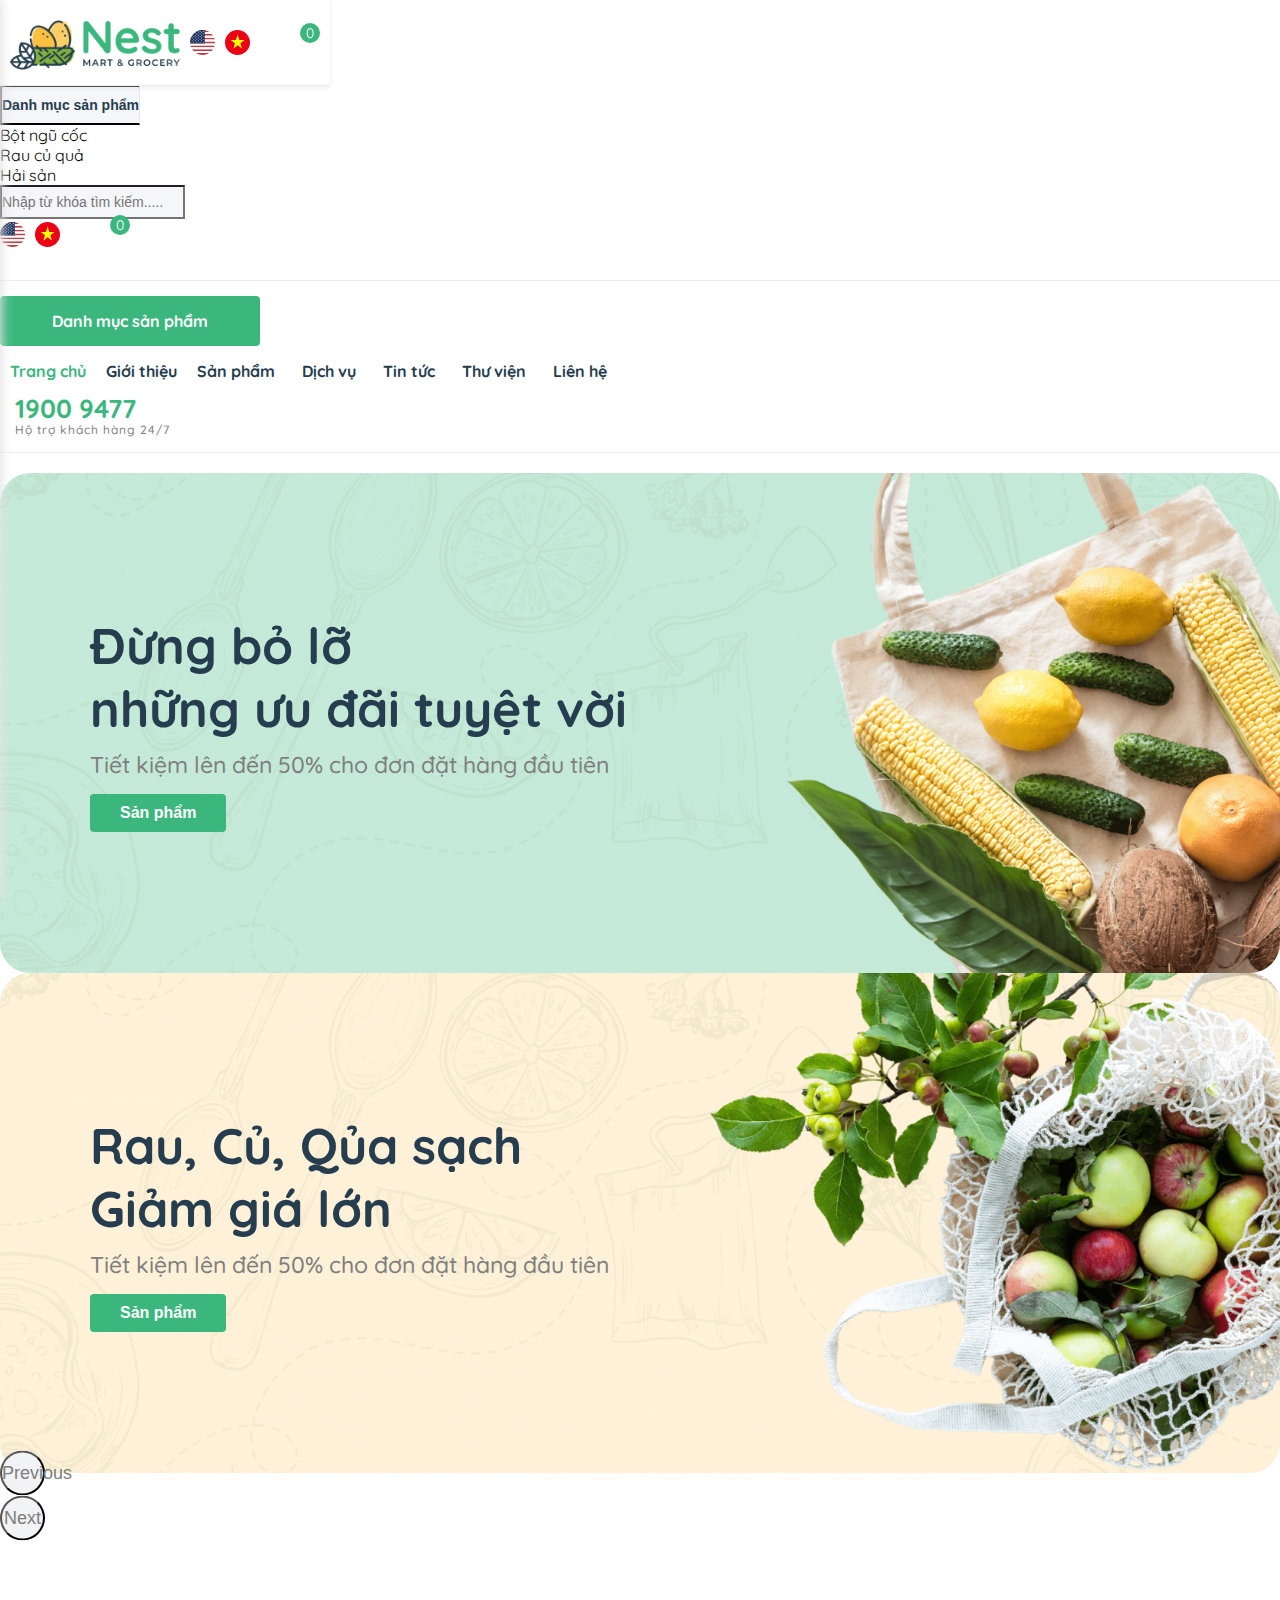
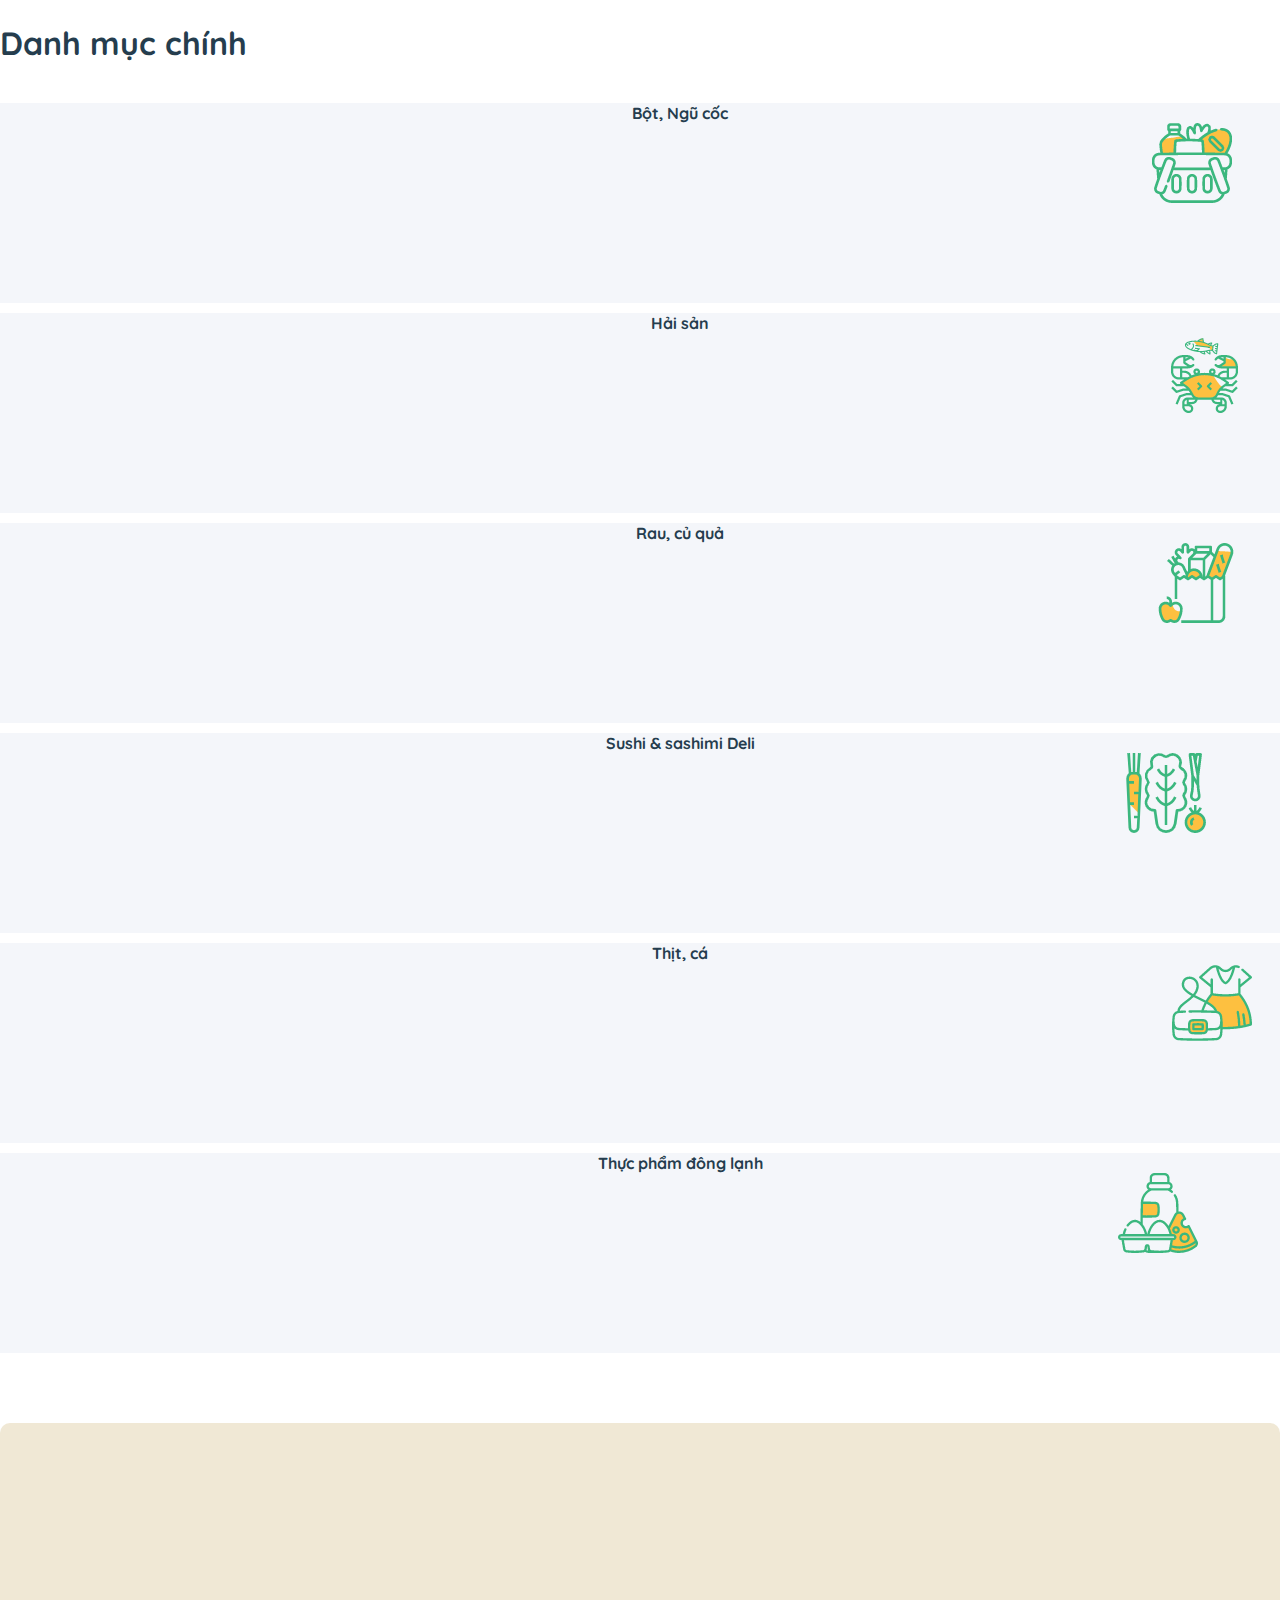
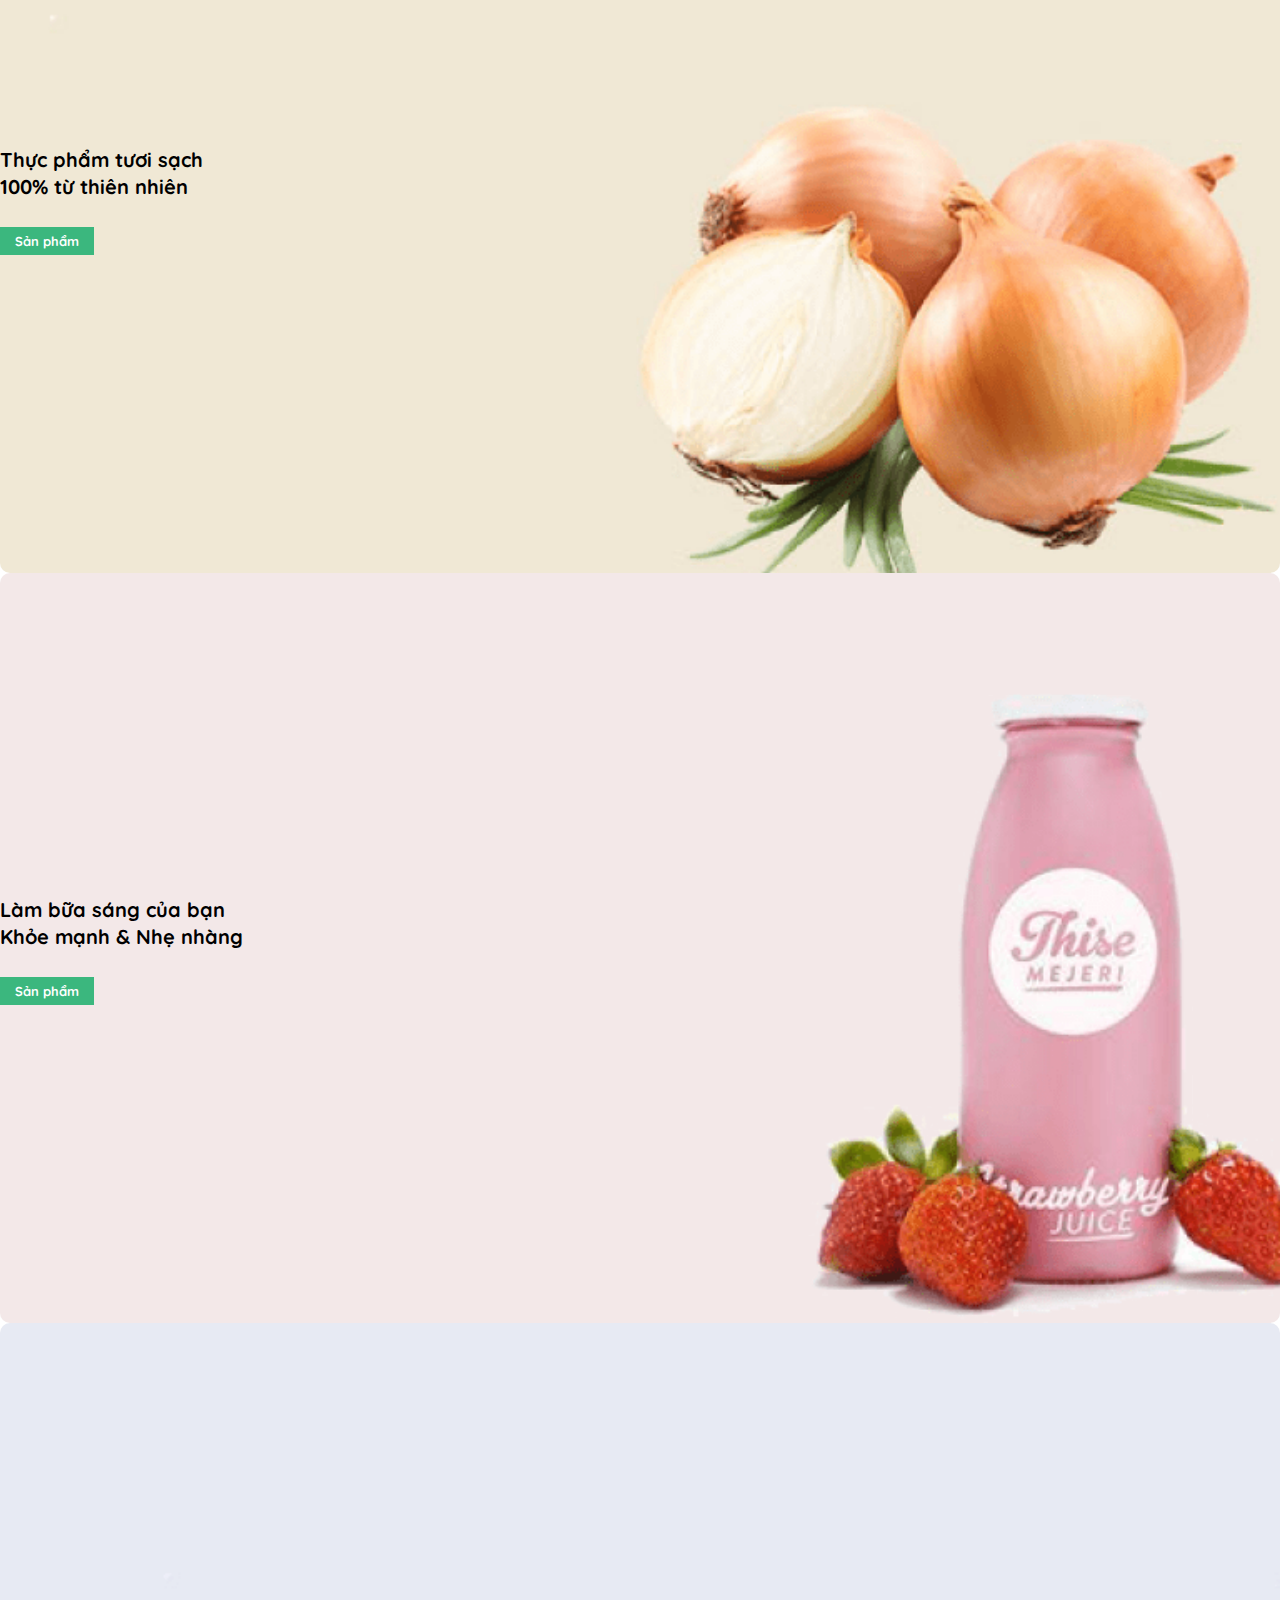
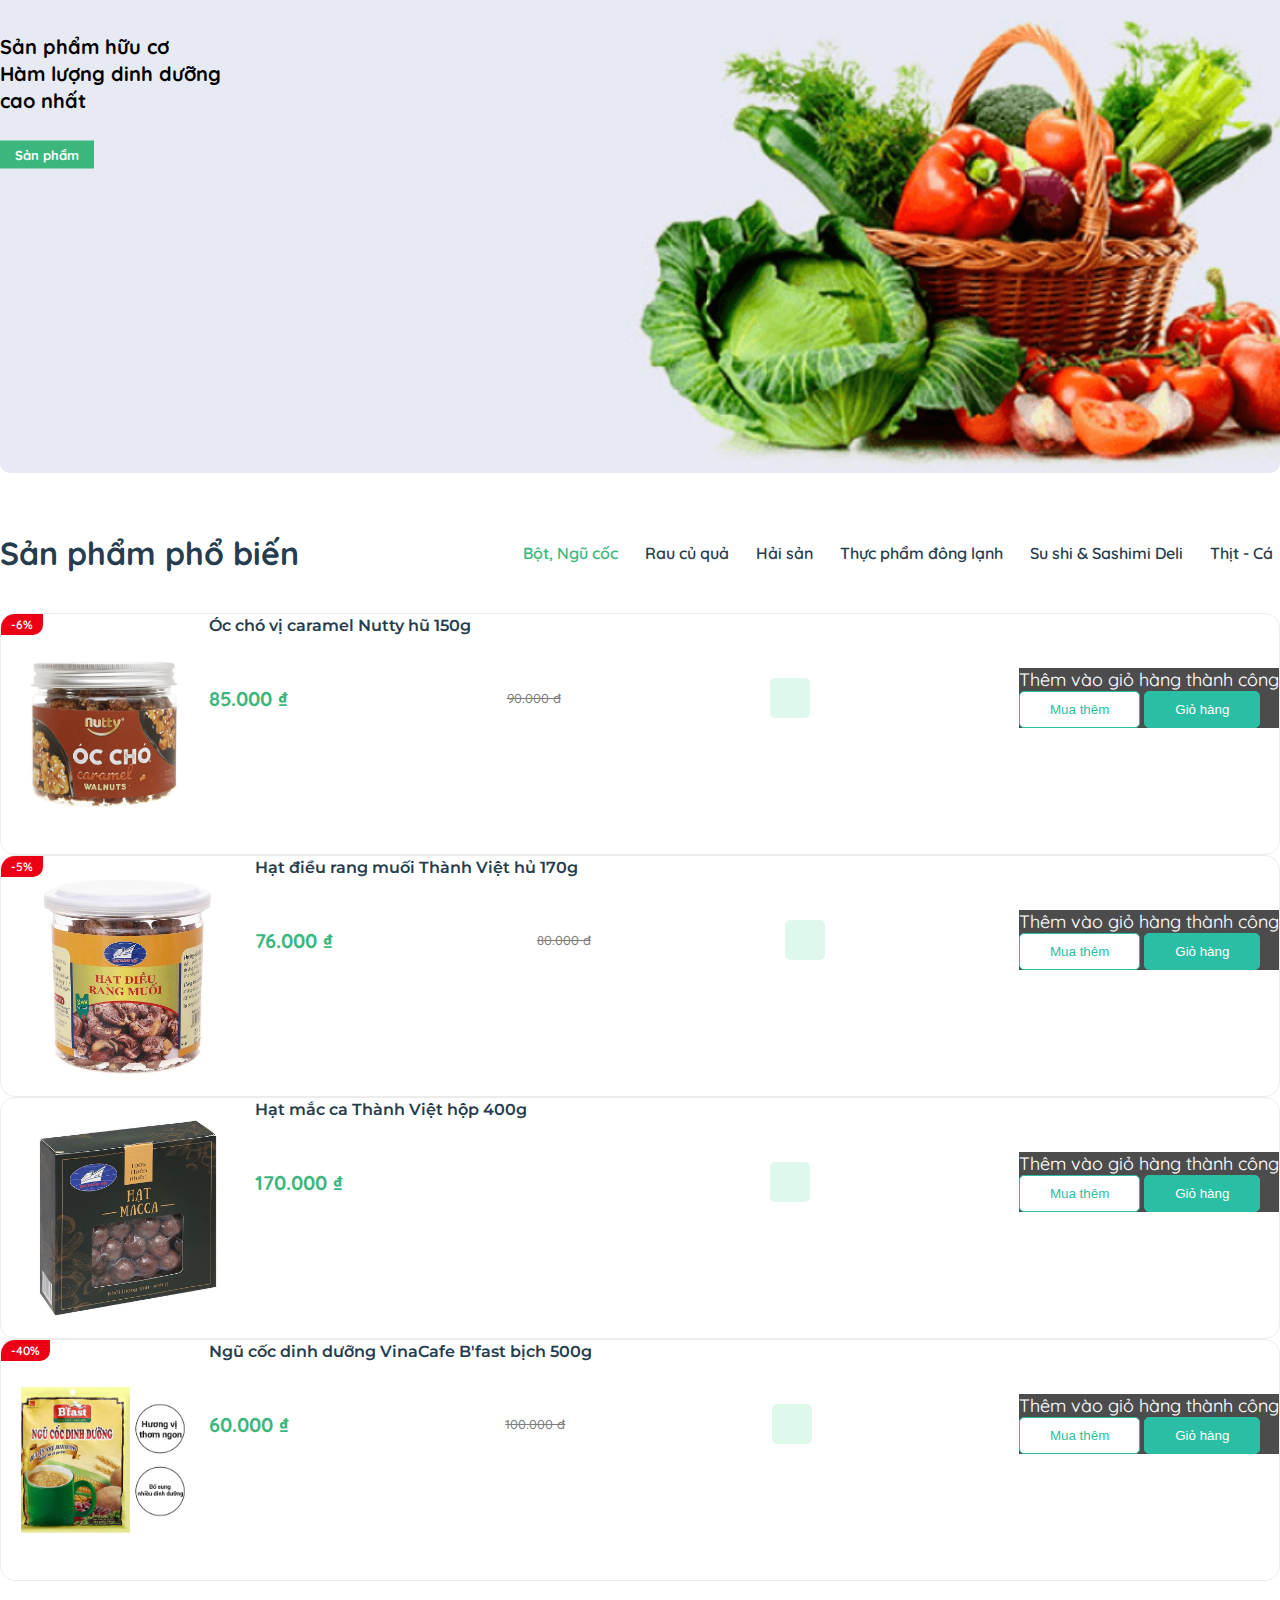
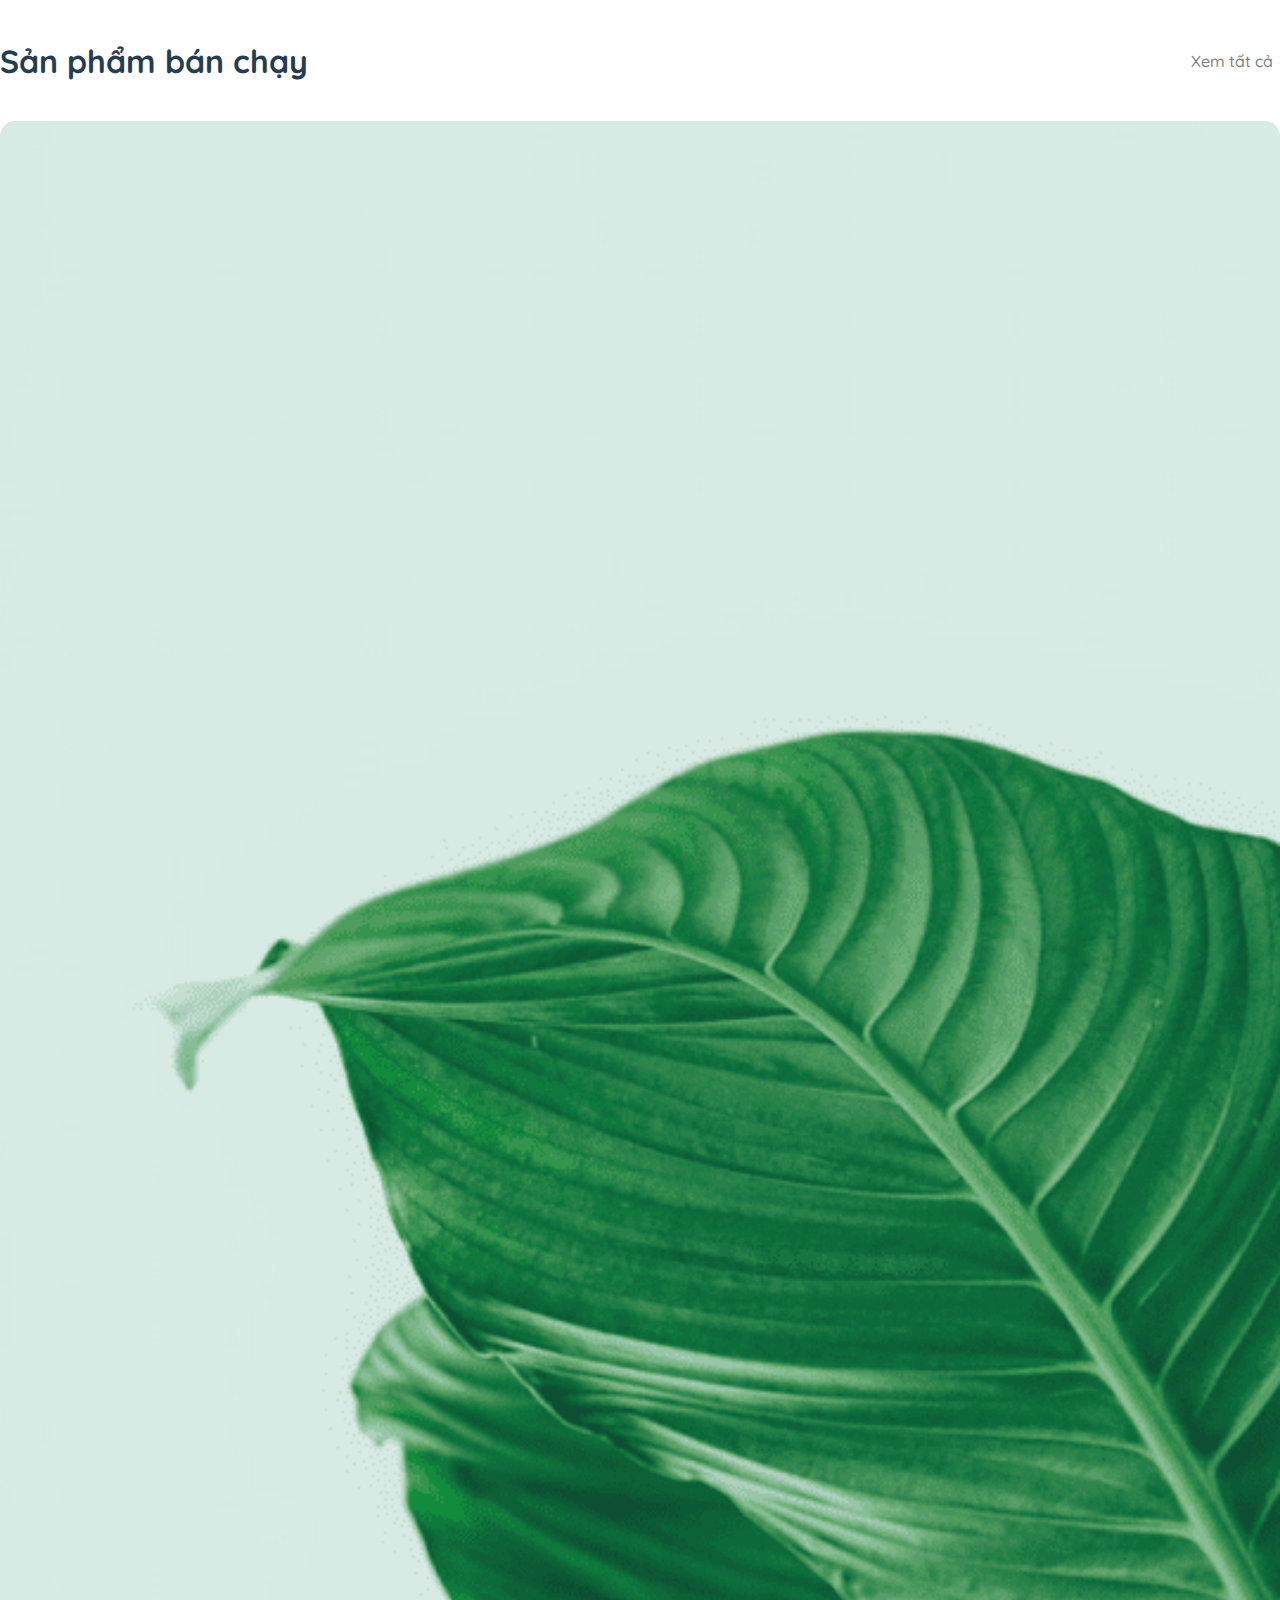
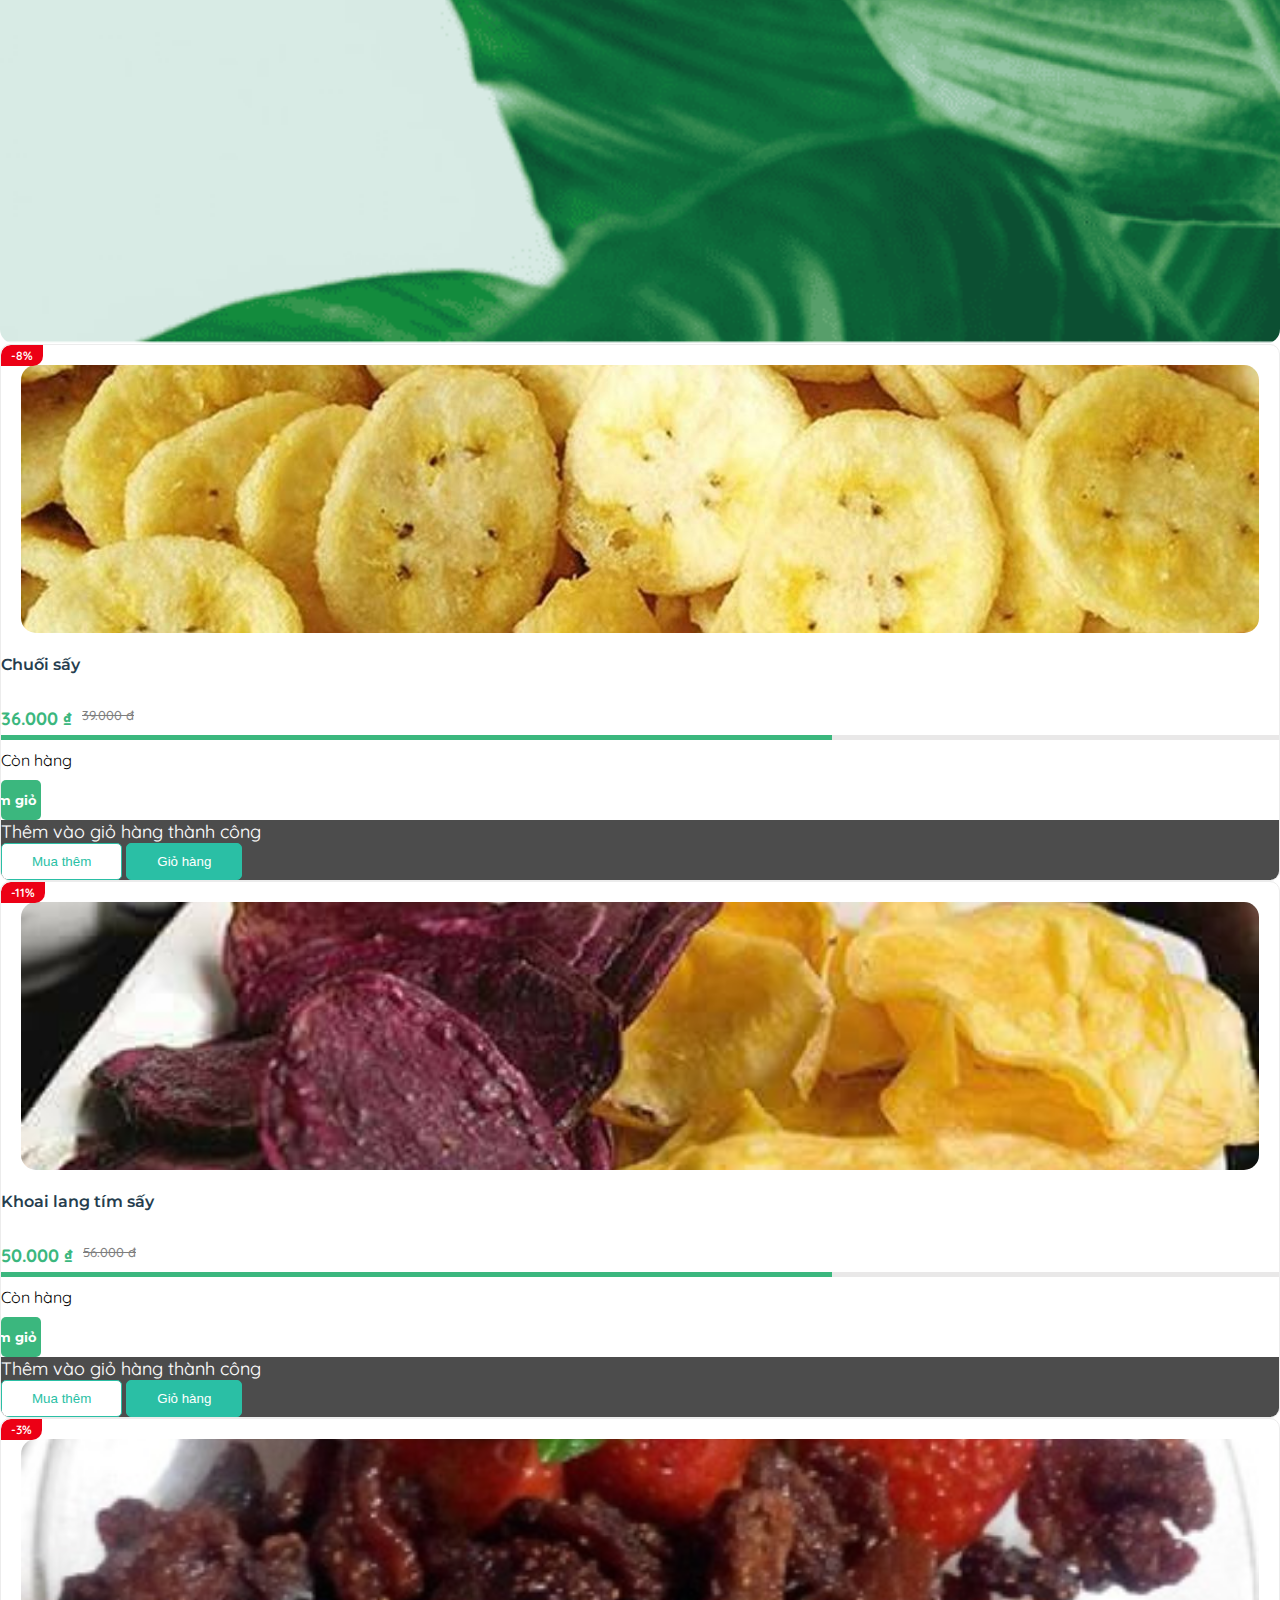
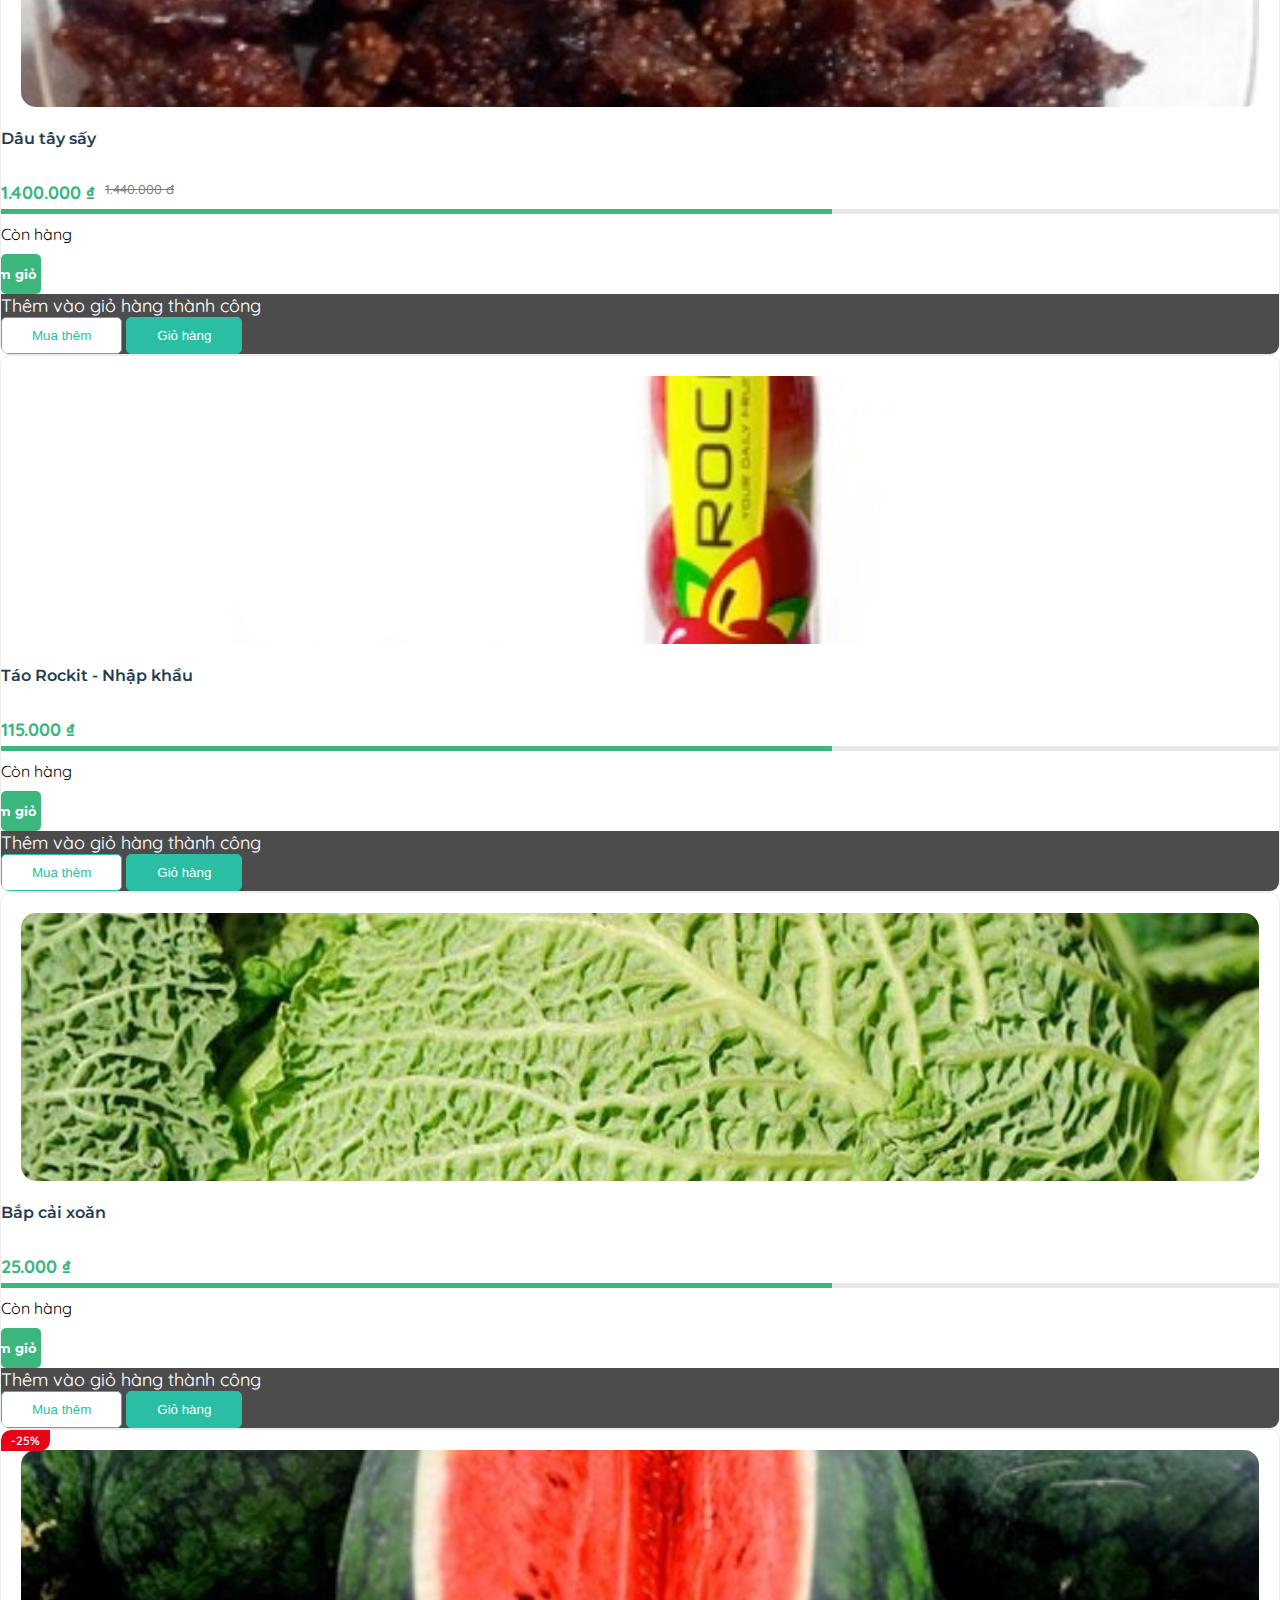
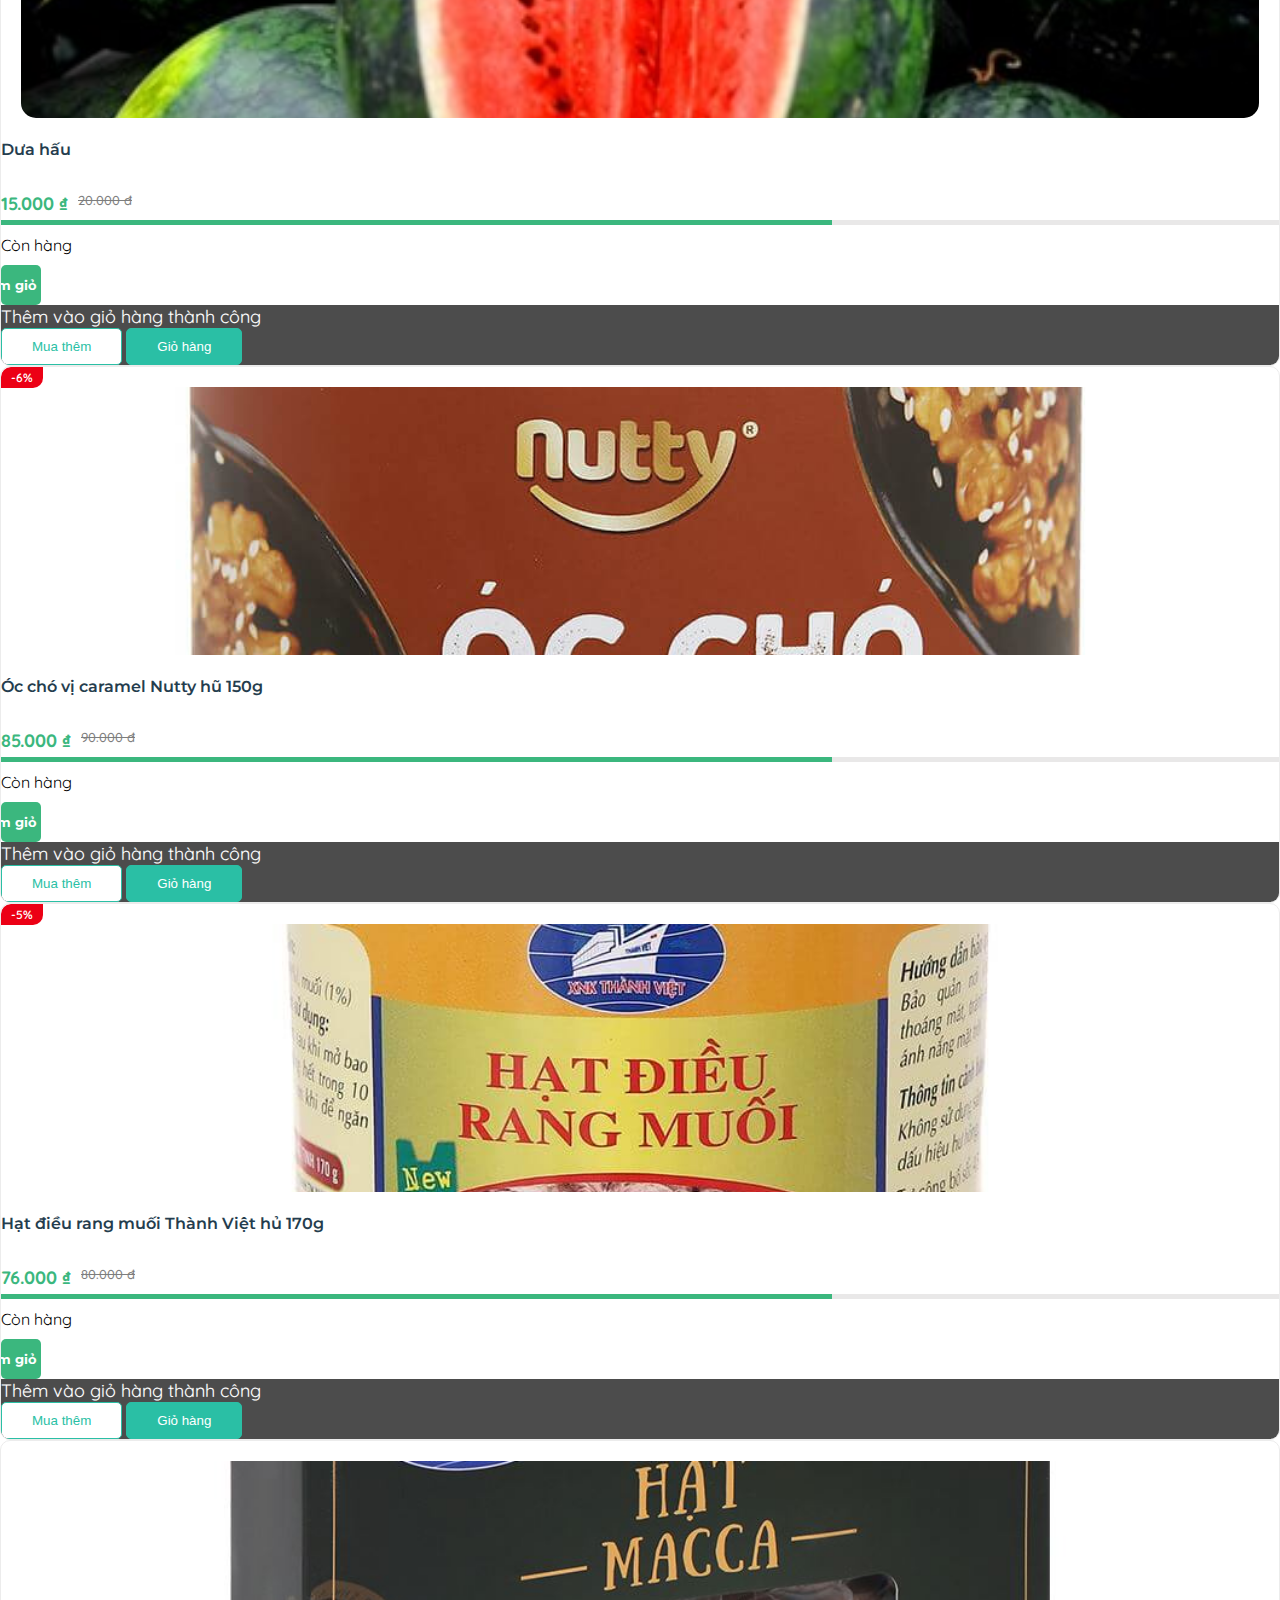
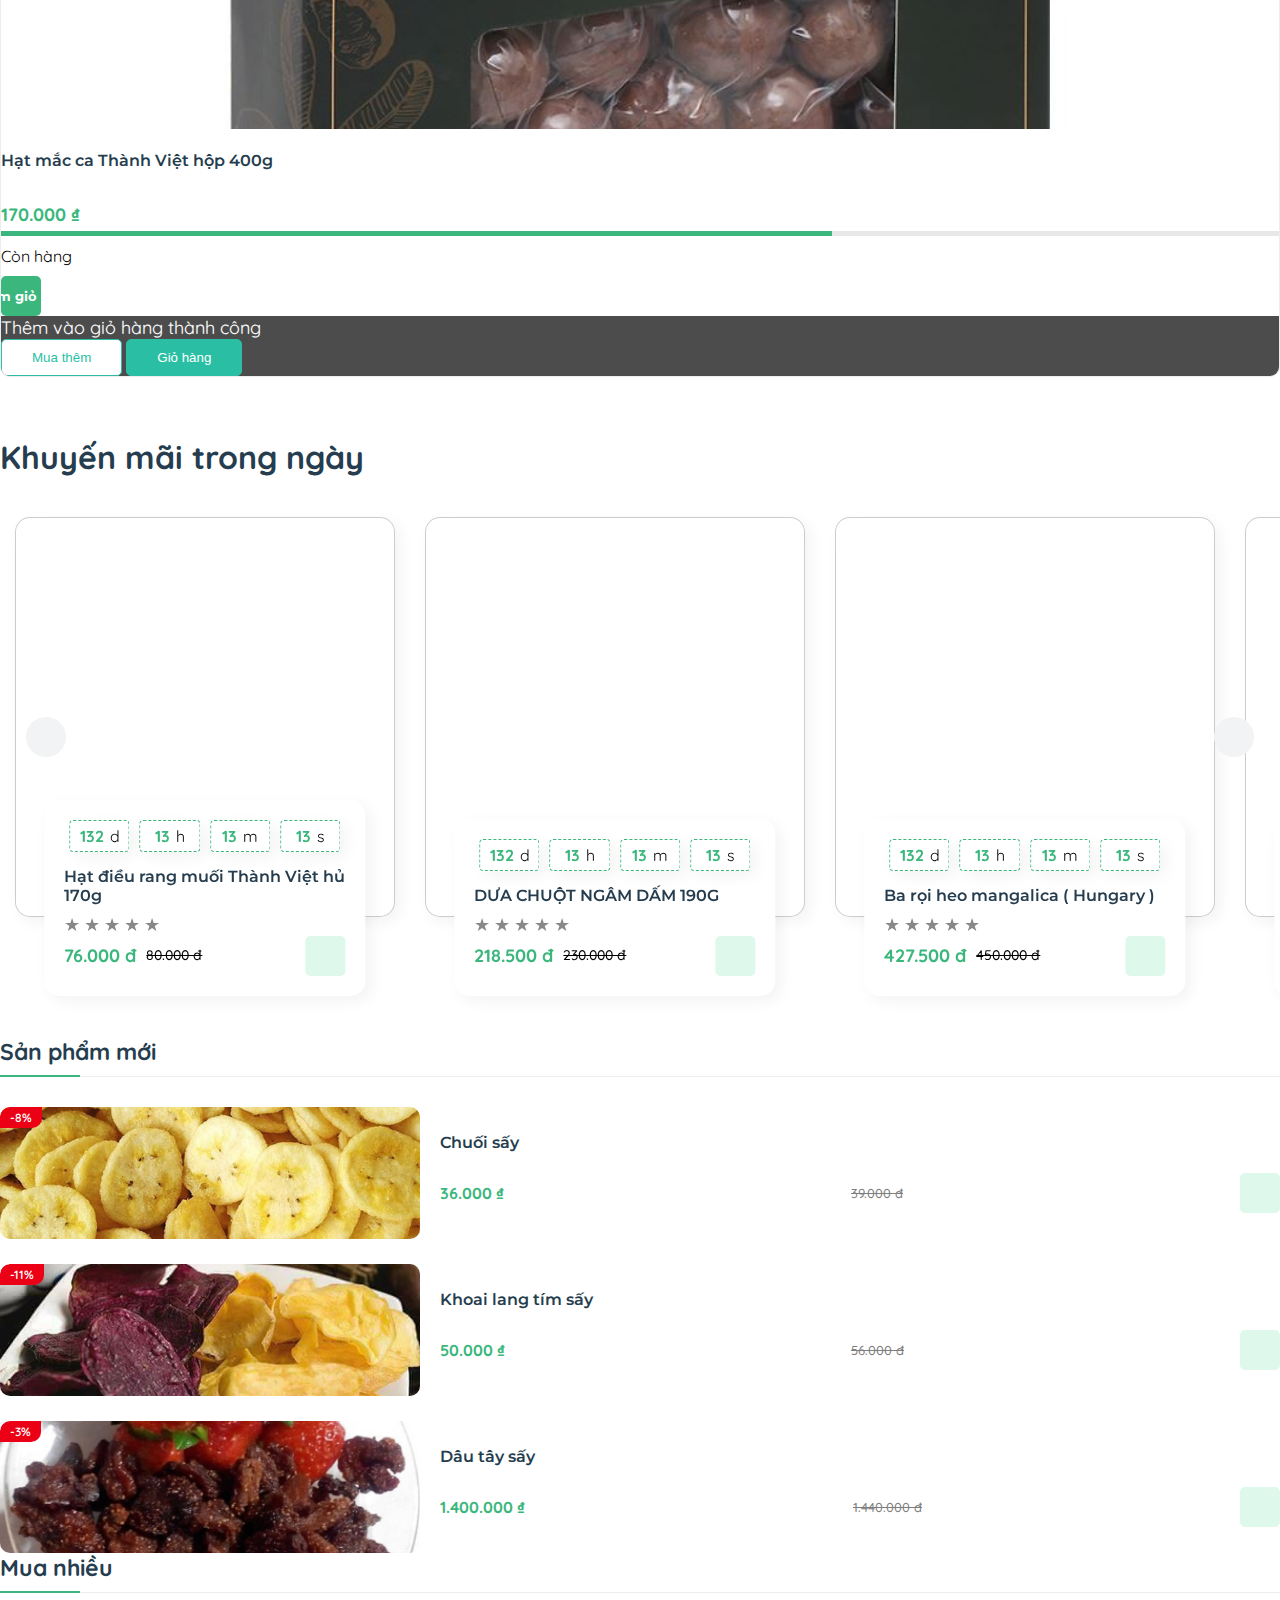
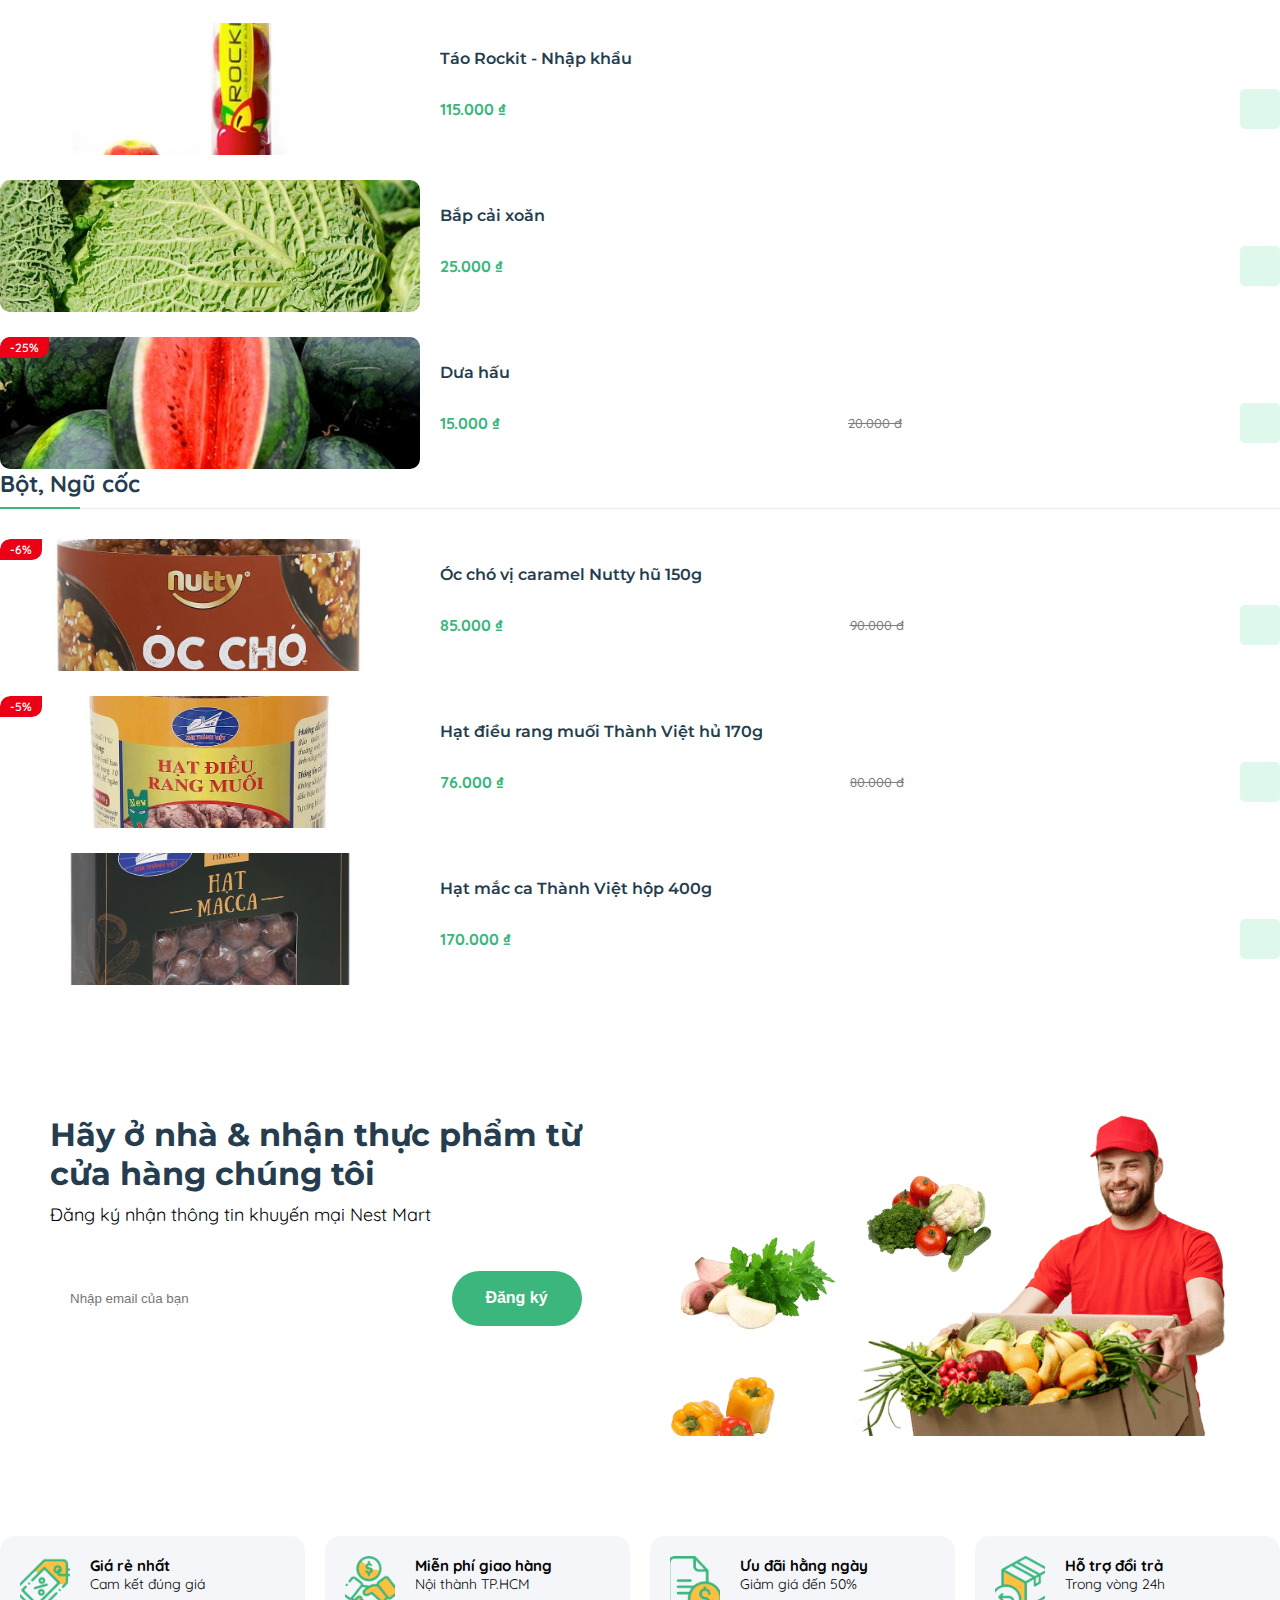
==== index.html @ d974068a "fix js" ====
<!DOCTYPE html>
<html lang="en">
<head>
    <meta charset="UTF-8">
    <meta http-equiv="X-UA-Compatible" content="IE=edge">
    <meta name="viewport" content="width=device-width, initial-scale=1.0">
    <title>Nest - Lương thực, thực phẩm sạch, thực phẩm an toàn của Nhóm 2</title>
    <link rel="shortcut icon" href="/picter/favicon.png" type="image/x-icon">
    <link href="https://cdn.jsdelivr.net/npm/bootstrap@5.3.0-alpha3/dist/css/bootstrap.min.css" rel="stylesheet"
        integrity="sha384-KK94CHFLLe+nY2dmCWGMq91rCGa5gtU4mk92HdvYe+M/SXH301p5ILy+dN9+nJOZ" crossorigin="anonymous">
    <link rel="stylesheet" href="https://cdnjs.cloudflare.com/ajax/libs/font-awesome/6.4.0/css/all.min.css"
        integrity="sha512-iecdLmaskl7CVkqkXNQ/ZH/XLlvWZOJyj7Yy7tcenmpD1ypASozpmT/E0iPtmFIB46ZmdtAc9eNBvH0H/ZpiBw=="
        crossorigin="anonymous" referrerpolicy="no-referrer" />
        
    <link rel="stylesheet" href="asset/css/style.css">
    
</head>
<body>
        <!--I. Header - Đạt -->
        <header>
            <div class="container-xl header_main d-none d-xl-flex">
                <div class="header_logo">
                    <a href="">
                    </a>
                </div>
                <div class="header_search">
                    <div class="input-group">
                        <button class="btn dropdown-toggle btn_drop" type="button" data-bs-toggle="dropdown"
                            aria-expanded="false">Danh mục sản phẩm</button>
                        <ul class="dropdown-menu">
                            <li><a class="dropdown-item" href="#">Bột ngũ cốc</a></li>
                            <li><a class="dropdown-item" href="#">Rau củ quả</a></li>
                            <li><a class="dropdown-item" href="#">Hải sản</a></li>                           
                        </ul>
                        <input type="text" class="form-control input_search" aria-label="Text input with dropdown button" placeholder="Nhập từ khóa tìm kiếm.....">
                        <i class="fas fa-search btn_search hover_green"></i>
                    </div>
                </div>
                <div class="header_user">           
                    <div class="user_langue" >                  
                        <a href="">
                            <img src="picter/img/langue/us.svg" alt="">                 
                        </a>
                        <a href="">
                            <img src="picter/img/langue/vn.svg" alt="">
                        </a>
                    </div>
                    <div class="user_profile">
                        <a href="" class="hover_green">
                            <i class="far fa-user"></i>
                            <ul class="user_item text_small ">
                                <li class="hover_green sign_in">Đăng nhập</li>
                                <li class="hover_green sign_up">Đăng Ký</li>
                                <li class="hover_green">So sánh</li>
                                <li class="hover_green">Yêu thích</li>
                            </ul>
                        </a>
                    </div>
                    <div class="user_card">
                        <a href=""><i class="fas fa-cart-plus"></i></a>
                        <div class="user_card-number posi">0</div>
                        <div class="user_card-total">
                            <div class="total_product">
                                
                            </div>
                            <div class="user_total-money">
                                <p>Tổng tiền:</p>
                                <span>0 đ</span>
                            </div>
                            <hr>
                            <div class="btn_total-money">
                                <button class="btn_total btn_total-left">Giỏ hàng</button>
                                <button class="btn_total btn_total-right">Thanh toán</button>
                            </div>
                        </div>
                    </div>
                </div>
            </div>
            <div class="container-xl header_moblie d-flex d-xl-none">
                <i class="fa-solid fa-bars btn_menu"></i>
                <div class="header_logo">
                    <a href="">
                    </a>
                </div>
                <div class="header_user">
                
                    <div class="user_langue">
                
                        <a href="">
                            <img src="picter/img/langue/us.svg" alt="">
                
                        </a>
                        <a href="">
                            <img src="picter/img/langue/vn.svg" alt="">
                        </a>
                    </div>
                    <div class="user_profile">
                        <a href="" class="hover_green">
                            <i class="far fa-user"></i>
                            <ul class="user_item text_small ">
                                <li class="hover_green sign_in">Đăng nhập</li>
                                <li class="hover_green sign_up">Đăng Ký</li>
                                <li class="hover_green">So sánh</li>
                                <li class="hover_green">Yêu thích</li>
                            </ul>
                        </a>
                    </div>
                    <div class="user_card">
                        <a href=""><i class="fas fa-cart-plus"></i></a>
                        <div class="user_card-number posi">0</div>
                        <div class="user_card-total">
                            <div class="total_product">
                                <!-- <p>Không có thông tin cho loại dữ liệu này</p> -->
                            </div>
                            <div class="user_total-money">
                                <p>Tổng tiền:</p>
                                <span>0 đ</span>
                            </div>
                            <hr>
                            <div class="btn_total-money">
                                <button class="btn_total btn_total-left">Giỏ hàng</button>
                                <button class="btn_total btn_total-right">Thanh toán</button>
                            </div>
                        </div>
                    </div>
                </div>
            </div>
        </header>
        <nav>
            <div class="container-xl nav_main d-none d-xl-flex">
                <div class="nav-products">
                    <i class="fas fa-bars"></i>
                    <span>Danh mục sản phẩm</span>
                </div>
                <div class="nav_list">
                    <ul class="text_small">
                        <li class="nav_list-product homePage hover">Trang chủ</li>
                        <li class="nav_list-product interducePage">Giới thiệu</li>
                        <li class="nav_list-product">
                            Sản phẩm
                            <i class="fas fa-chevron-down"></i>
                            <ul class="nav_item">
                                <li>Bột, Ngũ cốc</li>
                                <li>Rau củ quả</li>
                                <li>Hải sản</li>
                                <li>Thức phẩm đông lạnh</li>
                                <li>Sushi & Sashimi Deli</li>
                                <li>Thịt - Cá</li>
                            </ul>
                        </li>
                        <li class="nav_list-product">
                            Dịch vụ
                            <i class="fas fa-chevron-down"></i>
                            <ul class="nav_item">
                                <li>Hỗ trợ khách hàng</li>
                                <li>Dịch vụ khác</li>
                            </ul>
                        </li>
                        <li class="nav_list-product">
                            Tin tức
                            <i class="fas fa-chevron-down"></i>
                            <ul class="nav_item">
                                <li>Kiến thức</li>
                                <li class="healthyPage">Sống khỏe</li>
                            </ul>
                        </li>
                        <li class="nav_list-product">
                            Thư viện
                            <i class="fas fa-chevron-down"></i>
                            <ul class="nav_item">
                                <li>Thư viện ảnh</li>
                                <li>Thư viện video</li>
                            </ul>
                        </li>
                        <li class="nav_list-product contactPage">Liên hệ</li>
                    </ul>
                </div>
                <div class="nav_hotline">
                    <i class="fas fa-headphones"></i>
                    <div class="nav_hotline-phone">
                        <a href=""><span>1900 9477</span></a>
                        <p>Hộ trợ khách hàng 24/7</p>
                    </div>
                </div>
                <div class="user_card user_card-scroll">
                    <a href=""><i class="fas fa-cart-plus"></i></a>
                    <div class="user_card-number posi">0</div>
                    <div class="user_card-total">
                        <div class="total_product">
                            <!-- <p>Không có thông tin cho loại dữ liệu này</p> -->
                        </div>
                        <div class="user_total-money">
                            <p>Tổng tiền:</p>
                            <span>0 đ</span>
                        </div>
                        <hr>
                        <div class="btn_total-money">
                            <button class="btn_total btn_total-left">Giỏ hàng</button>
                            <button class="btn_total btn_total-right">Thanh toán</button>
                        </div>
                    </div>
                </div>
            </div>
        </nav>
        <div class= "nav_mobile d-block d-xl-none">
            <div class="nav_mobile-logo">
                <div class="header_logo header_mobile">
                    <a href="">
                    </a>
                </div>
                <i class="fa-solid fa-xmark nav_mobile-btn"></i>
            </div>
            <div class="nav_search-logo">
                <input class="nav_search" type="text" placeholder="Nhập từ khóa">
                <i class="fas fa-search btn_mobile-search"></i>
            </div>
            <div class="nav_list d-block d-xl-flex">
                <ul class="text_small">
                    <li class="nav_list-product nav_mobile-product homePage hover">Trang chủ</li>
                    <li class="nav_list-product nav_mobile-product interducePage">Giới thiệu</li>
                    <li class="nav_list-product nav_mobile-product">
                        Sản phẩm
                        <i class="fas fa-chevron-down"></i>
                        <ul class="nav_item">
                            <li>Bột, Ngũ cốc</li>
                            <li>Rau củ quả</li>
                            <li>Hải sản</li>
                            <li>Thức phẩm đông lạnh</li>
                            <li>Sushi & Sashimi Deli</li>
                            <li>Thịt - Cá</li>
                        </ul>
                    </li>
                    <li class="nav_list-product nav_mobile-product">
                        Dịch vụ
                        <i class="fas fa-chevron-down"></i>
                        <ul class="nav_item">
                            <li>Hỗ trợ khách hàng</li>
                            <li>Dịch vụ khác</li>
                        </ul>
                    </li>
                    <li class="nav_list-product nav_mobile-product">
                        Tin tức
                        <i class="fas fa-chevron-down"></i>
                        <ul class="nav_item">
                            <li>Kiến thức</li>
                            <li class="healthyPage">Sống khỏe</li>
                        </ul>
                    </li>
                    <li class="nav_list-product nav_mobile-product">
                        Thư viện
                        <i class="fas fa-chevron-down"></i>
                        <ul class="nav_item">
                            <li>Thư viện ảnh</li>
                            <li>Thư viện video</li>
                        </ul>
                    </li>
                    <li class="nav_list-product nav_mobile-product contactPage">Liên hệ</li>
                </ul>
            </div>
        </div>
        <!-- BEGIN HOME PAGE -->
        <div id="home_page">
                    <section id="slide">
                        <div class="container-xl">
                            <div id="carouselExample" class="carousel slide">
                                <div class="carousel-inner">
                                    <div class="carousel-item active slide_show">
                                        <img src="picter/img/slide/slider-2.png" class="d-block w-100" alt="...">
                                        <div class="slide_body">
                                            <h2>Đừng bỏ lỡ <br> những ưu đãi tuyệt vời</h2>
                                            <p>Tiết kiệm lên đến 50% cho đơn đặt hàng đầu tiên</p>
                                            <button class="text_small">Sản phẩm</button>
                                        </div>
                                    </div>
                                    <div class="carousel-item slide_show">
                                        <img src="picter/img/slide/slider-1.png" class="d-block w-100" alt="...">
                                        <div class="slide_body">
                                            <h2>Rau, Củ, Qủa sạch <br> Giảm giá lớn</h2>
                                            <p>Tiết kiệm lên đến 50% cho đơn đặt hàng đầu tiên</p>
                                            <button class="text_small">Sản phẩm</button>
                                        </div>
                                    </div>
                                </div>
                                <button class="carousel-control-prev btn_slider btn_slider-prev" type="button"
                                    data-bs-target="#carouselExample" data-bs-slide="prev">
                                    <i class="fas fa-chevron-left" aria-hidden="true"></i>
                                    <span class="visually-hidden">Previous</span>
                                </button>
                                <button class="carousel-control-next btn_slider btn_slider-back" type="button"
                                    data-bs-target="#carouselExample" data-bs-slide="next">
                                    <i class="fas fa-chevron-right" aria-hidden="true"></i>
                                    <span class="visually-hidden">Next</span>
                                </button>
                            </div>
                        </div>
                    </section>
                    
                    <!-- End Header -->
                    
                    <!-- II. Danh mục chính - Vũ -->
                            <section class="container-xl dmc">
                                <h1>Danh mục chính</h1>
                                <div class="row">
                                    <div class="col col-12 col-sm-6 col-md-4 col-lg-2">
                                        <div class="card card-dcm-top" data-swiper-slide-index="1">
                                            <img src="picter/img/danhmucchinh/ngucoc.png" class="card-img-top" alt="..." />
                                            <div class="card-body">
                                                <h5 class="card-title">Bột, Ngũ cốc</h5>
                                            </div>
                                        </div>
                                    </div>
                                    <div class="col col-12 col-sm-6 col-md-4 col-lg-2">
                                        <div class="card card-dcm-top" data-swiper-slide-index="2">
                                            <img src="picter/img/danhmucchinh/haisan.png" class="card-img-top" alt="..." />
                                            <div class="card-body">
                                                <h5 class="card-title">Hải sản</h5>
                                            </div>
                                        </div>
                                    </div>
                                    <div class="col col-12 col-sm-6 col-md-4 col-lg-2">
                                        <div class="card card-dcm-top" data-swiper-slide-index="3">
                                            <img src="picter/img/danhmucchinh/raucuqua.png" class="card-img-top" alt="..." />
                                            <div class="card-body">
                                                <h5 class="card-title">Rau, củ quả</h5>
                                            </div>
                                        </div>
                                    </div>
                                    <div class="col col-12 col-sm-6 col-md-4 col-lg-2">
                                        <div class="card card-dcm-top" data-swiper-slide-index="4">
                                            <img src="picter/img/danhmucchinh/sushi.png" class="card-img-top" alt="..." />
                                            <div class="card-body">
                                                <h5 class="card-title">Sushi & sashimi Deli</h5>
                                            </div>
                                        </div>
                                    </div>
                                    <div class="col col-12 col-sm-6 col-md-4 col-lg-2">
                                        <div class="card card-dcm-top" data-swiper-slide-index="5">
                                            <img src="picter/img/danhmucchinh/thica.png" class="card-img-top" alt="..." />
                                            <div class="card-body">
                                                <h5 class="card-title">Thịt, cá</h5>
                                            </div>
                                        </div>
                                    </div>
                                    <div class="col col-12 col-sm-6 col-md-4 col-lg-2">
                                        <div class="card card-dcm-top" data-swiper-slide-index="6">
                                            <img src="picter/img/danhmucchinh/donglanh.png" class="card-img-top" alt="..." />
                                            <div class="card-body">
                                                <h5 class="card-title">Thực phẩm đông lạnh</h5>
                                            </div>
                                        </div>
                                    </div>
                                </div>
                            </section>
                            
                            <section class="container-xl">
                                <div class="row">
                                    <div class="col col-12 pb-3 pb-md-0 col-sm-6 col-lg-4">
                                        <div class="card border-0 dmc_card">
                                            <img src="picter/img/danhmucchinh/100.png" class="card-img" alt="...">
                                            <div class="card-img-overlay">
                                                <p class="card-text hover_green">Thực phẩm tươi sạch <br> 100% từ thiên nhiên</p>
                                                <a href="#" class="btn btn_right">Sản phẩm <i class="fa-solid fa-arrow-right"></i></a>
                                            </div>
                                        </div>
                                    </div>
                                    <div class="col col-12 col-sm-6 col-lg-4">
                                        <div class="card border-0 dmc_card">
                                            <img src="picter/img/danhmucchinh/buasang.png" class="card-img" alt="...">
                                            <div class="card-img-overlay">            
                                                <p class="card-text hover_green">Làm bữa sáng của bạn<br>Khỏe mạnh & Nhẹ nhàng</p>
                                                <a href="#" class="btn btn_right">Sản phẩm <i class="fa-solid fa-arrow-right"></i></a>                           
                                            </div>
                                        </div>
                                    </div>
                                    <div class="col d-none d-lg-flex">
                                        <div class="card border-0 dmc_card">
                                            <img src="picter/img/danhmucchinh/huuco.png" class="card-img" alt="...">
                                            <div class="card-img-overlay">   
                                                <p class="card-text hover_green">Sản phẩm hữu cơ <br> Hàm lượng dinh dưỡng <br> cao nhất</p>
                                                <a href="#" class="btn btn_right">Sản phẩm <i class="fa-solid fa-arrow-right"></i></a>
                                            </div>
                                        </div>
                                    </div>
                                </div>
                            </section>
                    
                    <!-- END Danh mục chính -->
                    
                    <!-- III. Sản phẩm phổ biến, bán chạy - Long -->

                    <section class="container-xl popalur">
                        <div class="popalur_nav d-block d-xl-flex">
                        <h1 class="title_h1 text-center">Sản phẩm phổ biến</h1>
                        <div class="popalur_list">
                            <ul>
                                <li class="popalur_item hover_green active">Bột, Ngũ cốc</li>
                                <li class="popalur_item hover_green">Rau củ quả</li>
                                <li class="popalur_item hover_green">Hải sản</li>
                                <li class="popalur_item hover_green">Thực phẩm đông lạnh</li>
                                <li class="popalur_item hover_green">Su shi & Sashimi Deli</li>
                                <li class="popalur_item hover_green">Thịt - Cá</li>
                            </ul>
                        </div>
                        </div>
                    <div class="row product_popalur">

                    </div>
                    </section>
                    
                    <section class="container-xl product_selling">
                    <div class="seliing_nav d-block d-lg-flex">
                        <h2 class="title_h1">Sản phẩm bán chạy</h2>
                        <div class="selling_all hover_green">
                            <p>Xem tất cả</p>
                            <i class="fa-solid fa-angle-right"></i> 
                        </div>
                    </div>
                    <div class=" d-block d-lg-flex row">
                            <div class="row_left">
                                    <div class="col">
                                        <div class="card selling_card">
                                            <div class="card-img h-100">
                                                <img src="picter/img/banchay/img5.png" class="" alt="..." />
                                            </div>
                                            <div class="card-body selling_body">
                                                <h5 class="selling_title hover_green">Sản phẩm đến từ thiên nhiên</h5>
                                                <div class="selling_btn btn btn_right">
                                                    Sản phẩm
                                                    <i class="fa-solid fa-arrow-right"></i>
                                                </div>
                                            </div>
                                        </div>
                                    </div>
                            </div>
                            <div class="row_right">
                                <div class="row sell_carousel">
                                </div>
                            </div>                           
                    </div>
                    </section>

                    <!-- Khuyến mãi hàng ngày-Tuấn -->
                    <div class="swipe">
                        <div class="swipe-1" >
                            <div class="swipe-text"> 
                                <h2 class="title_h1">Khuyến mãi trong ngày</h2>
                            </div>
                            <div class="container" id="swipe">
                                <div class="wrapper p1">
                                    <div class="content">
                                        <div class="wrapper-content w-100 h-100">
                                            <div class="timer w-100">
                                                <span class="timer-item timer-date">
                                                    <span class="timer-number">
                                                        132
                                                    </span>
                                                    <span class="timer-text">
                                                        d
                                                    </span>
                                                </span>
                                                <span class="timer-item timer-date">
                                                    <span class="timer-number">
                                                        13
                                                    </span>
                                                    <span class="timer-text">
                                                        h
                                                    </span>
                                                </span>
                                                <span class="timer-item timer-date">
                                                    <span class="timer-number">
                                                        13
                                                    </span>
                                                    <span class="timer-text">
                                                        m
                                                    </span>
                                                </span>
                                                <span class="timer-item timer-date">
                                                    <span class="timer-number">
                                                        13
                                                    </span>
                                                    <span class="timer-text">
                                                        s
                                                    </span>
                                                </span>
                                            </div>
                                            <h3 class="title w-100">
                                                Mực lá câu 
                                            </h3>
                                            <div class="rating w-100">
                                                <span title="1/5" style="--star-rate: 0%">
                                                </span>
                                                <span title="2/5" style="--star-rate: 0%">
                                                </span>
                                                <span title="3/5" style="--star-rate: 0%">  
                                                </span>
                                                <span title="4/5" style="--star-rate: 0%"> 
                                                </span>
                                                <span title="5/5" style="--star-rate: 0%"> 
                                                </span>
                                            </div>
                                            <div class="price d-flex">
                                                <div>
                                                    <div class="d-flex justify-content-between">
                                                        <span class="price-sale">
                                                            375.500 đ
                                                        </span>
                                                        <span class="price-exact">
                                                            390.000 đ
                                                        </span>
                                                    </div>
                                                </div>
                                                <a class="shopping-link" href="">
                                                    <i class="fa-solid fa-basket-shopping shopping-icon"></i>
                                                </a>
                                            </div>
                                        </div>
                                    </div>
                                </div>
                                <div class="wrapper p2">
                                    <div class="content">
                                        <div class="wrapper-content w-100 h-100">
                                            <div class="timer w-100">
                                                <span class="timer-item timer-date">
                                                    <span class="timer-number">
                                                        132
                                                    </span>
                                                    <span class="timer-text">
                                                        d
                                                    </span>
                                                </span>
                                                <span class="timer-item timer-date">
                                                    <span class="timer-number">
                                                        13
                                                    </span>
                                                    <span class="timer-text">
                                                        h
                                                    </span>
                                                </span>
                                                <span class="timer-item timer-date">
                                                    <span class="timer-number">
                                                        13
                                                    </span>
                                                    <span class="timer-text">
                                                        m
                                                    </span>
                                                </span>
                                                <span class="timer-item timer-date">
                                                    <span class="timer-number">
                                                        13
                                                    </span>
                                                    <span class="timer-text">
                                                        s
                                                    </span>
                                                </span>
                                            </div>
                                            <h3 class="title w-100">
                                                Hạt điều rang muối Thành Việt hủ 170g
                                            </h3>
                                            <div class="rating w-100">
                                                <span title="1/5" style="--star-rate: 0%">
                                                </span>
                                                <span title="2/5" style="--star-rate: 0%">
                                                </span>
                                                <span title="3/5" style="--star-rate: 0%">  
                                                </span>
                                                <span title="4/5" style="--star-rate: 0%"> 
                                                </span>
                                                <span title="5/5" style="--star-rate: 0%"> 
                                                </span>
                                            </div>
                                            <div class="price d-flex">
                                                <div>
                                                    <div class="d-flex justify-content-between">
                                                        <span class="price-sale">
                                                            76.000 đ
                                                        </span>
                                                        <span class="price-exact">
                                                            80.000 đ
                                                        </span>
                                                    </div>
                                                </div>
                                                <a class="shopping-link" href="">
                                                    <i class="fa-solid fa-basket-shopping shopping-icon"></i>
                                                </a>
                                            </div>
                                        </div>
                                    </div>
                                </div>
                                <div class="wrapper p3">
                                    <div class="content">
                                        <div class="wrapper-content w-100 h-100">
                                            <div class="timer w-100">
                                                <span class="timer-item timer-date">
                                                    <span class="timer-number">
                                                        132
                                                    </span>
                                                    <span class="timer-text">
                                                        d
                                                    </span>
                                                </span>
                                                <span class="timer-item timer-date">
                                                    <span class="timer-number">
                                                        13
                                                    </span>
                                                    <span class="timer-text">
                                                        h
                                                    </span>
                                                </span>
                                                <span class="timer-item timer-date">
                                                    <span class="timer-number">
                                                        13
                                                    </span>
                                                    <span class="timer-text">
                                                        m
                                                    </span>
                                                </span>
                                                <span class="timer-item timer-date">
                                                    <span class="timer-number">
                                                        13
                                                    </span>
                                                    <span class="timer-text">
                                                        s
                                                    </span>
                                                </span>
                                            </div>
                                            <h3 class="title w-100">
                                                DƯA CHUỘT NGÂM DẤM 190G
                                            </h3>
                                            <div class="rating w-100">
                                                <span title="1/5" style="--star-rate: 0%">
                                                </span>
                                                <span title="2/5" style="--star-rate: 0%">
                                                </span>
                                                <span title="3/5" style="--star-rate: 0%">  
                                                </span>
                                                <span title="4/5" style="--star-rate: 0%"> 
                                                </span>
                                                <span title="5/5" style="--star-rate: 0%"> 
                                                </span>
                                            </div>
                                            <div class="price d-flex">
                                                <div>
                                                    <div class="d-flex justify-content-between">
                                                        <span class="price-sale">
                                                            218.500 đ
                                                        </span>
                                                        <span class="price-exact">
                                                            230.000 đ
                                                        </span>
                                                    </div>
                                                </div>
                                                <a class="shopping-link" href="">
                                                    <i class="fa-solid fa-basket-shopping shopping-icon"></i>
                                                </a>
                                            </div>
                                        </div>
                                    </div>
                                </div>
                                <div class="wrapper p4">
                                    <div class="content">
                                        <div class="wrapper-content w-100 h-100">
                                            <div class="timer w-100">
                                                <span class="timer-item timer-date">
                                                    <span class="timer-number">
                                                        132
                                                    </span>
                                                    <span class="timer-text">
                                                        d
                                                    </span>
                                                </span>
                                                <span class="timer-item timer-date">
                                                    <span class="timer-number">
                                                        13
                                                    </span>
                                                    <span class="timer-text">
                                                        h
                                                    </span>
                                                </span>
                                                <span class="timer-item timer-date">
                                                    <span class="timer-number">
                                                        13
                                                    </span>
                                                    <span class="timer-text">
                                                        m
                                                    </span>
                                                </span>
                                                <span class="timer-item timer-date">
                                                    <span class="timer-number">
                                                        13
                                                    </span>
                                                    <span class="timer-text">
                                                        s
                                                    </span>
                                                </span>
                                            </div>
                                            <h3 class="title w-100">
                                                Ba rọi heo mangalica ( Hungary )
                                            </h3>
                                            <div class="rating w-100">
                                                <span title="1/5" style="--star-rate: 0%">
                                                </span>
                                                <span title="2/5" style="--star-rate: 0%">
                                                </span>
                                                <span title="3/5" style="--star-rate: 0%">  
                                                </span>
                                                <span title="4/5" style="--star-rate: 0%"> 
                                                </span>
                                                <span title="5/5" style="--star-rate: 0%"> 
                                                </span>
                                            </div>
                                            <div class="price d-flex">
                                                <div>
                                                    <div class="d-flex justify-content-between">
                                                        <span class="price-sale">
                                                            427.500 đ
                                                        </span>
                                                        <span class="price-exact">
                                                            450.000 đ
                                                        </span>
                                                    </div>
                                                </div>
                                                <a class="shopping-link" href="">
                                                    <i class="fa-solid fa-basket-shopping shopping-icon"></i>
                                                </a>
                                            </div>
                                        </div>
                                    </div>
                                </div>
                                <div class="wrapper p5">
                                    <div class="content">
                                        <div class="wrapper-content w-100 h-100">
                                            <div class="timer w-100">
                                                <span class="timer-item timer-date">
                                                    <span class="timer-number">
                                                        132
                                                    </span>
                                                    <span class="timer-text">
                                                        d
                                                    </span>
                                                </span>
                                                <span class="timer-item timer-date">
                                                    <span class="timer-number">
                                                        13
                                                    </span>
                                                    <span class="timer-text">
                                                        h
                                                    </span>
                                                </span>
                                                <span class="timer-item timer-date">
                                                    <span class="timer-number">
                                                        13
                                                    </span>
                                                    <span class="timer-text">
                                                        m
                                                    </span>
                                                </span>
                                                <span class="timer-item timer-date">
                                                    <span class="timer-number">
                                                        13
                                                    </span>
                                                    <span class="timer-text">
                                                        s
                                                    </span>
                                                </span>
                                            </div>
                                            <h3 class="title w-100">
                                                Ba rọi bò Mĩ Short Plate - thực...
                                            </h3>
                                            <div class="rating w-100">
                                                <span title="1/5" style="--star-rate: 0%">
                                                </span>
                                                <span title="2/5" style="--star-rate: 0%">
                                                </span>
                                                <span title="3/5" style="--star-rate: 0%">  
                                                </span>
                                                <span title="4/5" style="--star-rate: 0%"> 
                                                </span>
                                                <span title="5/5" style="--star-rate: 0%"> 
                                                </span>
                                            </div>
                                            <div class="price d-flex">
                                                <div>
                                                    <div class="d-flex justify-content-between">
                                                        <span class="price-sale">
                                                            285.000 đ
                                                        </span>
                                                        <span class="price-exact">
                                                            300.000 đ
                                                        </span>
                                                    </div>
                                                </div>
                                                <a class="shopping-link" href="">
                                                    <i class="fa-solid fa-basket-shopping shopping-icon"></i>
                                                </a>
                                            </div>
                                        </div>
                                    </div>
                                </div>
                                <div class="wrapper p6">
                                    <div class="content">
                                        <div class="wrapper-content w-100 h-100">
                                            <div class="timer w-100">
                                                <span class="timer-item timer-date">
                                                    <span class="timer-number">
                                                        132
                                                    </span>
                                                    <span class="timer-text">
                                                        d
                                                    </span>
                                                </span>
                                                <span class="timer-item timer-date">
                                                    <span class="timer-number">
                                                        13
                                                    </span>
                                                    <span class="timer-text">
                                                        h
                                                    </span>
                                                </span>
                                                <span class="timer-item timer-date">
                                                    <span class="timer-number">
                                                        13
                                                    </span>
                                                    <span class="timer-text">
                                                        m
                                                    </span>
                                                </span>
                                                <span class="timer-item timer-date">
                                                    <span class="timer-number">
                                                        13
                                                    </span>
                                                    <span class="timer-text">
                                                        s
                                                    </span>
                                                </span>
                                            </div>
                                            <h3 class="title w-100">
                                                Tôm tít sống
                                            </h3>
                                            <div class="rating w-100">
                                                <span title="1/5" style="--star-rate: 0%">
                                                </span>
                                                <span title="2/5" style="--star-rate: 0%">
                                                </span>
                                                <span title="3/5" style="--star-rate: 0%">  
                                                </span>
                                                <span title="4/5" style="--star-rate: 0%"> 
                                                </span>
                                                <span title="5/5" style="--star-rate: 0%"> 
                                                </span>
                                            </div>
                                            <div class="price d-flex">
                                                <div>
                                                    <div class="d-flex justify-content-between">
                                                        <span class="price-sale">
                                                            807.000 đ
                                                        </span>
                                                        <span class="price-exact">
                                                            850.000 đ
                                                        </span>
                                                    </div>
                                                </div>
                                                <a class="shopping-link" href="">
                                                    <i class="fa-solid fa-basket-shopping shopping-icon"></i>
                                                </a>
                                            </div>
                                        </div>
                                    </div>
                                </div>
                                <div class="wrapper p7">
                                    <div class="content">
                                        <div class="wrapper-content w-100 h-100">
                                            <div class="timer w-100">
                                                <span class="timer-item timer-date">
                                                    <span class="timer-number">
                                                        132
                                                    </span>
                                                    <span class="timer-text">
                                                        d
                                                    </span>
                                                </span>
                                                <span class="timer-item timer-date">
                                                    <span class="timer-number">
                                                        13
                                                    </span>
                                                    <span class="timer-text">
                                                        h
                                                    </span>
                                                </span>
                                                <span class="timer-item timer-date">
                                                    <span class="timer-number">
                                                        13
                                                    </span>
                                                    <span class="timer-text">
                                                        m
                                                    </span>
                                                </span>
                                                <span class="timer-item timer-date">
                                                    <span class="timer-number">
                                                        13
                                                    </span>
                                                    <span class="timer-text">
                                                        s
                                                    </span>
                                                </span>
                                            </div>
                                            <h3 class="title w-100">
                                                Thăn bò nội Úc - Tenderloin 
                                            </h3>
                                            <div class="rating w-100">
                                                <span title="1/5" style="--star-rate: 0%">
                                                </span>
                                                <span title="2/5" style="--star-rate: 0%">
                                                </span>
                                                <span title="3/5" style="--star-rate: 0%">  
                                                </span>
                                                <span title="4/5" style="--star-rate: 0%"> 
                                                </span>
                                                <span title="5/5" style="--star-rate: 0%"> 
                                                </span>
                                            </div>
                                            <div class="price d-flex">
                                                <div>
                                                    <div class="d-flex justify-content-between">
                                                        <span class="price-sale">
                                                            380.000 đ
                                                        </span>
                                                        <span class="price-exact">
                                                            400.000 đ
                                                        </span>
                                                    </div>
                                                </div>
                                                <a class="shopping-link" href="">
                                                    <i class="fa-solid fa-basket-shopping shopping-icon"></i>
                                                </a>
                                            </div>
                                        </div>
                                    </div>
                                </div>
                                <div class="wrapper p8">
                                    <div class="content">
                                        <div class="wrapper-content w-100 h-100">
                                            <div class="timer w-100">
                                                <span class="timer-item timer-date">
                                                    <span class="timer-number">
                                                        132
                                                    </span>
                                                    <span class="timer-text">
                                                        d
                                                    </span>
                                                </span>
                                                <span class="timer-item timer-date">
                                                    <span class="timer-number">
                                                        13
                                                    </span>
                                                    <span class="timer-text">
                                                        h
                                                    </span>
                                                </span>
                                                <span class="timer-item timer-date">
                                                    <span class="timer-number">
                                                        13
                                                    </span>
                                                    <span class="timer-text">
                                                        m
                                                    </span>
                                                </span>
                                                <span class="timer-item timer-date">
                                                    <span class="timer-number">
                                                        13
                                                    </span>
                                                    <span class="timer-text">
                                                        s
                                                    </span>
                                                </span>
                                            </div>
                                            <h3 class="title w-100">
                                                Sò điệp Nhật Hokkaido
                                            </h3>
                                            <div class="rating w-100">
                                                <span title="1/5" style="--star-rate: 0%">
                                                </span>
                                                <span title="2/5" style="--star-rate: 0%">
                                                </span>
                                                <span title="3/5" style="--star-rate: 0%">  
                                                </span>
                                                <span title="4/5" style="--star-rate: 0%"> 
                                                </span>
                                                <span title="5/5" style="--star-rate: 0%"> 
                                                </span>
                                            </div>
                                            <div class="price d-flex">
                                                <div>
                                                    <div class="d-flex justify-content-between">
                                                        <span class="price-sale">
                                                            712.500 đ
                                                        </span>
                                                        <span class="price-exact">
                                                            750.000 đ
                                                        </span>
                                                    </div>
                                                </div>
                                                <a class="shopping-link" href="">
                                                    <i class="fa-solid fa-basket-shopping shopping-icon"></i>
                                                </a>
                                            </div>
                                        </div>
                                    </div>
                                </div>
                                <div class="wrapper p9">
                                    <div class="content">
                                        <div class="wrapper-content w-100 h-100">
                                            <div class="timer w-100">
                                                <span class="timer-item timer-date">
                                                    <span class="timer-number">
                                                        132
                                                    </span>
                                                    <span class="timer-text">
                                                        d
                                                    </span>
                                                </span>
                                                <span class="timer-item timer-date">
                                                    <span class="timer-number">
                                                        13
                                                    </span>
                                                    <span class="timer-text">
                                                        h
                                                    </span>
                                                </span>
                                                <span class="timer-item timer-date">
                                                    <span class="timer-number">
                                                        13
                                                    </span>
                                                    <span class="timer-text">
                                                        m
                                                    </span>
                                                </span>
                                                <span class="timer-item timer-date">
                                                    <span class="timer-number">
                                                        13
                                                    </span>
                                                    <span class="timer-text">
                                                        s
                                                    </span>
                                                </span>
                                            </div>
                                            <h3 class="title w-100">
                                                Cá tuyết Alaska - Cắt khoanh
                                            </h3>
                                            <div class="rating w-100">
                                                <span title="1/5" style="--star-rate: 0%">
                                                </span>
                                                <span title="2/5" style="--star-rate: 0%">
                                                </span>
                                                <span title="3/5" style="--star-rate: 0%">  
                                                </span>
                                                <span title="4/5" style="--star-rate: 0%"> 
                                                </span>
                                                <span title="5/5" style="--star-rate: 0%"> 
                                                </span>
                                            </div>
                                            <div class="price d-flex">
                                                <div>
                                                    <div class="d-flex justify-content-between">
                                                        <span class="price-sale">
                                                            809.400 đ
                                                        </span>
                                                        <span class="price-exact">
                                                            852.000 đ
                                                        </span>
                                                    </div>
                                                </div>
                                                <a class="shopping-link" href="">
                                                    <i class="fa-solid fa-basket-shopping shopping-icon"></i>
                                                </a>
                                            </div>
                                        </div>
                                    </div>
                                </div>
                            </div>
                            <div class="icon-wrap icon-left" id="button-1">
                                <i class="fa-solid fa-arrow-left icon-arrow"></i>
                            </div>
                            <div class="icon-wrap icon-right" id="button-2">
                                <i class="fa-solid fa-arrow-right icon-arrow"></i>
                            </div>
                        </div>
                    </div>
                
                    <!-- END Sản phẩm phổ biến, bán chạy -->
                    <!-- Làm thêm -->
                    <section class="container-xl productnew">
                        <div class="row">
                            <div class="col col-12 col-md-6 col-lg-4 pb-3 pb-lg-0">
                                <div class="card cart_product">
                                    <h2 class="title_product">
                                        Sản phẩm mới
                                    </h2>
                                    <div class="repeat-box">
                                    </div>
                                </div>
                            </div>
                            <div class="col col-12 col-md-6 col-lg-4 pb-3 pb-lg-0">
                                <div class="card cart_product">
                                    <h2 class="title_product">
                                        Mua nhiều
                                    </h2>
                                    <div class="repeat-box">
                                    </div>
                                </div>
                            </div>
                            <div class="col col-12 col-md-6 col-lg-4 pb-3 pb-lg-0">
                                <div class="card cart_product">
                                    <h2 class="title_product">
                                        Bột, Ngũ cốc
                                    </h2>
                                    <div class="repeat-box">
                                    </div>
                                </div>
                            </div>
                        </div>
                    </section>
                    <!-- END LÀM THÊM -->
        </div>
        <!-- END HOME PAGE -->

        <!-- BEGIN GIOI THIEU / ĐẠT, A TUẤN, LONG -->
        <div id="interduce_page">
            <section class="router_page">
                <div class="container-xl ">
                    <div class="router_text d-flex">
                        <p class="router_home">Trang chủ</p>
                        <i class="fa-solid fa-angle-right"></i>
                        <p class="router_child">Giới thiệu</p>
                    </div>
                </div>
            </section>
            <div class="introduce-container-child container-xl">
                <div class="introduce-container-begin">
                    <div>
                        <img class="introduce-begin-img" src="./picter/img/gioithieu/img-begin-content.png" alt="" />
                    </div>
                    <div class="introduce-begin-content">
                        <h3 class="leader_title">Về chúng tôi</h3>
                        <p class="leader_p">
                            Lorem ipsum dolor sit amet, consectetur adipiscing elit, sed do eiusmod tempor incididunt ut labore et
                            dolore magna aliqua. Ut enim ad minim veniam, quis nostrud exercitation ullamco laboris nisi ut aliquip
                            ex ea commodo consequat. Duis aute irure dolor in reprehenderit in voluptate id est laborum.
                        </p>
                        <p class="leader_p">
                            Ius ferri velit sanctus cu, sed at soleat accusata. Dictas prompta et Ut placerat legendos
                            interpre.Donec vitae sapien ut libero venenatis faucibus. Nullam quis ante Etiam sit amet orci eget.
                            Quis commodo odio aenean sed adipiscing. Turpis massa tincidunt dui ut ornare lectus. Auctor elit sed
                            vulputate mi sit amet. Commodo consequat. Duis aute irure dolor in reprehenderit in voluptate id est
                            laborum.
                        </p>
                        <div class="introduce-content-img">
                            <span class="introduce-img-1"></span>
                            <span class="introduce-img-2"></span>
                            <span class="introduce-img-3"></span>
                        </div>
                    </div>
                </div>
            </div>
            <section class=" about_download">
                            <div class="container-xl parent">
                                <div class="row row_top">
                                    <div class="div1">
                                        <p class="title1">Tải ngay ứng dụng</p>
                                        <div class="div1-title1">Trải nghiệm mua sắm trực tuyến an toàn, tiện lợi</div>
                                        <div class="div1-info1">Ed ut perspiciatis unde omnis iste natus error sit voluptatem accusantium doloremque
                                            laudantium, totam rem aperiam, eaque ipsa quae ab illo inventore veritatis et quasi architecto</div>
                                        <div class="div1-info1">Pitatis et quasi architecto beatae vitae dicta sunt explicabo. Nemo enim ipsam
                                                voluptatem quia voluptas
                                                sit aspernatur aut odit aut fugit, sed quia</div>
                                    </div>
                                    <div class="about_img">
                                        <div class="div2">
                                            <img src="/picter/about-5.png"/>
                                        </div>
                                    </div>
                                </div>
                                <div class="row row_bootom">
                                    <div class="col col-12 col-sm-4">
                                        <div class="div1-title2">Thực phẩm sạch</div>
                                        <div class="div1-info1">Volutpat diam ut venenatis tellus in metus. Nec dui nunc mattis enim ut tellus eros
                                            donec ac odio orci ultrices in. ellus eros donec ac odio orci ultrices in.</div>
                                    </div>
                                    <div class="col col-12 col-sm-4">
                                        <div class="div1-title2">Ưu đãi hấp dẫn</div>
                                        <div class="div1-info1">Volutpat diam ut venenatis tellus in metus. Nec dui nunc mattis enim ut tellus eros
                                            donec ac odio orci ultrices in. ellus eros donec ac odio orci ultrices in.</div>
                                    </div>
                                    <div class="col col-12 col-sm-4">
                                        <div class="div1-title2">Nguồn gốc rõ ràng</div>
                                        <div class="div1-info1">Volutpat diam ut venenatis tellus in metus. Nec dui nunc mattis enim ut tellus eros
                                            donec ac odio orci ultrices in. ellus eros donec ac odio orci ultrices in.</div>
                                    </div>
                                </div>
                            </div>
            </section>
            <section class="about">
                <div class="container-xl" style="padding: 0;">
                    <div class="about_person">
                        <div class="about_box">
                            <h3 class="number_person">12</h3>
                            <p class="text_person">Năm kinh nghiệm</p>
                        </div>
                        <div class="about_box">
                            <h3 class="number_person">5000</h3>
                            <p class="text_person">Khách hàng hài lòng</p>
                        </div>
                        <div class="about_box">
                            <h3 class="number_person">2000</h3>
                            <p class="text_person">Sản phẩm đa dạng</p>
                        </div>
                        <div class="about_box">
                            <h3 class="number_person">1000</h3>
                            <p class="text_person">Nhân viên</p>
                        </div>     
                    </div>
                </div>
            </section>
            <section>
                <div class="container-xl leaderPage">
                    <div class="leaderBox row">
                        <div class="leaderText">
                            <p class="leader">Quản lí</p>
                            <h2 class="leader_title">Đại diện cửa hàng</h2>
                            <p class="leader_p">Proin ullamcorper pretium orci. Donec necscele risque leo. Nam massa dolor imperdiet neccon sequata congue idsem.
                            Maecenas malesuada faucibus finibus.</p>
                            <p class="leader_p">Proin ullamcorper pretium orci. Donec necscele risque leo. Nam massa dolor imperdiet neccon sequata
                                congue idsem.
                                Maecenas malesuada faucibus finibus.</p>
                        </div>
                        <div class="leaderImg">
                            <div class="row">
                                <div class="col col-12 col-lg-6 leader_card">
                                    <img src="https://demo037131.web30s.vn/datafiles/35782/upload/images/banner/about-6.png?t=1670574351" alt="">
                                    <div class="leader_infor">
                                        <h2 class="leader_name">H. Merinda</h2>
                                        <h3 class="leader_position">CEO & Co-Founder</h3>
                                    </div>
                                </div>
                                <div class="col col-12 col-lg-6 leader_card">
                                    <img src="https://demo037131.web30s.vn/datafiles/35782/upload/images/banner/about-8.png?t=1670574351" alt="">
                                    <div class="leader_infor">
                                        <h2 class="leader_name">Dilan Specter</h2>
                                        <h3 class="leader_position">Head Engineer</h3>
                                    </div>
                                </div>
                            </div>
                        </div>
                    </div>
                </div>
            </section>
        </div>
        
        <!-- END GIOI THIEU -->

        <!-- BEGIN SIGNUP HÙNG -->
        <div id="signup_page">   
            <section class="router_page">
                <div class="container-xl ">
                    <div class="router_text d-flex">
                        <p class="router_home">Trang chủ</p>
                        <i class="fa-solid fa-angle-right"></i>
                        <p class="router_child">Đăng Ký</p>
                    </div>
                </div>
            </section>
               <section class="signUp_container container-xl">
                <div class="gridSignUp">
                    <div class="signUp reposive">
                        <img class="pct" src="/picter/ảnh sign_in.png" alt="">
                    </div>
                    <div class="signUp">
                         <h1 class="Sign_title" >Đăng ký</h1>
                        <form class="signUp_page">
                            <div class="page">
                                    <p class="poot"></p>
                                    <div class="bu"><h6 >*</h6></div>
                                    <div class="min">
                                        <input class="get" name="fullname" type="text" placeholder="Họ và tên">                                   
                                </div>    
                            </div>
                            <div class="page">
                                <p class="poot"></p>
                                <div class="bu"><h6>*</h6></div>
                                <div class="min">
                                    <input class="get" name="phoneNumber" type="text" placeholder="Điện thoại">                             
                                </div>
                            </div>
                            <div class="page">
                                <p class="poot"></p>
                                <div class="bu"><h6>*</h6></div>
                                <div class="min">
                                    <input class="get" name="address" type="text" placeholder="Địa chỉ">                         
                                </div>                           
                            </div>
                            <div class="page">
                                <p class="poot"></p>
                                <div class="bu"><h6>*</h6></div>
                                <div class="min">
                                    <input class="get" name="fullemail" type="email" placeholder="Email">                      
                                </div>                      
                            </div>
                            <div class="page">
                                <p class="poot"></p>
                                <div class="bu"><h6>*</h6></div>
                                <div class="min">
                                    <input class="get" name="userName" type="text" placeholder="Tên truy cập">                       
                                </div>                     
                            </div>
                            <div class="page">
                                <p class="poot"></p>
                                <div class="bu"><h6>*</h6></div>
                                <div class="min">
                                    <input class="get" name="password" type="password" placeholder="Mật khẩu">     
                                </div>          
                            </div>
                            <div class="page">
                                <p class="poot"></p>
                                <div class="bu"><h6>*</h6></div>
                                <div class="min">
                                    <input class="get" name="confirmPassword" type="password" placeholder="Xác nhận mật khẩu">              
                                </div>          
                            </div>
                            <div class="page a">
                                <div><p>Bạn đã có tài khoản?</p></div>
                                <div><a class="link" href="">Đăng nhập</a></div>
                            </div>
                            <div class="page b">
                                <div><button class="log" type="submit" value="Đăng ký">ĐĂNG KÝ</button></div>
                                <div><button class="log">LÀM LẠI </button></div>
                            </div>
                        </form>
                    </div>
                </div>
            </section>
        </div>
        <!-- END SIGNUP -->

        <!-- BEGIN SIGNUP  VŨ -->
        <div id="signin_page">
            <section class="router_page">
                <div class="container-xl ">
                    <div class="router_text d-flex">
                        <p class="router_home">Trang chủ</p>
                        <i class="fa-solid fa-angle-right"></i>
                        <p class="router_child">Đăng nhập</p>
                    </div>
                </div>
            </section>
            <section class="contaier-signin container-xl">
                <div class="signInPart">
                    <div class="signIpPicture">
                        <img class="SignInPic" src="./picter/ảnh sign_in.png" alt="">
                    </div>
                    <div class="signIp">
                         <h1 class="Sign_title" >Đăng Nhập</h1>
                        <form class="signInForm">
                            <div class="SignInInf">
                                    <p class="frame"></p>
                                    <div class="icon"><h6 >*</h6></div>
                                    <div class="box">
                                        <input class="Info Tentruycap" name="name" type="text" placeholder="Tên truy cập">                                   
                                </div>    
                            </div>
                            <div class="SignInInf">
                                <p class="frame"></p>
                                <div class="icon"><h6>*</h6></div>
                                <div class="box">
                                    <input class="Info matkhau" name="password" type="text" placeholder="Mật khẩu">                             
                                </div>
                            </div>
                            <div class="SignInButton">
                                <div><button class="login" type="submit" value="Đăng Nhập">ĐĂNG NHẬP</button></div>
                            </div>
                            <div class="SignInInf text">
                                <div>
                                    <p class="forgetPass text1">- Bạn quên mật khẩu</p>
                                </div>
                            </div>
                            <div class="SignInInf text linkSignUp">
                                <div>
                                    <p class="text2">- Bạn chưa có tài khoản</p>
                                </div>
                                <div>
                                    <p class="signUpNow text1">Đăng ký ngay</p>
                                </div>
                            </div>
                        </form>
                        <section class="connective-container">
                            <div class="row">
                                <div class="col col-4">
                                    <div class="connective">
                                    <a href="https://www.facebook.com/" title="Facebook">
                                        <a href="#" class=" sign_btn FB"><i class="icon-connect fa-brands fa-facebook-f"></i>  Facebook</i></a>
                                    </a>
                                </div>
                            </div>
                                <div class="col col-4">
                                    <div class="connective ggForm">
                                    <a href="https://www.google.com.vn/?hl=vi" title="Google">
                                        <a href="#" class=" sign_btn GG"><i class="icon-connect fa-brands fa-google"></i>  Google</i></a>
                                    </a>
                                </div>
                            </div>
                                <div class="col col-4">
                                    <div class="connective zlForm">
                                    <a href="https://zaloweb.me/" title="Zalo">
                                        <a href="#" class=" sign_btn ZL"><i class="icon-connect fa-solid fa-z"></i>  Zalo</i></a>
                                    </a>
                                </div>
                            </div>
                        </section>
                        </div>
                    </div>
                </div>
            </section>
        </div>
        <!-- END SIGNUP -->

        <!-- Sống khỏe -->
        <div id="healthy_page">
            <h1>Sống khỏe</h1>
        </div>
        <!-- END Sống khỏe -->

        <!-- LIÊN HỆ -->
        <div id="contact_page">
            <section class="router_page">
                <div class="container-xl ">
                    <div class="router_text d-flex">
                        <p class="router_home">Trang chủ</p>
                        <i class="fa-solid fa-angle-right"></i>
                        <p class="router_child">Liên Hệ</p>
                    </div>
                </div>
            </section>
            <div class="container-xl page_contact">
                <div class="sendContact">
                    <h5 class="contact_title">Mọi thắc mắc xin liên hệ</h5>
                     <h2 class="leader_title h2r"> Gửi liên hệ</h2>
                     
                     <form class="enterInformationWrong">
                                <div class="enterInformation">
                            <div class="errorWrong">
                                 <p class="wrong"></p>
                                    <div class="enter">
                                        <div class="mega"><h6>*</h6></div>
                                        <div><input class="borderxl" name="namexl" type="text" placeholder="Họ và tên"></div>
                                    </div>
                                </div>
                                   <div class="errorWrong">
                                     <p class="wrong"></p>
                                     <div class="enter">
                                        <div class="mega"><h6>*</h6></div>
                                        <div><input  class="borderxl" name="emailxl"  type="email" placeholder="Email"></div> 
                                    </div>
                                   </div>
                                   <div class="errorWrong">
                                    <p class="wrong"></p>
                                     <div class="enter"> 
                                        
                                        <div class="mega"><h6>*</h6></div>
                                        <div> <input  class="borderxl" name="numberxl" type="text" placeholder="Số điện thoại"></div> 
                                    </div>
                                   </div>
                                   <div class="errorWrong">
                                     <p class="wrong"></p>
                                     <div class="enter">
                                       
                                        <div class="mega"><h6>*</h6></div>
                                        <div> <input  class="borderxl " name="addressxl" type="text" placeholder="Địa chỉ"></div>
                                    </div>
                                   </div>
                                   
                                </div>
                                <div class="">
                                    <p class="wrong"></p>
                                    <textarea  class="textxl enter" name="textareaxl" cols="30" rows="10" placeholder="Nội dung"></textarea>
                                </div>
                                <div class="send">
                                    <button class="buttonlm" type="submit" value="Gửi Đi">
                                        <div class="red"><i class="fa-regular fa-paper-plane"></i></div>
                                        <div class="red">Gửi Đi</div>
                                    </button>
                                </div>
                     
                          </div>
                     </form>
                    
                <div class="information">
                    <h1 class="leader_title ">Thông tin về Nest</h1>
                    <p>Cam kết tất cả thực phẩm đạt chuẩn từ sản phẩm đến khâu phân phối</p>
                    <div class="nest">
                        <div><i class="fa-solid fa-location-dot ic"></i></div>
                        <div><p>344 Huỳnh Tấn Phát, Phường Bình Thuận, Quận 7,Tp.Hồ Chí Minh</p> </div>
                    </div>
                    <div class="nest">
                        <div><i class="fa-solid fa-headphones-simple ic"></i></i></div>
                        <div><p>1900 9477</p> </div>
                    </div>
                    <div class="nest">
                        <div><i class="fa-regular fa-envelope-open ic"></i></div>
                        <div><p>admin@demo037131.ưeb30s.vn</p></div>
                    </div>
                    <div class="nest">
                        <div><i class="fa-regular fa-clock ic"></i></i></div>
                        <div><p>Mở cửa hàng ngày 7:00 đến 20:00</p></div>
                    </div>
                    <div >
                        <img class="thise" src="./picter/get-image-v4.png" alt="">
                    </div>
                </div>
            </div>
            
        </div>
        <!-- END LIÊN HỆ -->

        <!-- IV. Liên hệ - Hùng -->
        <section class="bgrImg container-xl">     
                <div class="Surrounded">
                    <div class="list">
                      <div class="tip">
                        <h2 class="title">
                          Hãy ở nhà & nhận thực phẩm từ cửa hàng chúng tôi
                        </h2>
                        <p>
                          Đăng ký nhận thông tin khuyến mại Nest Mart
                        </p>
                      <p class="errorMsg"></p>
                      <div class="lookfor">
                         <form id="login">
                                <div >
                                      <input class="search" type="text" name="email" placeholder="Nhập email của bạn">
                                        
                                </div>
                            <div >
                              <button class="register" type="submit" value="Đăng ký">Đăng ký</button>
                            </div>
                           </form>   
                      </div>  
                     </div>
                    </div>
                    <div class="list last">
                        <img class="imgg" src="./picter/banner-9.png" alt="">
                    </div>
                </div>
        </section>
        <section class="container-xl card_Surrounded ">
            <div class="product">   
                <div  class="i"><img src="./picter/icon-1.png" alt=""></div>
               <div>
                <h4>Giá rẻ nhất</h4>
                <p class="p">Cam kết đúng giá</p>
                </div> 
            </div>
            <div class="product">     
                <div  class="i"> <img src="./picter/icon-2.png" alt=""></div>
              <div>
                <h4>Miễn phí giao hàng</h4>
                <p class="p">Nội thành TP.HCM</p>   
              </div>
             
            </div>
            <div class="product">            
                 <div  class="i"><img src="./picter/icon-3.png" alt=""></div>
              <div>
                <h4>Ưu đãi hằng ngày</h4>
                <p class="p">Giảm giá đến 50%</p>
              </div>       
          </div>
            <div class="product">       
                <div class="i"><img src="./picter/icon-4.png" alt=""></div>
              <div>
                <h4>Hỗ trợ đổi trả</h4>
                <p class="p">Trong vòng 24h</p>
              </div>   
            </div>
        </section>
        
        <!-- END Liên Hệ -->
        
        <!-- V. Footer - Tuấn -->
        <footer class="footer">
            <div class="footer-item container-xl">
                <div class="row">
                    <div class="col col-12 col-sm-6 col-lg-3 pb-3 pb-lg-0 pb-3 pb-xl-0 footer-item address">
                        <div class="footer-logo">
                            <img src="picter/img/logo/logo.png" alt="">
                        </div>
                        <p class="item-commit">Cam kết tất cả sản phẩm đạt chuẩn<br>
                            từ sản xuất đến khâu phân phối.
                        </p>
                        <div class="item-location">
                                <i class="fa-solid fa-location-dot icon_location"></i>
                            <p>344 Huỳnh Tấn Phát, Phường Bình<br>
                                Thuận, Quận 7, TP.Hồ Chí Minh</p>
                        </div>
                        <div class="item-location">
                                <i class="fa-solid fa-headphones icon_location"></i>
                            <p class="hover_green">1900 9477</p>
                        </div>
                        <div class="item-location">
                                <i class="fa-regular fa-envelope-open icon_location"></i>
                            <p class="hover_green">web30s.vn/demo/Nest-2019</p>
                        </div>
                        <div class="item-location">
                                <i class="fa-regular fa-clock icon_location"></i>
                            <p>Mở cửa hàng ngày từ 7:00 đến 20:00</p>
                        </div>
                    </div>
                    <div class="col col-12 col-sm-6 col-lg-3 pb-3 pb-lg-0 footer-item dichvu">
                        <h3 class="footer_title">DỊCH VỤ</h3>
                        <ul class="footer_list">
                            <li class="hover_green">Hỗ trợ khách hàng</li>
                            <li class="hover_green">Dịch vụ khác</li>
                        </ul>
                    </div>
                    <div class="col col-12 col-sm-6 col-lg-3 pb-3 pb-lg-0 footer-item sanpham">
                        <h3 class="footer_title">SẢN PHẨM</h3>
                        <ul class="footer_list">
                            <li class="hover_green">Bột, ngũ cốc</li>
                            <li class="hover_green">Hải sản</li>
                            <li class="hover_green">Rau củ quả</li>
                            <li class="hover_green">Thực phẩm đông lạnh</li>
                            <li class="hover_green">Sasimi</li>
                        </ul>
                    </div>
                    <div class="col col-12 col-sm-6 col-lg-3 pb-3 pb-lg-0 footer-item menu">
                        <h3 class="footer_title">MENU</h3>
                        <ul class="footer_list">
                            <li class="hover_green">Trang chủ</li>
                            <li class="hover_green">Giới thiệu</li>
                            <li class="hover_green">Thư viện ảnh</li>
                            <li class="hover_green">Thư viện video</li>
                        </ul>
                    </div>
                </div>
            </div>
        </footer>
        <div class="footer-end container-xl flex-column flex-md-row">
            <span class="footer-end-content">Sản phẩm của</span>
            <span class="footer-end-logo">
                <img src="/picter/get-image-v3.png" alt="">
            </span>
            <span class="footer-end-content">Cung cấp bởi P.A Việt Nam</span>
        </div>
        <!-- END Footer  -->
    

    <script src="https://code.jquery.com/jquery-3.3.1.slim.min.js" integrity="sha384-q8i/X+965DzO0rT7abK41JStQIAqVgRVzpbzo5smXKp4YfRvH+8abtTE1Pi6jizo" crossorigin="anonymous"></script>
                    <script src="https://cdn.jsdelivr.net/npm/popper.js@1.14.7/dist/umd/popper.min.js" integrity="sha384-UO2eT0CpHqdSJQ6hJty5KVphtPhzWj9WO1clHTMGa3JDZwrnQq4sF86dIHNDz0W1" crossorigin="anonymous"></script>
                    <script src="https://cdn.jsdelivr.net/npm/bootstrap@4.3.1/dist/js/bootstrap.min.js" integrity="sha384-JjSmVgyd0p3pXB1rRibZUAYoIIy6OrQ6VrjIEaFf/nJGzIxFDsf4x0xIM+B07jRM" crossorigin="anonymous"></script>
    <script src="https://cdn.jsdelivr.net/npm/bootstrap@5.3.0-alpha3/dist/js/bootstrap.bundle.min.js"
            integrity="sha384-ENjdO4Dr2bkBIFxQpeoTz1HIcje39Wm4jDKdf19U8gI4ddQ3GYNS7NTKfAdVQSZe"
            crossorigin="anonymous"></script>
    <script src="asset/js/main.js" type="module"></script>
</body>
</html>
---- asset/css/style.css ----
@import url('https://fonts.googleapis.com/css2?family=Montserrat:wght@600&family=Quicksand:wght@300;400;500;600;700&display=swap');
/* BEGIN RESET CSS */

:root {
    /* color */
    --white-color: #fff;
    --background-green: #3BB77E;
    --background-card : #DEF9EC;
    --background-origin : #FDC040;

    /* % */
    --percent50: 50%;
    --percent100: 100%;

    /* fontweight */
    --fw8: 800;
    --fw7: 700;
    --fw6: 600;
    --fw5: 500;
    --fw3: 300;
}
* {
    padding: 0;
    margin: 0;
    box-sizing: border-box;
}
body{
    font-family: "Quicksand";
    font-size: 16px;
    overflow-x: hidden;
}

ul {
    list-style: none;
    padding: 0;
    margin: 0;
}
p{
    margin: 0;
}
img {
    width: var(--percent100);
    height: var(--percent100);
    vertical-align: middle;
    object-fit: cover;
}

a {
    text-decoration: none;
    /* Reset lại màu mặc định */
    color: initial;
    color: inherit;
    -webkit-tap-highlight-color: transparent;
}

input::placeholder {
    /* kế thừa cha chứa nó */
    font: inherit;
}
.text_small{
    font-size: 16px;
    font-weight: var(--fw7);
}
.hover_green:hover {
    color: var(--background-green);
    cursor: pointer;
}
.div_empty:empty {
    padding: 0;
    margin: 0;
    }
.boder_bottom {
    border-bottom: 1px solid #ececec;
}
.title_h1{
    font-size: 32px;
    font-weight: var(--fw7);
    color: #253D4E;
    margin-bottom: 0;
}
.selling_card{
    border-radius: 15px;
    overflow: hidden;
    border: none;
    position: relative;
}
.selling_body{
    position: absolute;
    transform: translateX(0px) translateY(40px);
    padding: 0px 20px 0px 20px;
}
.selling_title{
    font-size: 30px;
    color: #253D4E;
    margin-bottom: 70px;
    text-align: left;
    transition: all 0.3s ease;
    font-weight: var(--fw7);
}
.selling_title:hover{
    transform: translateY(-10px);
}
.sell_card{
    border-radius: 10px;
    overflow: hidden;
    border: 1px solid #ececec;
}

.sell_title{
    height: 46px;
    font-size: 16px;
    font-weight: var(--fw6);
    margin-bottom: 8px;
    font-family: "Montserrat";
    transition: all 0.5s ease;
    text-align: left;
    color: #253D4E;
    line-height: 23px;
}
.sell_line{
    margin: 5px 0;
    height: 5px;
    width: 100%;
    position: relative;
    background-color: #e9e8e8;
}
.sell_line::before{
    content: "";
    position: absolute;
    width: 65%;
    height: 5px;
    background-color: var(--background-green);
    left: 0;
    top: 0;
}
.sell_status{
    padding: 5px 0 10px;
}
.sell_btn{
    width: 100%;
    text-align: center;
    font-size: 14px;
    background-color: var(--background-green);
    height: 40px;
    border-radius: 5px;
    font-weight: var(--fw5);
    transition: all 0.5s ease;
    border: none;
    color: var(--white-color);
    font-family: "Montserrat";
}
.papolur_hover:hover{
    transition: all 0.5s ease;
    border: 1px solid var(--background-green);
    box-shadow: rgba(0, 0, 0, 0.05) 5px 5px 15px;
}
.papolur_hover:hover .poplaur_img > img{
    /* opacity: 0.8; */
}

/* END RESET CSS */

/* Header - Đạt */

.header_main{
    padding: 30px 0;
    align-items: center;
    justify-content: space-between;
}
.header_moblie{
    position: fixed;
    top: 0;
    padding: 15px 0;
    justify-content: space-between;
    align-items: center;
    box-shadow: rgb(0 0 0 / 7%) 0px 2px 5px;
    background-color: var(--white-color);
    border-bottom: 1px solid #ececec;
    cursor: pointer;
    z-index: 10;
}
.btn_menu{
    color: var(--background-green);
    display: flex;
    justify-content: center;
    align-items: center;
    font-size: 25px;
    padding-left: 10px;
}
.header_logo > a{
    background-image: url("/picter/img/logo/logo.png");
    background-size: contain;
    background-position: 0% 0%;
    background-repeat: no-repeat;
    width: 180px;
    height: 55px;
    top: unset;
    left: unset;
    display: block;
}
.header_search{
    width: 700px;   
}
.header_input{
    background-color: var(--background-search);
}

.btn_drop{
    background-color:#F4F6FA;
    border-right: 1px solid #e9e8e8;
    font-size: 14px;
    color: #253D4E;
    font-weight: var(--fw7);
    line-height: 36px;
}
.btn_drop:hover{
    background-color: #F4F6FA;
}
.input_search{
    background-color: #F4F6FA;
    outline: none;
    font-size: 14px;
    line-height: 30px;
    font-weight: var(--fw5);
    text-align: left;
}
.input_search:focus {
    box-shadow: none;
    border-color:var(--background-green);
}
.btn_search{
        display: flex;
        align-items: center;
        justify-content: center;
        background-color: #F4F6FA;
        width: 50px;
        border-radius: 0px 4px 4px 0px;
        font-size: 20px;
        color: #7E7E7E;
        cursor: pointer;
}
.header_user{
    display: flex;
    align-items: center;
}
.user_langue{
    display: flex;
    width: 70px;
    height: 25px;
    margin-right: 10px;
}
.user_langue > a{
    border-radius: 50px;
    margin-right: 10px;
    overflow: hidden;
    height: 100%;
}
.user_langue > a > img{
    vertical-align: top;
    height: 100%;
}
.user_profile > a{
    position: relative;
    width: 45px;
    color: #696969;
    font-size: 25px;
    margin-right: 10px;
}
.user_profile > a > .user_item{
    position: absolute;
    display: none;
    z-index: 10;
    background-color: var(--white-color);
    right: 0;
    box-shadow: rgb(0 0 0 / 5%) 5px 5px 15px;
    padding: 10px;
    border: 1px solid #ececec;
    border-radius: 10px;
    width: 200px;
}
.user_profile>a>.user_item.active{
    display: block;
    animation: fadeInUp 0.5s;
}
.user_item >li{
    padding: 3px 10px;
    font-weight: var(--fw5);
    color: #253D4E;
}
.user_card{
    display: flex;
    align-items: center;
    position: relative;
}
.user_card:hover .user_card-total{
    display: block;
    animation: fadeInUp 0.5s;
}
.user_card-total{
    position: absolute;
    width: 300px;
    max-height: 400px;
    z-index: 10;
    top: 100%;
    right: 0;
    background-color: var(--white-color);
    border-radius: 10px;
    padding: 15px 20px;
    box-shadow: rgb(0 0 0 / 5%) 5px 5px 15px;
    border: 1px solid #ececec;
    display: none;
}
.user_card-scroll{
    display: none;
}
.user_card-scroll.active{
    display: flex;
}
.total_product{
    overflow-y: scroll;
    max-height: 200px;
}
.total_product::-webkit-scrollbar{
    width: 4px;
}
.user_card-total > p{
    color: #7E7E7E;
    margin-bottom: 16px;
}
.buy_product{
    padding: 15px 0;
    border-radius: 0;
    
}
.buy_product > .box_img {
    width: 100%;
    height: 80px;
}
.user_total-money{
    display: flex;
    align-items: center;
    justify-content: space-between;
    padding-top: 16px;
}
.user_total-money > p{
    font-weight: var(--fw6);
    color: #696969;
}
.user_total-money > span{
    color: var(--background-green);
    font-weight: var(--fw7);
}
.btn_total-money {
    display: flex;
    align-items: center;
    justify-content: space-between;
    gap: 10px;
}
.btn_total-money .btn_total{
    width: 100%;
    padding: 10px 0;
    border-radius: 4px;
    font-weight: var(--fw7);
    font-size: 14px;
    letter-spacing: 1px;
}
.btn_total-money .btn_total-left{
    color: var(--background-green);
    border: 2px solid var(--background-green);
    background-color: var(--white-color);
}
.btn_total-money .btn_total-right {
    color: var(--white-color);
    background-color: var(--background-green);
    border: 2px solid var(--background-green);
}
.btn_total-money .btn_total:hover{
    color: var(--white-color);
    background-color: var(--background-origin);
}
.user_card > a{
        width: 30px;
        color: #696969;
        font-size: 25px;
}
.user_card-number{
        width: 20px;
        height: 20px;
        background-color: var(--background-green);
        color: var(--white-color);
        border-radius: 50%;
        text-align: center;
        line-height: 20px;
        font-size: 14px;
    }
.user_card-number.posi{
    transform: translateY(-10px) translateX(-10px);
}
nav{
    background-color: var(--white-color);
    border-top: 1px solid #ececec;
    border-bottom: 1px solid #ececec;
    position: sticky;
    top: 0;
    display: block;
    z-index: 9;
}
.nav_main{
    
    padding: 15px 0;
    align-items: center;
    justify-content: space-between;
}
.nav-products{
    position: relative;
    width: 260px;
    background-color: var(--background-green);
    padding: 15px;
    color: var(--white-color);
    border-radius: 4px;
    font-weight: var(--fw7);
    text-align: center;
}
.nav_mobile{
    width: 300px;
    height: 100vh;
    background-color: var(--white-color);
    box-shadow: #e4e4e4 2px 0px 10px;
    position: fixed;
    top: 0px;
    left: 0px;
    z-index: 10;
    padding-top: 20px;
    transform: translateX(-100%);
    transition: all 0.5s ease;
}
.nav_mobile.active{
    transform: translateX(0);
}
.nav_mobile .nav_list > ul{
    display: block;
    padding-left: 20px;
    padding-right: 20px;
}
.nav_mobile-logo{
    padding: 0 20px 15px;
    margin-bottom: 20px;
    display: flex;
    justify-content: space-between;
    align-items: center;
    cursor: pointer;
    border-bottom: 1px solid #ececec;
}
.nav_mobile .header_mobile{

}
.nav_mobile-btn{
    width: 25px;
    height: 25px;
    background-color: var(--background-green);
    color: var(--white-color);
    display: flex;
    align-items: center;
    justify-content: center;
    border-radius: 50px;
}
.nav_search-logo{
    position: relative;
    width: 100%;
    margin-bottom: 10px;
    height: 45px;
    padding: 0px 20px;
}
.btn_mobile-search{
    position: absolute;
    font-size: 20px;
    font-weight: var(--fw7);
    color: #ccc;
    right: 35px;
    top: 50%;
    transform: translateY(-50%);
}
.nav_search{
    background-color: #F4F6FA;
    padding: 10px;
    width: 100%;
    border-radius: 5px;
    height: 100%;
    outline: none;
    border: none;
}
.nav_mobile-product{
    border-bottom: 1px solid #ececec;
}
.nav_list > ul{
    display: flex;
    flex-wrap: wrap;
}
.nav_list > ul > li{
    position: relative;
    padding: 15px 10px;
    color: #253D4E;
    cursor: pointer;
}
.nav_list>ul>li>ul{
    position: absolute;
    top: 100%;
    z-index: 10;
    background-color: var(--white-color);
    box-shadow: rgb(0 0 0 / 5%) 5px 5px 15px;
    border: 1px solid #ececec;
    padding: 10px 0px;
    border-radius: 10px;
    width: max-content;
    display: none;
}
.nav_list>ul>li:hover ul{
    display: block;
    animation: fadeInUp 0.5s;
}
.nav_list>ul>li:hover {
    color: var(--background-green);
}
.nav_list>ul>li>ul>li{
    padding: 8px 20px;
    color: #7E7E7E;
    font-size: 14px;
    text-transform: initial;
    
}
.nav_list>ul>li>ul>li:hover{
    color: var(--background-green);
}

@keyframes fadeInUp{
    0% {
        opacity: 0;
        transform: translate(0, 0) translate3d(0,100%,0);
    }
    100%{
        opacity: 1;
        transform: translate(0, 0) translate3d(0, 0, 0);
    }
}

.nav_list>ul>li.hover{
    color: var(--background-green);
}
.nav_list>ul>li > i{
    padding-left: 7px;
}
.nav_hotline{
    display: flex;
    align-items: center;
}
.nav_hotline > i{
    font-size: 35px;
    color: #253D4E;
}
.nav_hotline-phone{
    padding-left: 15px;
}
.nav_hotline-phone > a{
    color: var(--background-green);
    font-size: 26px;
    font-weight: var(--fw7);
    line-height: 25px;
    text-align: center;
}
.nav_hotline-phone>p{
    font-size: 12px;
    font-weight: var(--fw5);
    letter-spacing: 1px;
    color: #7E7E7E;
}
#slide {
    padding-top: 20px;
}
.slide{
    border-radius: 30px;
    overflow: hidden;
}
.slide_show{
    position: relative;
}
.slide_show > img{
    border-radius: 30px;  
    height: 500px;
}
.slide_body{
    position: absolute;
    width: 60%;
    top: 50%;
    left: 0;
    padding-left: 90px;
    transform: translateY(-50%);
}
.slide_body > h2{
    color: #253D4E;
    font-size: 50px;
    font-weight: var(--fw7);
    margin-bottom: 10px;
}
.slide_body>p{
    font-size: 23px;
    font-weight: var(--fw5);
    color: #7E7E7E;
    margin-bottom: 15px;
}
.slide_body> button{
    color: var(--white-color);
    background-color: var(--background-green);
    padding: 10px 30px;
    border: none;
    border-radius: 4px;
    transition: all 0.3s ease;
}
.slide_body > button:hover {
    color:  var(--white-color);
    background-color: var(--background-origin);
    transition: all 0.3s ease;
}

.btn_slider{
    display: block;
    top: 50%;
    transform: translateY(-50%);
    width: 45px;
    height: 45px;
    background-color: #F2F3F4;
    border-radius: 50px;
    color: #7E7E7E;
    font-size: 18px;
    opacity: 1;
}
.btn_slider-prev{
    left: 2%;
}
.btn_slider-back{
    right: 2%;
}
.btn_slider:hover{
    color: var(--white-color);
    background-color: var(--background-green);
}


/* PRODUCT NEW */
.productnew{
    padding-bottom: 60px;
}
.cart_product{
    border: none;
}
.title_product{
    position: relative;
    font-size: 23px;
    width: 100%;
    font-weight: var(--fw7);
    color: #253D4E;
    padding-bottom: 10px;
    margin-bottom: 30px;
    border-bottom: 1px solid #ececec;
}
.title_product::before{
    position: absolute;
    content: "";
    background-color: var(--background-green);
    transform: translateY(1px);
    bottom: 0;
    width:80px;
    height: 2px;
}
.repeat-box{
    display: flex;
    flex-direction: column;
    gap: 25px;
}
article {
    background-color: var(--white-color);
    border-radius: 10px;
    transition: all 0.5s ease-out;
    display: flex;
    gap: 20px;
}
article.newpro:hover{
    box-shadow: rgba(0, 0, 0, 0.05) 5px 5px 15px;
    transform: translateY(-10px);
    transition: all 500ms ease;
    cursor: pointer;
}
article > .box_img{
    position: relative;
    flex-basis: 33.3333333%;
    border-radius: 10px;
    height: 132px;
    overflow: hidden;
}
    .box_discount{
    position: absolute;
    font-weight: var(--fw6);
    padding: 3px 10px;
    border-radius: 10px 0px;
    top: 0;
    left: 0;
    background-color: #ec0015;
    color: var(--white-color);
    font-size: 12px;
}

article >.box_infor{
    flex-basis: 66.6666666%;
    align-self: center;
}
.box_infor  h3 {
    height: 40px;
    color: #253D4E;
    font-family: "Montserrat";
    font-size: 16px;
    font-weight: var(--fw6);
    margin-bottom: 0;
    cursor: pointer;
    display: -webkit-box;
    -webkit-box-orient: vertical;
    overflow: hidden;
    text-overflow: ellipsis;
    -webkit-line-clamp: 2;
}
.box_star > i {
    font-size: 12px;
    color: #888;
}
.box_infor > .box_cart {
    display: flex;
    justify-content: space-between;
    align-items: center;
}
.box_cart > .box_money {
    color: #3BB77E;
}
.box_cart > span {
    color: #7E7E7E;
    margin-left: 10px;
    font-size: 13px;
    font-weight: var(--fw5);
    text-decoration: line-through;
}
.box_cart > .btn_cart{
    border: none;
    color: var(--background-green);
    font-size: 16px;
    background-color: #DEF9EC;
    width: 40px;
    height: 40px;
    border-radius: 5px;
    display: flex;
    justify-content: center;
    align-items: center;
    cursor: pointer;
    transition: all 0.3s ease;
}
.box_cart > .btn_cart:hover {
    background-color: var(--background-green);
    color: var(--white-color);
}


/* HomePage */
#home_page{
    display: block;
}
#home_page.active {
    display: none;
}

/* gioi thieu */
#interduce_page{
    display: none;
}
#interduce_page.active {
    display: block;
}
.router_page{
    padding: 20px 0;
    border-bottom: 1px solid #ececec;
}
.router_home{
    color: #7E7E7E;
    font-size: 14px;
    font-weight: var(--fw6);
    text-transform: capitalize;
    margin: auto 5px;
}
.router_text > i{
    font-size: 12px;
    color: #7E7E7E;
    padding: 0 5px;
    align-self: center;
}
.router_child{
    font-size: 14px;
    font-weight: var(--fw6);
    margin: auto 5px;
    color: var(--background-green);
    text-transform: capitalize;
}
.leaderPage{
    padding: 50px 0 110px 0;
}
.leaderText{
    flex-basis: 41.66666666667%;
    padding-right: 50px;
}
.leader{
    font-size: 18px;
    color: var(--background-green);
    font-weight: var(--fw7);
    margin-bottom: 5px;
}
.leader_title{
    font-size: 35px;
    margin-bottom: 20px;
    font-weight: var(--fw7);
    color: #253D4E;
}
.leader_p{
    margin-bottom: 15px;
}
.leaderImg{
    flex-basis: 58.33333333333%;
}
.leader_card{
    position: relative;
}
.leader_card img {
    border-radius: 15px;

}
.leader_infor{
    position: absolute;
    padding: 30px;
    box-shadow: rgba(0, 0, 0, 0.05) 5px 5px 15px;
    background-color: var(--white-color);
    border-radius: 15px;
    left: 50%;
    top: calc(100% + 50px);
    transform: translateX(-50%) translateY(-100%);
    width: 80%;
}
.leader_name{
    color: #253D4E;
    font-size: 22px;
    font-weight: var(--fw7);
    margin-bottom: 5px;
    text-align: center;
}
.leader_position{
    color: #7E7E7E;
    text-align: center;
    font-size: 16px;
}
/* gioi thieu Long */
.about_download{
    padding: 50px 0;
    background-color: #F4F6FA;
}
.row_top{
    align-items: center;
    flex-direction: row;
}
.row_bootom{
    padding-top: 40px;
}

.div1{
    width: 41.66666666666667%;
    padding-right: 40px;
}


.about_img{
    width: 58.333333333333333%;
    display: flex;
    gap: 25px;
}
.title1{
        color: var(--c-1670226262902, #7E7E7E);
        font-size: 24px;
        text-align: left;
        font-weight: 700;
        margin-bottom: 20px;
} 
.div1-title1{
    color: var(--c-1670226160838, #253D4E);
        font-size: 35px;
        text-align: left;
        font-weight: 700;
        margin-bottom: 20px;
        line-height: normal;
}
.div1-info1{
    color: #253D4E;
    font-size: 16px;
    margin-bottom: 15px;
    text-align: justify;
}

.div1-title2{
    color: var(--c-1670226160838, #253D4E);
    font-size: 25px;
    text-align: left;
    font-weight: 700;
    margin-bottom: 20px;
}   

/* end gioi thieu Long */
/* dang ki */
#signup_page {
    display: none;
}
#signup_page.active {
    display: block;
}

/* liên hệ */

#contact_page{
    display: none;
}
#contact_page.active {
    display: block;
}

#healthy_page{
    display: none;
}
#healthy_page.active{
    display: block;
}
/* liên hệ_1*/
.page_contact{
    margin-bottom: 80px;
    display:grid;
    grid-template-columns: 2fr 1fr;
    grid-template-rows: auto;
    gap:10px;
    margin-top: 40px;
}
.mega{
    color:#ec0015;
    position:absolute;
    top:17px;
}
.borderxl{
    padding-left: 10px;
    border:none;
    outline: none;
}
.enter{
    padding:12px;
    border:1px solid #ececec;
    border-radius:5px;
    display:flex;
    position:relative;
    outline: none;
}
.enterInformation{
    margin-right:5%;
    display:grid;
    grid-template-columns: 1fr 1fr;
    grid-template-rows: auto auto;
    gap:20px;
}
.textxl{
    margin-top: 20px;
    width:95%;
    border-radius: 10px;
}
.buttonlm{
    border:none;
    margin-top: 20px;
    border-radius: 5px;
    padding:15px 45px;
    background-color: #00bc7f;
    color:#DEF9EC;
    display:flex;
    gap:10px;
}
.buttonlm:hover{
    background-color: #FDC040;
    transition: 30ms;
}


.red{
    font-size: 17px;
    font-weight: 600;
}
.nest{
    display:flex;
}
.ic{
    color:#00bc7f;
    margin-right: 10px;
}
.h2r{
    margin-bottom: 45px;
}
.information{
    display:flex;
    flex-direction: column;
    gap:17px;
}
.thise{
    border-radius:10px;
}
.errorWrong{
    position: relative;
}
.wrong{
    font-size: 11px;
    position: absolute;
    top: 100%;
    color:#dd4b39;
}

.contact_title{
    font-size: 20px;
    font-weight: var(--fw6);
    color: var(--background-green);
    margin-bottom: 5px;
}
/* end liên hệ 1 */
.gridSignUp{
    display:grid;
    gap:50px;
    grid-template-columns: 1fr 1fr;
    grid-template-rows: auto;
}
.signUp_container{
    padding: 50px 0;
}
.signUp_page{
    display:flex;
    flex-direction: column;
    gap:24px ;
}
.page{
    border:1px solid black;
    border-radius: 5px;
    width:100%;
    margin-top:0;
    padding :10px;
    display:flex;
    gap: 10px;
    position: relative;

}
.pct{
    
    border-radius: 20px;
}
.get{
   width:600px;
    border:none;
    outline: none;
}
.min{
    padding-left:10px;
   
}
.bu{
    color:#ec0015;
   
    position: absolute;
    top:12px;
}
.a
{
    border:none;
}
.b{
   
    border:none;
   
    display:flex;
    gap:20px;
}
.link{
    color:#00bc7f;
    font-size: 16px;
    font-weight: 600;
}
.log{
    font-size: 18px;
    width:180px;
    border:none;
    border-radius: 5px;
    background-color: #00bc7f;
    color:#fff;
    padding:15px 20px;
    transition: all 0.5s ease;
}
.log:hover{
    background-color: #FDC040;
}
.poot{
    position: absolute;
    color:#ec0015;
    font-size: 13px;
    bottom: -23px;
}
@media (max-width:1000px)
{
    .gridSignUp{
        grid-template-columns: 1fr;
        grid-template-rows: auto;
    }
}

/* dang nhap */
#signin_page {
    display: none;
}
#signin_page.active {
    display: block;
}
/* END RESET CSS */

/* BEGIN CSS DANH MỤC CHÍNH */
.dmc{
    padding: 60px 0;
    
}
.dmc > h1{
    color: #253D4E;
    font-size: 32px;
    font-weight: 700;
    margin: 0px 30px 40px 0px;
    display: block;
}
.dmc_card{
    position: relative;
    border-radius: 10px;
    overflow: hidden;
}
.card-img-overlay{
    position: absolute;
    top: 50%;
    transform: translateY(-50%);
}
.card-img-overlay .card-text{
    transition: all 0.5s ease-out;
    cursor: pointer;
}
.card-dcm-top{
    height: 200px;
    margin-bottom: 10px;
    background-color: #F4F6FA;
    display: flex;
    justify-content: center;
}
.card-dcm-top:hover{
    background-color: white;
    border-color: #3BB77E;
    cursor: pointer;
}

.card-img-top{
    display: flex;
    position: relative;
    justify-content: center;
    align-items: center;
    height: 80px;
    width: 80px;
    margin-top: 20px;
    left: 50%;
    transform: translateX(-50%);
}
.card-title{
    text-align: center;
    font-size: 16px;
    font-weight: var(--fw7);
    color: #253D4E;
}
.card-text{
    color: black;
    margin-bottom: 30px;
    font-family: "Quicksand";
    font-weight: 700;
    line-height: 27px;
    font-size: 20px;
}
.btn_right,
.box_cart > .dmc_btn{
    color: var(--white-color);
    font-size: 13px;
    padding: 6px 15px;
    background-color: var(--background-green);
    transition: all 0.3s ease;
    font-weight: var(--fw7);
    /* width: 100%; */
    gap: 5px;
}
.btn_right:hover,
.box_cart > .dmc_btn:hover{
    background-color: #FDC040;
    color: var(--white-color);
}

.card-img-overlay .card-text:hover{
    transform: translateY(-10px);
}

.swiper-click{
    padding-top: 20px;
    width: 175px;
    bottom: -20%;
    left: 50%;
    transform: translateX(330%);
    white-space: nowrap;
    text-align: center;
    transition: .3s opacity;
    z-index: 10;
    cursor: pointer;
}
/* END CSS DANH MỤC CHÍNH */

.bgrImg{
    background-image: url(https://demo037131.web30s.vn/datafiles/web30s/upload/images/7101-7200/30S-03-7131/banner-10.png);
    background-size: cover; 
    height:100%;
    margin: 0 auto;
    border-radius:20px;
    
}
.Surrounded{ 
    width: auto;
    height:100%;
    margin: 0 auto;
    padding:70px 50px 0 50px;
    bottom:0;
    display:grid;
    flex-direction: column;
    grid-template-columns: 1fr 1fr;
}


.Surrounded .tip{
    position: relative;
    padding-bottom: 70px;
}
.lookfor{
    width: 85%;
    position:relative;
}
.search{
    width: 100%;
    padding: 20px 10px 20px 20px;
    outline: none;
    border:none;
    border-radius: 50px 0px 0px 50px;
}
.register{
    color:#fff;
    font-weight: 600;
    font-size: 16px;
    background-color: #3BB77E;
    width: 130px;
    height: 100%;
    outline: none;
    border:none;
    border-radius: 50px;
    position: absolute;
    right: -30px;
    top:0;
    bottom:0;  
    transition: all 0.5s ease;
}
.register:hover
{
    background-color:#FDC040;
}
.Surrounded h2{
    font-size: 32px;
    font-weight: 700;
    margin-bottom: 10px;
    color: #253D4E;
}
.tip > p{
    font-size: 18px;
    margin-bottom: 45px;
}
.card_Surrounded{
    margin-top: 50px;
    padding: 50px 0;
    display:grid;
    grid-template-columns: 1fr 1fr 1fr 1fr;
    grid-template-rows: 100px;
    flex-wrap: wrap;
    gap: 20px;

}
.product{
    width:100%;
    padding:20px;
    border-radius: 15px;
    background-color: #F4F6FA;
    display:flex;
    gap:20px;
}
h4{
    font-size: 15px;
    font-weight: 700;
}
.p{
    font-size: 14px;
}
.i{
    width:50px;
}
.tip > .errorMsg{
    position: absolute;
    bottom: 0;
    left: 10px;
    font-size: 16px;
    color:red;
    font-weight:500;
}
.errorborder{
    border: 1px solid red;
}

/* PHỔ BIẾN */
.popalur{
    padding: 60px 0;
}
.popalur_nav{
    display: flex;
    align-items: center;
    justify-content: space-between;
}
.popalur_list > ul{
    display: flex;
    flex-wrap: wrap;
    justify-content: center;
    align-items: center;
} 
.popalur_item{
    padding: 7px 7px 7px 20px;
    font-size: 16px;
    color: #253D4E;
    font-weight: var(--fw6);
}
.popalur_item.active {
    color: var(--background-green);
}
.product_popalur{
    padding-top: 40px;
}
.card_popalur{
    border-radius: 15px;
    border: 1px solid #ececec;
    overflow: hidden;
}
.poplaur_img{
    position: relative;
    height: 240px;
    padding: 20px;

}
.popalur_box-icon{
    display: none;
    position: absolute;
    top: 50%;
    left: 50%;
    transform: translate(-50%, -50%);
    animation: faleIcon 0.5s;
}
.papolur_hover:hover .popalur_box-icon {
    display: flex;
    
}
@keyframes faleIcon{
    0%{
        opacity: 0;
        left: 45%;
    }
    100%{
        opacity: 1;
        left: 50%;
    }
}
.popalur_icon:hover{
    transition: all 0.5s ease;
    color: var(--background-origin);
    cursor: pointer;
}
.popalur_icon{
    width: 40px;
    color: var(--background-green);
    font-size: 13px;
    display: flex;
    align-items: center;
    justify-content: center;
    background-color: var(--white-color);
    height: 40px;
    border: 1px solid var(--background-green);
    transition: all 0.3s ease;
}
.popalur_icon:first-child{
    border-radius: 5px 0 0 5px;
}
.popalur_icon:last-child {
    border-radius: 0 5px 5px 0;
}

.poplaur_img img{
    border-radius: 15px;
}
.popalur_title{
    font-weight: var(--fw6);
    font-size: 16px;
    transition: all 0.5s ease;
    margin-bottom: 8px;
    font-family: "Montserrat";
    color: #253D4E;
    text-align: left;
    line-height: 23px;
    height: 46px;
}
.card-body .cart-money{
    display: flex;
    justify-content: space-between;
    align-items: center;
}
.cart-money > .card-text{
    color: var(--background-green);
    margin-bottom: 0;
}
/* BÁN CHẠY */
.product_selling{
    padding-bottom: 60px;
}
.seliing_nav{
    display: flex;
    align-items: center;
    justify-content: space-between;
    margin-bottom: 40px;
}
.selling_all{
    display: flex;
    align-items: center;
    color: #7E7E7E;
    font-weight: var(--fw5);
    transition: all 0.3s ease;
}
.selling_all > i{
    padding: 2px 0 0 7px;
}

.sell_carousel{
    white-space: nowrap;
    flex-wrap: nowrap;
}

.row_left{
    flex-basis: 25%;
}
.row_right {
    overflow: hidden;
    flex-basis: 75%;
}
.sell_img{
    height: 308px;
}
.sell_img > img{
    width: 100%;
}
.sell_text{
    font-size: 18px;
    font-weight: var(--fw7);
}

  /* FOOTER */
 footer {
    padding: 20px 0 60px;
 }
.footer-item{
    height: 100%;
    margin: 0 auto;
    position: relative;
    top: 0;
    left: 0px;
}
.footer-logo {
    width: 185px;
    height: 58px;
    margin-bottom: 20px;
}
.item-commit{
    margin-bottom: 15px;
}

.item-location {
    display: flex;
    color: #253D4E;
    text-align: center;
    margin-bottom: 10px;
}
.item-location > p{
    font-size: 15px;
    text-align: center;
    color: #253D4E;
}
.item-location .icon_location{
    align-self: flex-start;
    padding: 5px 10px 0 0;
    color: var(--background-green);
}
.footer_title{
    color: #253D4E;
    font-weight: var(--fw7);
    margin-bottom: 25px;
    text-transform: uppercase;
    font-size: 22px;
}
.footer_list{
    list-style: circle;
    font-size: 15px;
    color: #696969;
    font-weight: var(--fw5);
    padding-left: 20px;
}
.footer_list > li{
    padding: 5px 0;
}
.footer-end-logo{
    width: 57px;
    height: 28px;
    margin-right: 10px;
}
.footer-end-content {
    color: #696969;
    font-size: 15px;
    text-align: center;
    font-weight: var(--fw5);
    margin-right: 10px;
}
.img-logo:hover{
    cursor: pointer;
}
.footer-end{
    padding: 20px 0;
    display: flex;
    gap: 10px;
    background-color: white;
    align-items: center;
    justify-content: center;
    border-top: 1px solid #3BB77E;
}
.footer-end-content:hover{
    cursor: pointer;
    color: #3BB77E;
}




/* BEGIN CSS SIGN IN VŨ*/
#signin_page.active {
    display: block;

  }
  .signInPart{
    display:grid;
    gap:50px;
    grid-template-columns: 1fr 1fr;
    grid-template-rows: auto;
  }
  .contaier-signin{
    padding: 50px 0;
  }
  .Sign_title{
    color: #253D4E;
    font-size: 35px;
    font-weight: var(--fw7);
    margin-bottom: 30px;
  }

  .signInForm{
    display:flex;
    flex-direction: column;
    gap:25px ;
  }
  .SignInInf{
    border:1px solid #ececec;
    border-radius: 5px;
    width:100%;
    margin-top:0;
    padding :10px;
    display:flex;
    gap: 10px;
    position: relative;
  
  }
  .SignInPic{
    
    border-radius: 20px;
  }
  .Info{
   width:600px;
    border:none;
    outline: none;
  }
  .box{
    padding-left:10px;
   
  }
  .icon{
    color:#ec0015;
   
    position: absolute;
    top:12px;
  }
  .SignInButton{
    border:none;
    display:flex;
    gap:20px;
  }
  .login{
    font-size: 18px;
    width:180px;
    border:none;
    border-radius: 5px;
    background-color: #00bc7f;
    color:#fff;
    padding:15px 20px;
    transition: all 0.5s ease;
  }
  .login:hover{
    background-color: #FDC040;
  }
  .frame{
    position: absolute;
    color:#ec0015;
    font-size: 13px;
    bottom: -23px;
  }
  .text{
    border: white;
  }
  .forgetPass{
    color: #00bc7f;
    font-family: "Quicksand";
    font-weight: 800;
  }
  .signUpNow{
    color: #00bc7f;
    font-family: "Quicksand";
    font-weight: 800;
    cursor: pointer;
  }
  .linkSignUp{
    transform: translateY(-70%);
  }
  .connective{
    color: var(--white-color);
    border-radius: 5px;
    width: 200px;
    height: 50px;
  }
  .text1:hover{
    color: var(--background-origin);
  }
  .sign_btn{
        padding: 10px;
        border-radius: 5px;
        font-weight: 400;
        transition: all 300ms ease;
        font-size: 16px;
        cursor: pointer;
        text-align: center;
        display: block;
        width: 100%;
  }
  .FB{
    background-color: #3b5998;
    
  }
   .ZL:hover, 
   .GG:hover,
  .FB:hover{
    background-color: #ffc107;
  }
  .GG{
    background-color: #dc4e41;
  }
  .ZL{
    background-color: #0591e9;
  }
  .connective-container{
    position: relative;
  }
  .icon-connect{
    padding-right: 5px;
  }
 /* END CSS SIGN IN */

 /* GIOI THIEU P TUAN */
 .introduce-container-child{
    width: 100%;
    display: flex;
    justify-content: center;
    align-items: center;
    padding: 50px 0;
}
.introduce-container-begin{
    display: flex;
    gap: 50px;
    justify-content: space-between;
    align-items: center;
}
.introduce-begin-img{
    flex-basis: 50%;
    height: 683px;
    border-radius: 20px;
}
.introduce-begin-content{
    flex-basis: 50%; 
}
.introduce-content-img{
    margin-top: 20px;
    display: flex;
    flex: 1;
    justify-content: space-between;
}
.introduce-img-1{
    background-image: url(https://demo037131.web30s.vn/datafiles/35782/upload/images/banner/about-3.png?t=1670571412);
    width: 170px;
    height: 170px;
}
.introduce-img-2{
    background-image: url(https://demo037131.web30s.vn/datafiles/35782/upload/images/banner/about-4.png?t=1670571412);
    width: 170px;
    height: 170px;
}
.introduce-img-3{
    background-image: url(https://demo037131.web30s.vn/datafiles/35782/upload/images/banner/about-2.png?t=1670571412);
    width: 170px;
    height: 170px;
}
.about_person{
    position: relative;
    background-image: url(https://demo037131.web30s.vn/datafiles/web30s/upload/images/7101-7200/30S-03-7131/about-9.png);
    background-repeat: no-repeat;
    background-position: center;
    background-size: cover;
    padding: 70px 30px;
    width: 100%;
    display: flex;
    gap: 25px;
}
.about_person::before{
    position: absolute;
    content: "";
    background-color: rgba(75, 103, 90, 0.8);
    top: 0;
    left: 0;
    width: 100%;
    height: 100%;
}
.about{
    padding-top: 50px;
}
.about_box{
    position: relative;
    display: flex;
    flex-direction: column;
    flex: 1;
}
.number_person{
    color: var(--white-color);
    font-size: 60px;
    font-weight: var(--fw7);
    text-align: center;
    margin-bottom: 10px;
}
.text_person{
    text-align: center;
    font-size: 20px;
    font-weight: var(--fw6);
    color: var(--white-color);
}
/* Reponsive */



/*khuyen mai*/
:root {
    --color-black: #000;
    --bg-white: #fff;
}
.swipe{
    display: flex;
    justify-content: center;
}
.swipe-text{
    font-size: 32px;
    font-weight: var(--fw7);
    margin-bottom: 40px;
}

.w-100 {
    width: 100%;
}

.h-100 {
    height: 100%;
}

.d-flex {
    display: flex;
}

.justify-content-between {
    justify-content: space-between;
}

.swipe-1 {
    overflow: hidden;
    height: 600px;
    position: relative;
    transition: all 500ms ease;
}

.container {
    height: 100%;
    display: flex;
    box-sizing: content-box;
    position: relative;
    transition: all 300ms ease;
    font-size: 16px;
}

.wrapper {
    background-repeat: no-repeat;
    background-size: cover;
    background-position: 50% 50%;
    width: 380px;
    height: 400px;
    margin: 0 15px;
    border-radius: 15px;
    color: var(--color-black);
    border: 1px solid rgba(0, 0, 0, 0.2);
    box-shadow: rgb(0 0 0 / 5%) 5px 5px 15px;
    position: relative;
    flex-shrink: 0;
    overflow: visible;
}
.wrapper.p1{
    background-image: url(https://demo037131.web30s.vn/datafiles/35782/upload/images/product/muc-la-cau-a-1.jpg?t=1670224691);
}
.wrapper.p2{
    background-image: url(https://demo037131.web30s.vn/datafiles/35782/upload/images/product/hat-dieu-rang-muoi-thanh-viet-hu-170g-1.jpg?t=1670224696);
}
.wrapper.p3{
    background-image: url(https://demo037131.web30s.vn/datafiles/35782/upload/images/product/tp7_1.png?t=1670224691);
}
.wrapper.p4{
    background-image: url(https://demo037131.web30s.vn/datafiles/35782/upload/images/product/18_1.jpg?t=1670224688);
}
.wrapper.p5{
    background-image: url(https://demo037131.web30s.vn/datafiles/35782/upload/images/product/1_1.jpg?t=1670224687);
}
.wrapper.p6{
    background-image: url(https://demo037131.web30s.vn/datafiles/35782/upload/images/product/tom-tich-1.jpg?t=1670224688);
}
.wrapper.p7{
    background-image: url(https://demo037131.web30s.vn/datafiles/35782/upload/images/product/2_1.jpg?t=1670224686);
}
.wrapper.p8{
    background-image: url(https://demo037131.web30s.vn/datafiles/35782/upload/images/product/so-diep-nhat-1.jpg?t=1670224687);
}
.wrapper.p9{
    background-image: url(https://demo037131.web30s.vn/datafiles/35782/upload/images/product/ca-tuyet-alaska-2.jpg?t=1670224685);
}


.wrapper > .content {
    position: absolute;
    background-color: var(--bg-white);
    width: 85%;
    height: auto;
    border-radius: 15px;
    left: 50%;
    transform: translateX(-50%) translateY(-100%);
    top: calc(100% + 80px);
    z-index: 5;
    box-shadow: rgb(0 0 0 / 5%) 5px 5px 15px;
    display: block;
    padding: 20px;
    transition: all 300ms ease;
    cursor: pointer;
}

.timer {
    vertical-align: center;
    align-items: center;
    height: auto;
    overflow: visible;
    margin: 0 0 15px;
    display: inline-flex;
}

.timer-item {
    flex: 1;
    text-align: center;
    box-shadow: rgba(0, 0, 0, 0.05) 5px 5px 15px;
    background-color: var(--bg-white);
    border: 1px dashed #3BB77E;
    padding: 5px;
    margin: 0 5px;
    border-radius: 4px;
}

.timer-number {
    color: #3BB77E;
    font-weight: 700;
}

.timer-text {
    margin: 0 0 0 2px;
    color: var(--color-black);
}

.title {
    height: auto;
    color: #253D4E;
    font-size: 16px;
    font-weight: 600;
    margin: 0 0 8px;
    text-align: left;
    font-family: Montserrat, sans-serif;
}

.rating {
    height: auto;
    text-align: left;
}

.rating>span {
    font-size: 18px;
    display: inline-block;
    height: auto;
    width: auto;
    cursor: pointer;
    color: #888;
    position: relative;
}

.rating>span::before {
    content: "\2605";
    line-height: initial;
    font-size: inherit;
}

.price {
    align-items: center;
    justify-content: space-between;
    align-content: stretch;
    flex-wrap: wrap;
    display: flex;
}

.price-sale {
    color: #3BB77E;
    font-size: 18px;
    font-weight: 700;
    line-height: 23px;
}

.price-exact {
    text-decoration: line-through;
    font-weight: 500;
    font-size: 14px;
    line-height: 23px;
    padding-left: 10px;
}

.shopping-link {
    height: 40px;
    background-color: #DEF9EC;
    border-radius: 5px;
    width: 40px;
    align-items: center;
    justify-content: center;
    display: flex;
    transition: all 300ms ease;
    color: #3BB77E;
}

.shopping-icon {
    color: inherit;
    padding: 0 5px;
}

.shopping-link:hover {
    cursor: pointer;
    background-color: #3BB77E;
    color: #fff;
}

.content:hover {
    transform: translateX(-50%) translateY(calc(-100% - 10px));
    transition: all 500ms ease;
}

.icon-wrap {
    position: absolute;
    width: 40px;
    height: 40px;
    font-size: 15px;
    color: #7E7E7E;
    display: flex;
    align-items: center;
    justify-content: center;
    top: 50%;
    transform: translateY(-50%);
    background-color: #F2F3F4;
    color: #7e7e7e;
}

.icon-wrap:hover {
    background-color: #3BB77E;
    color: #fff;
}

.icon-left {
    left: 2%;
    z-index: 4;
    border-radius: 50%;
}

.icon-right {
    right: 2%;
    z-index: 4;
    border-radius: 50%;
}

.icon-arrow {
    color: inherit;
}

.model_box{
    background-color: rgba(0, 0, 0, 0.7);
}
.model_title{
    color: var(--white-color);
    text-shadow: 0 0 1px #777;
    font-weight: 400;
    font-size: 18px;
}
.btn_buy-model{
    padding: 10px 30px;
    border-radius: 5px;
}
.btn_buy-more{
    background-color: var(--white-color);
    border: 1px solid #2abfa5;
    color: #2abfa5;
}
.btn_buy-cart{
    background-color: #2abfa5;
    color: var(--white-color);
    border: 1px solid #2abfa5;
}

@media (min-width:840px) and (max-width: 1199px) {
    .dmc > h1 {
        padding-left: 10px;
    }
    .card_Surrounded {
        grid-template-columns: 1fr 1fr;
        grid-template-rows: 100px;
    }
}

@media (max-width: 1199px) {
    .dmc>h1 {
            padding-left: 10px;
    }
    .selling_card{
        height: 505px;
        margin-bottom: 30px;
    }
    .popalur_list{
        font-size: 20px;
    }
    .card_Surrounded {
        grid-template-columns: 1fr;
        grid-template-rows: 100px;
    }
    #slide{
        padding-top: 100px;
    }
    .slide_body{
        padding-left: 50px;
        width: 95%;
    }

    .slide_body>h2 {
        font-size: 32px;
    }
    .slide_body>p{
            font-size: 20px;
        }
                .last {
                    display: none;
                }
        
                .list {
                    padding: 0px;
                }
        
                .Surrounded {
                    display: block;
                }
    
}
@media(max-width:839px) {

    .page_contact {
        display: block;
        width: 100%;
    }

    .information {
        display: none;
    }
        
    .textxl {
        width: 100%;
    }

    .enterInformation {
        margin-right: 0px;
    }
}

@media (max-width:480px) {
    .title_h1{
        font-size: 27px;
        padding-left: 10px;
    }
    .register{
        width: 100px;
    }
    .Surrounded h2{
        font-size: 27px;
    }
    .page_contact {
        display: block;
        width: 100%;
    }

    .information {
        display: none;
    }

    .enterInformation {
        grid-template-columns: 1fr;
        grid-template-rows: auto;
        gap: 10px;
    }

    .textxl {
        width: 100%;
    }

    .enterInformation {
        margin-right: 0px;
    }
}
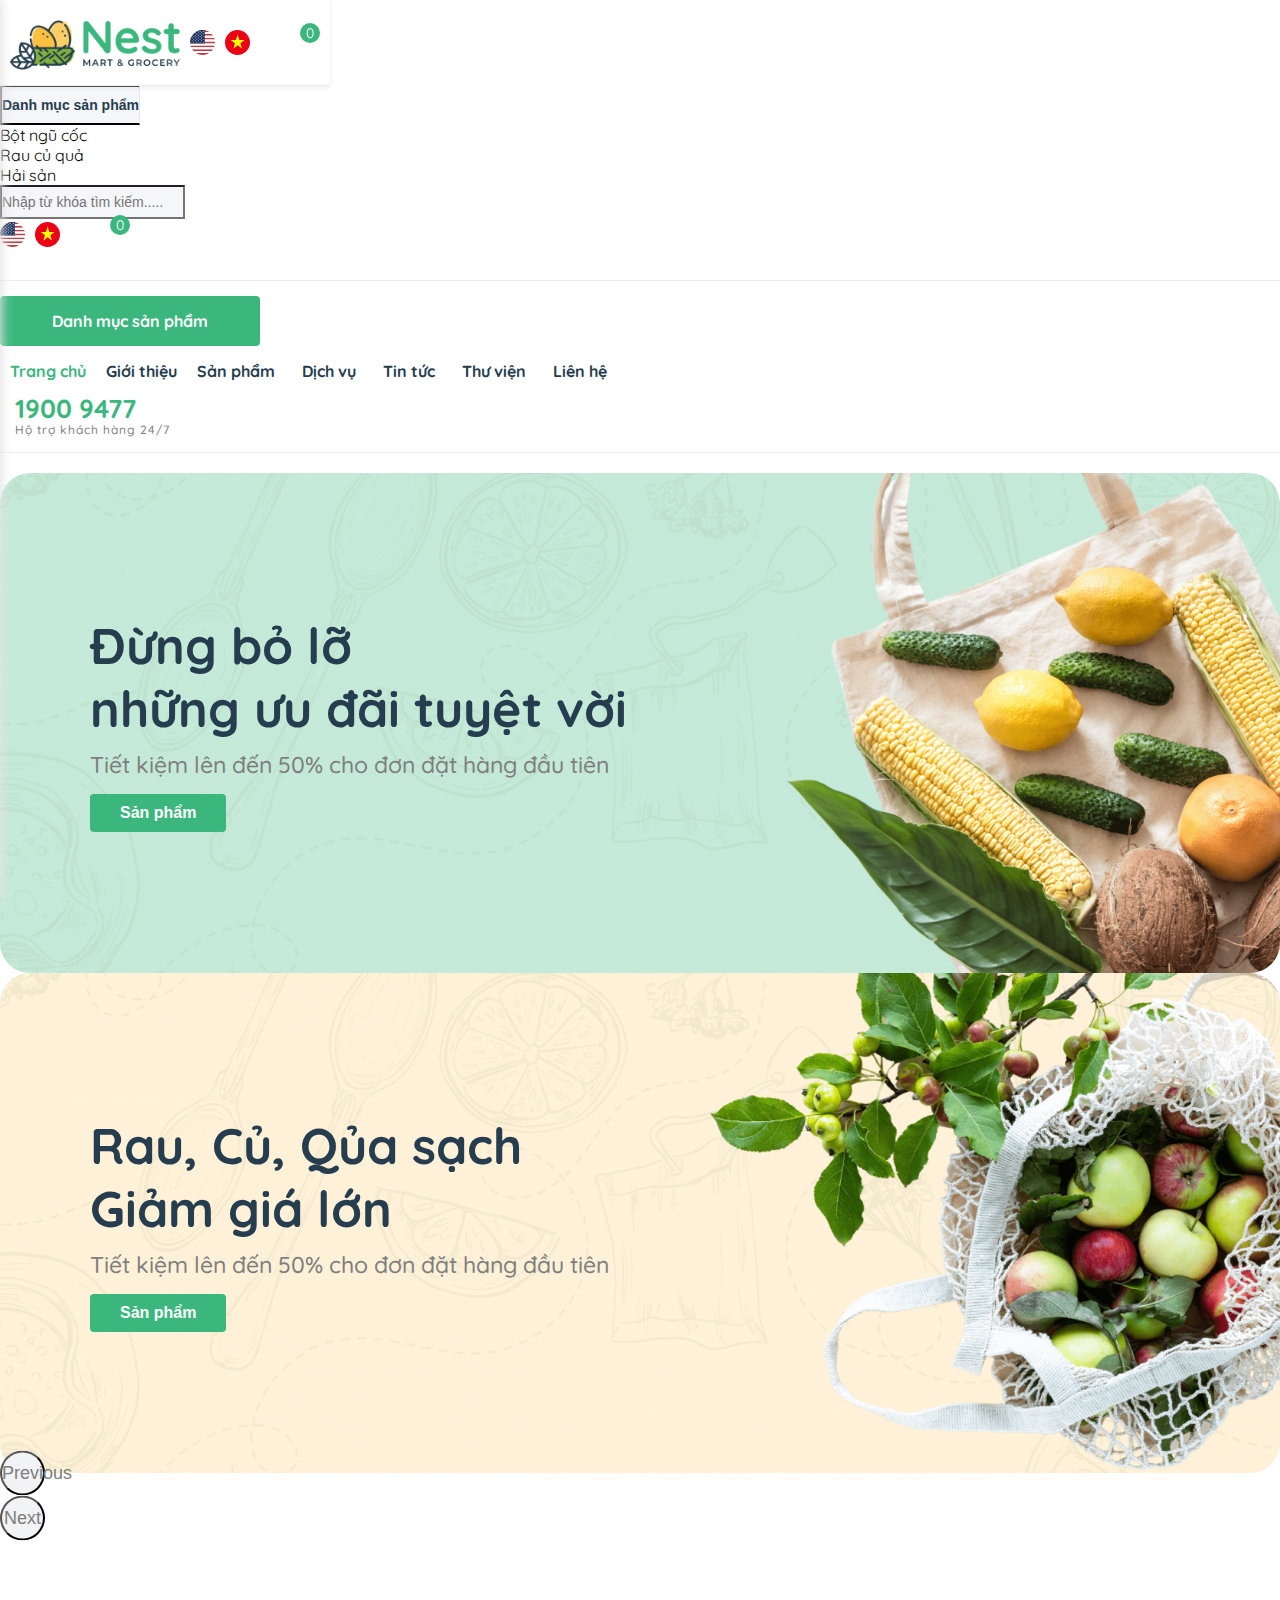
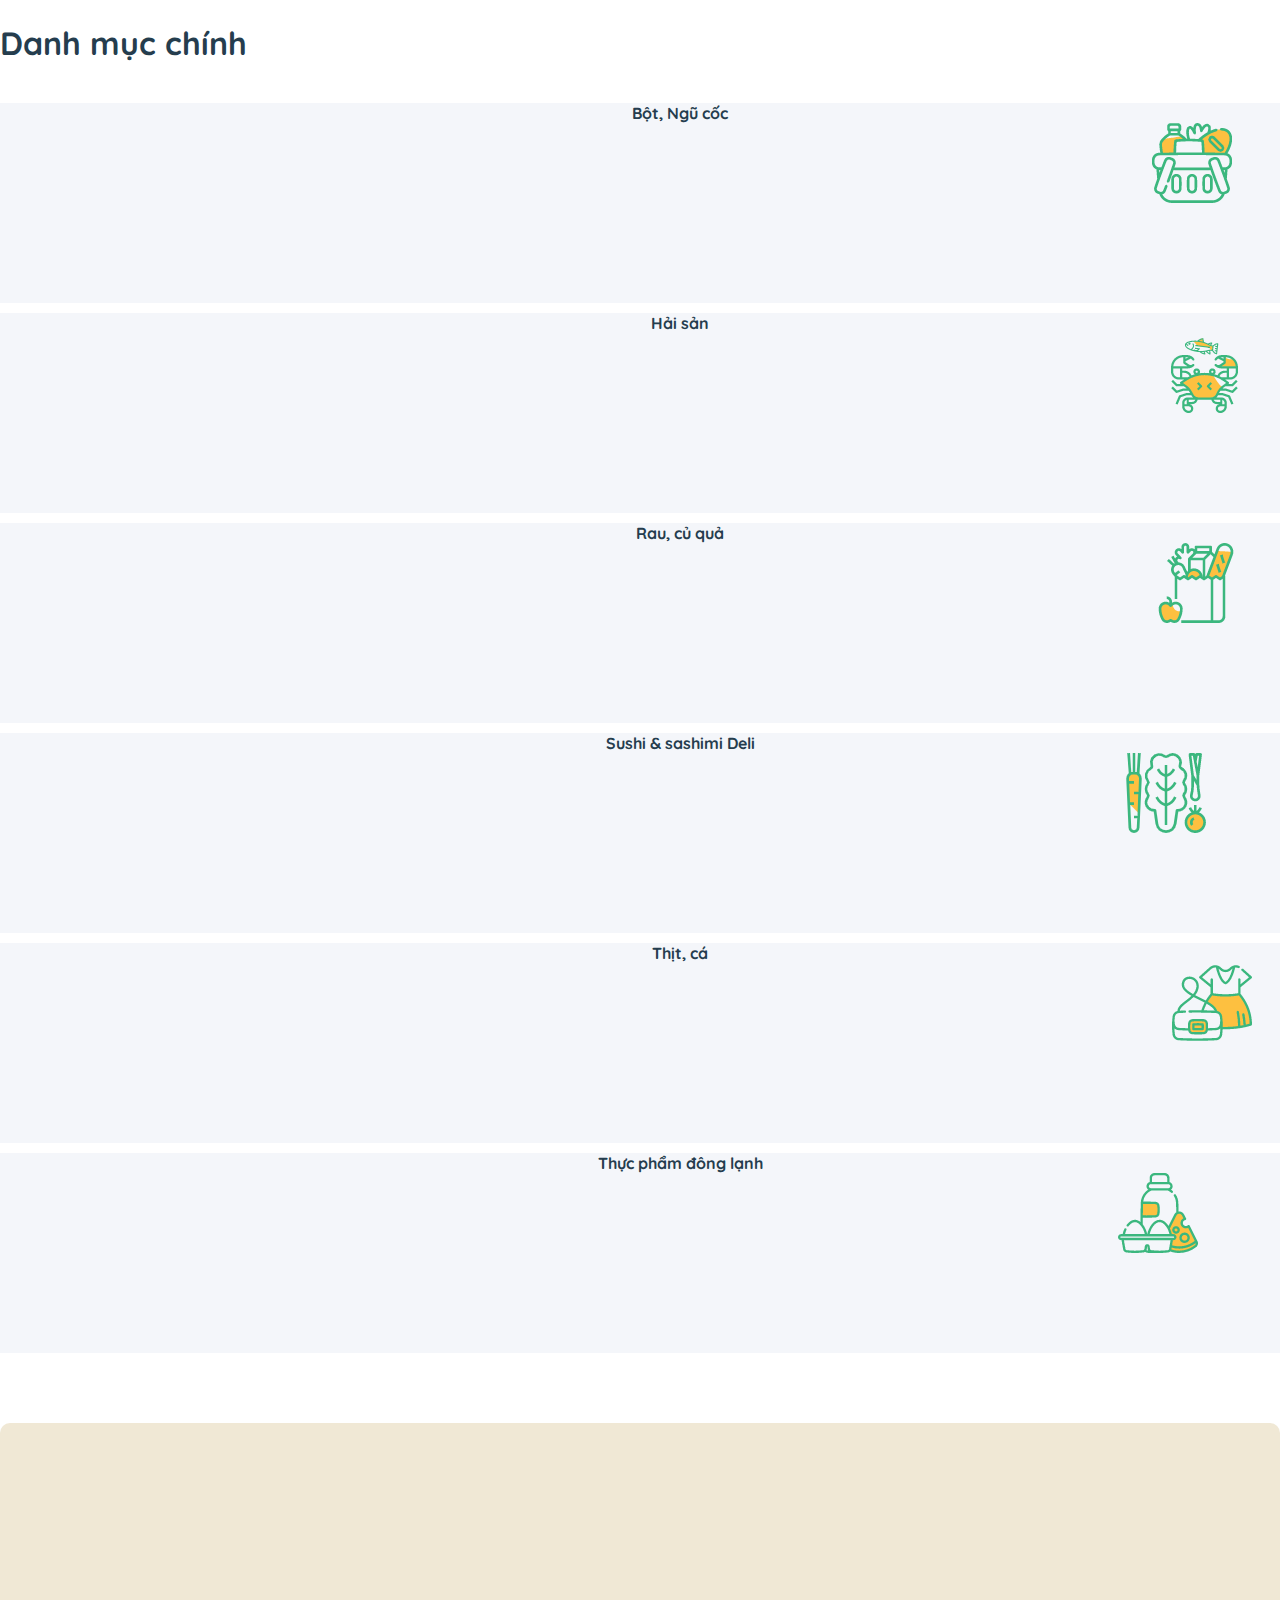
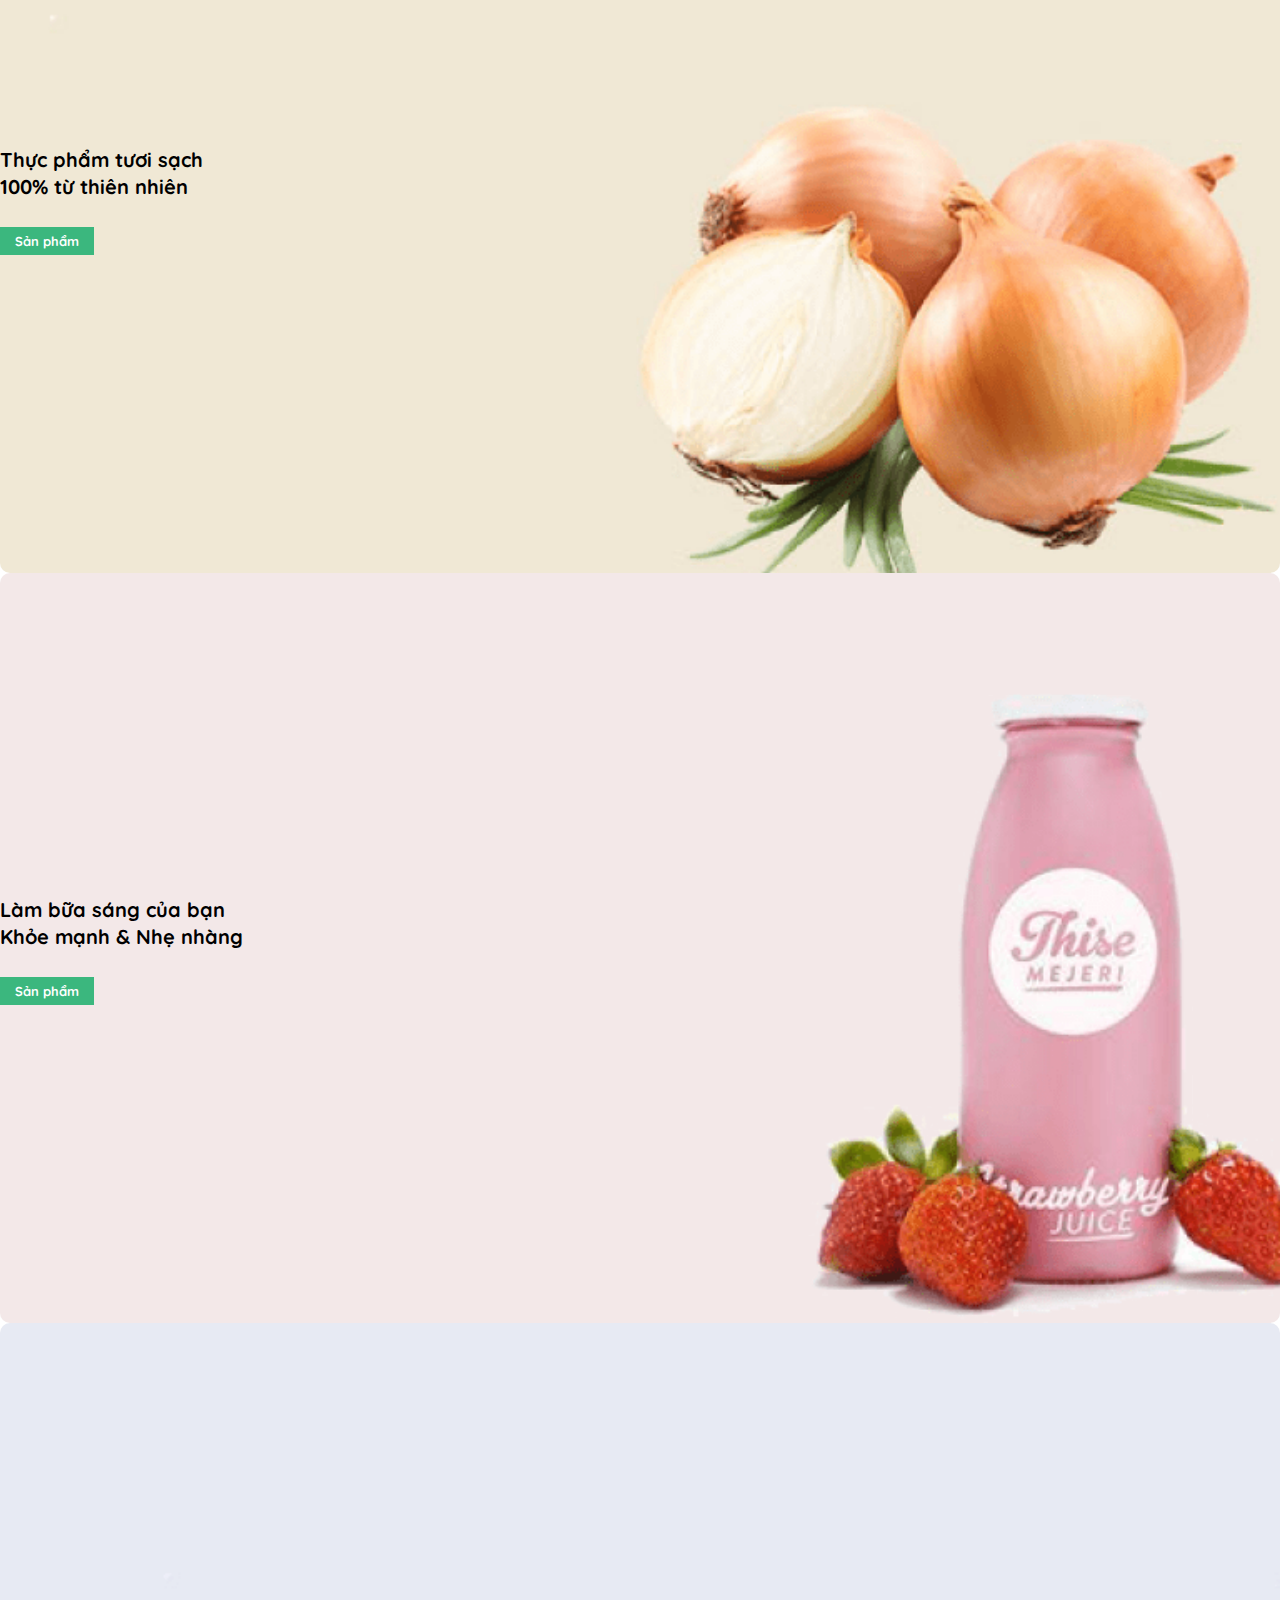
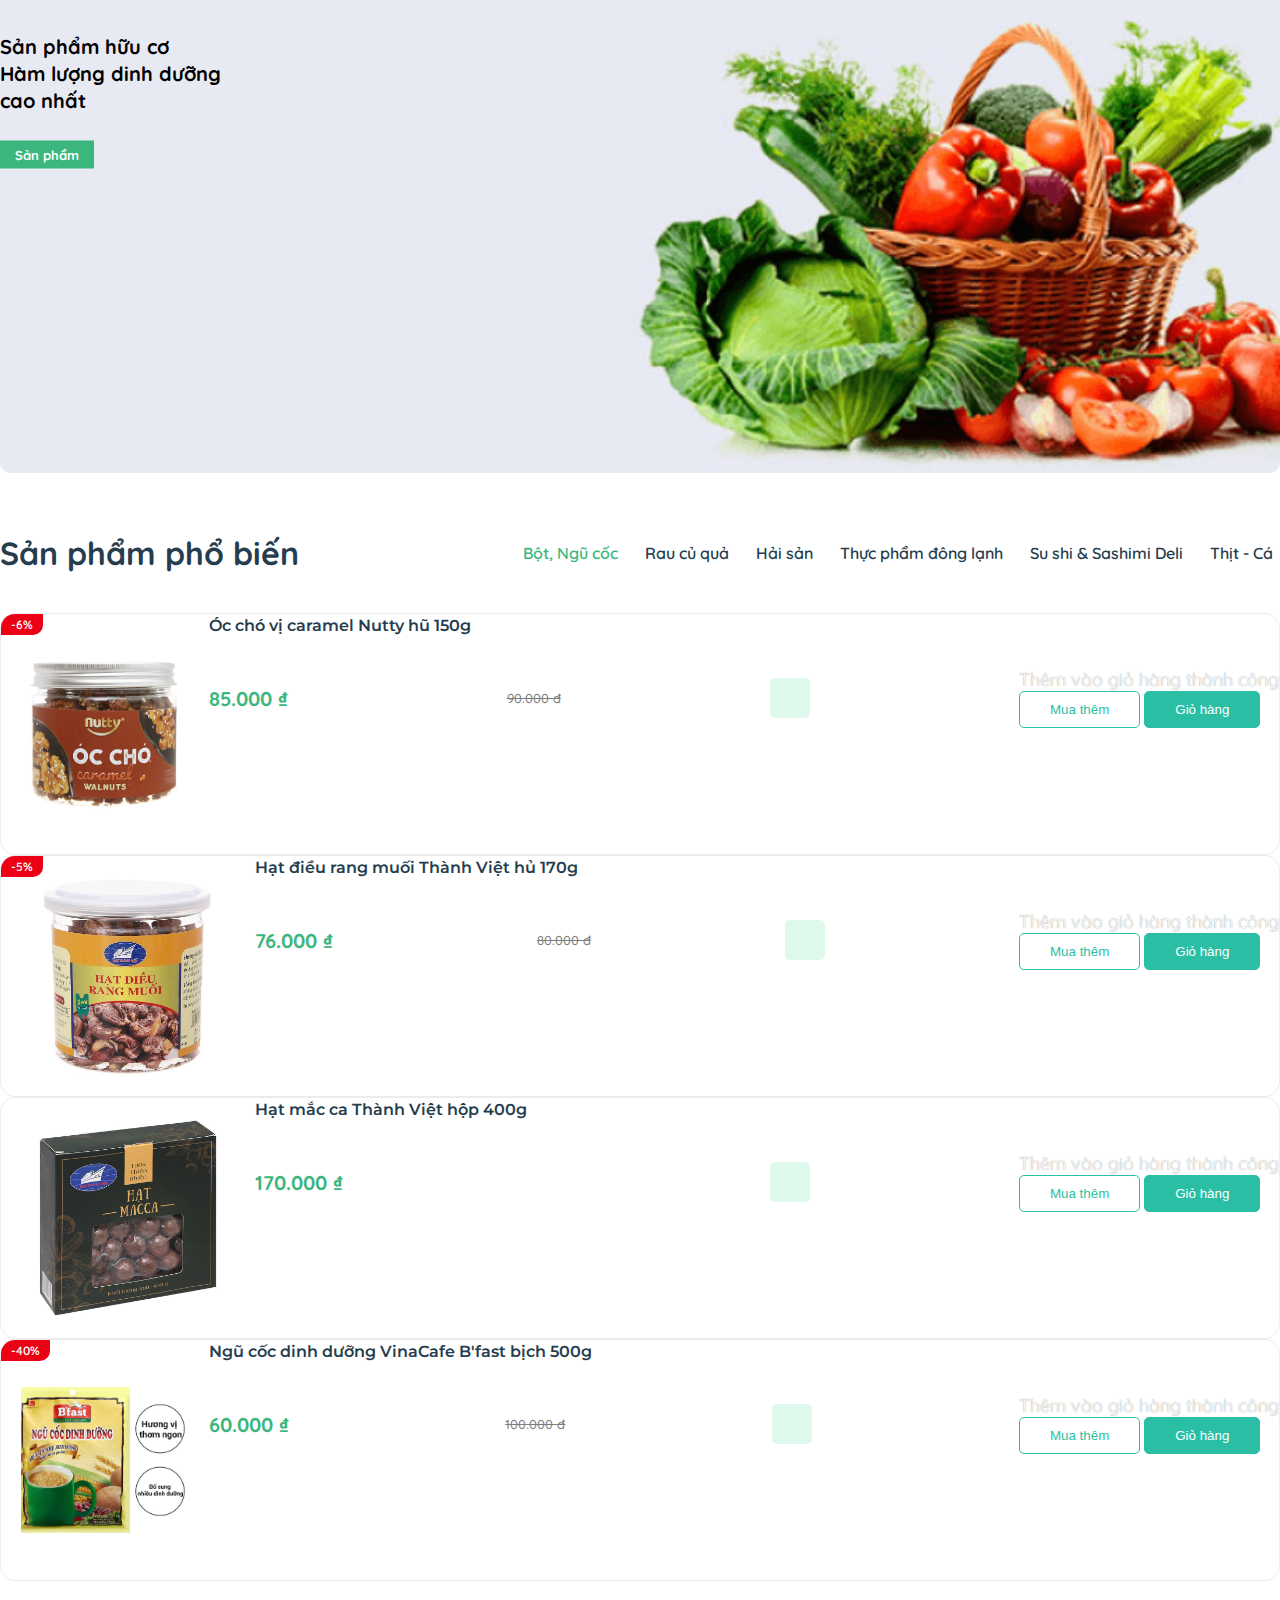
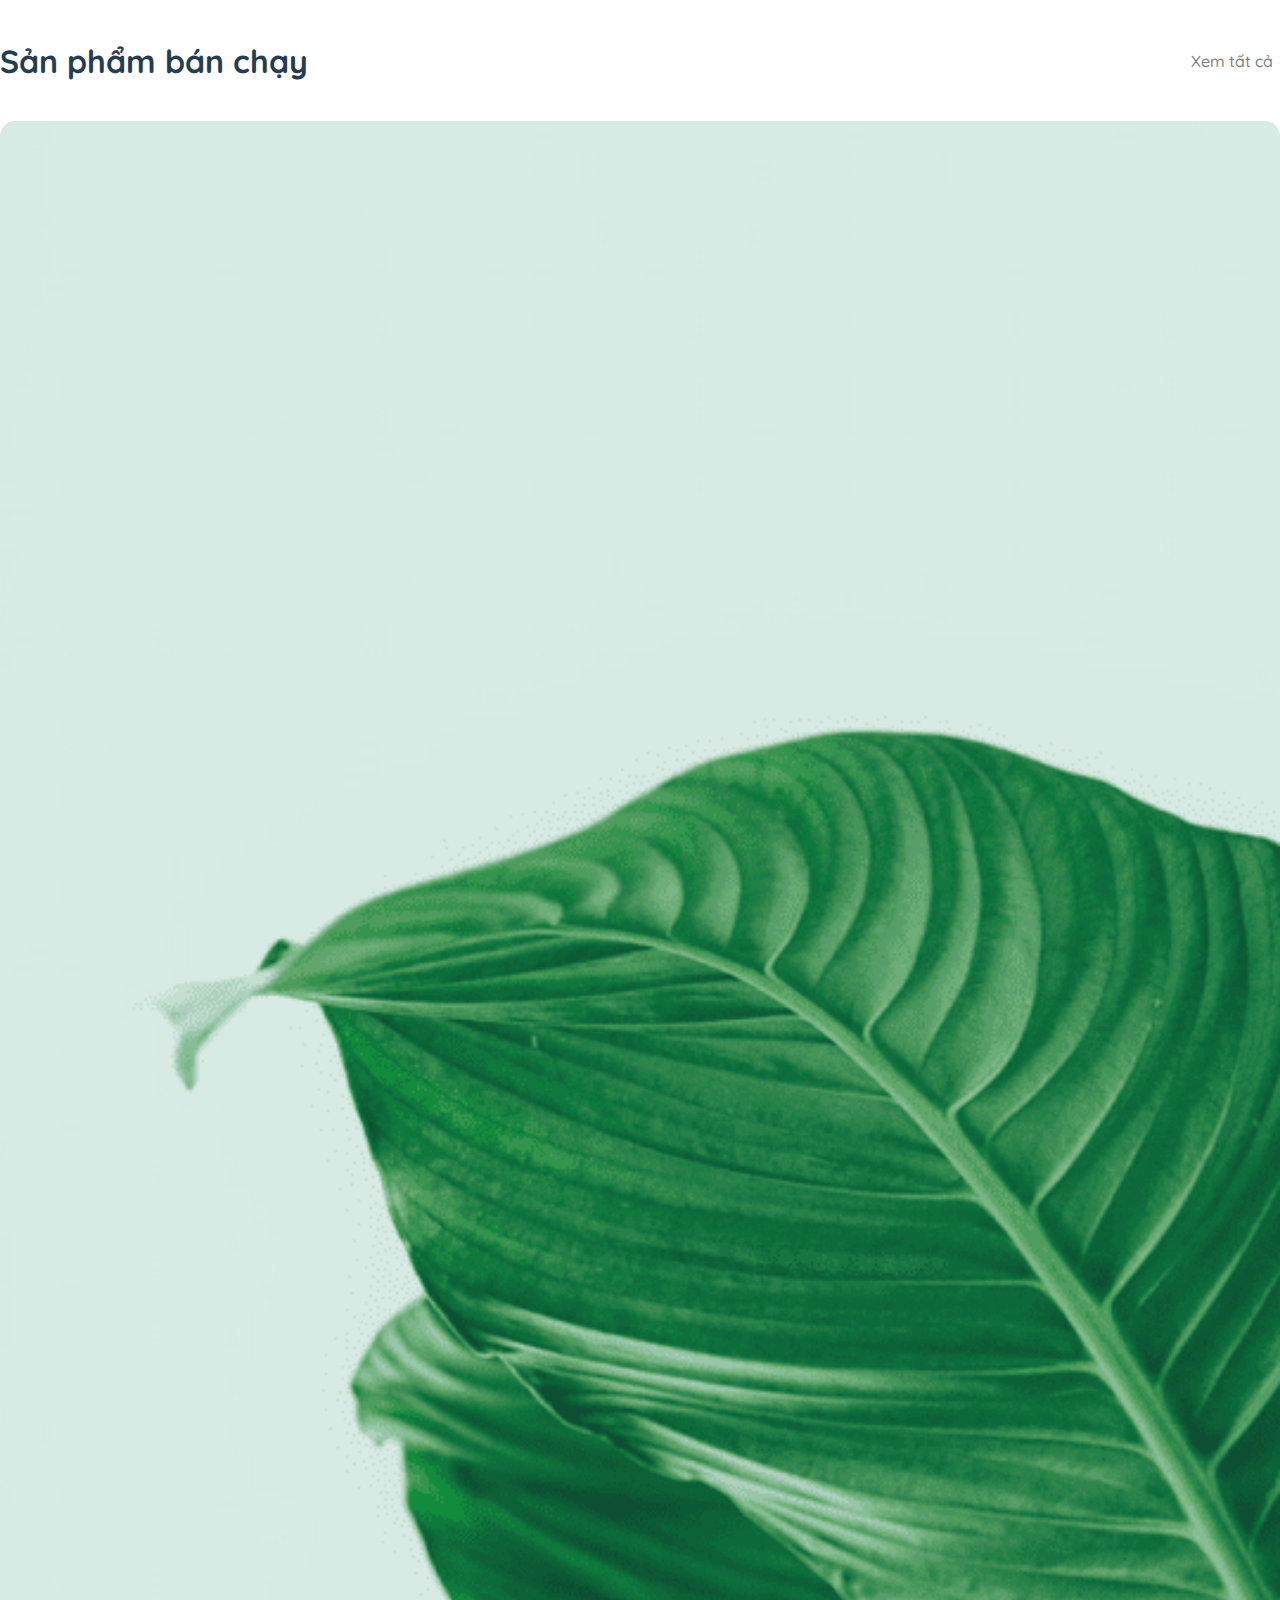
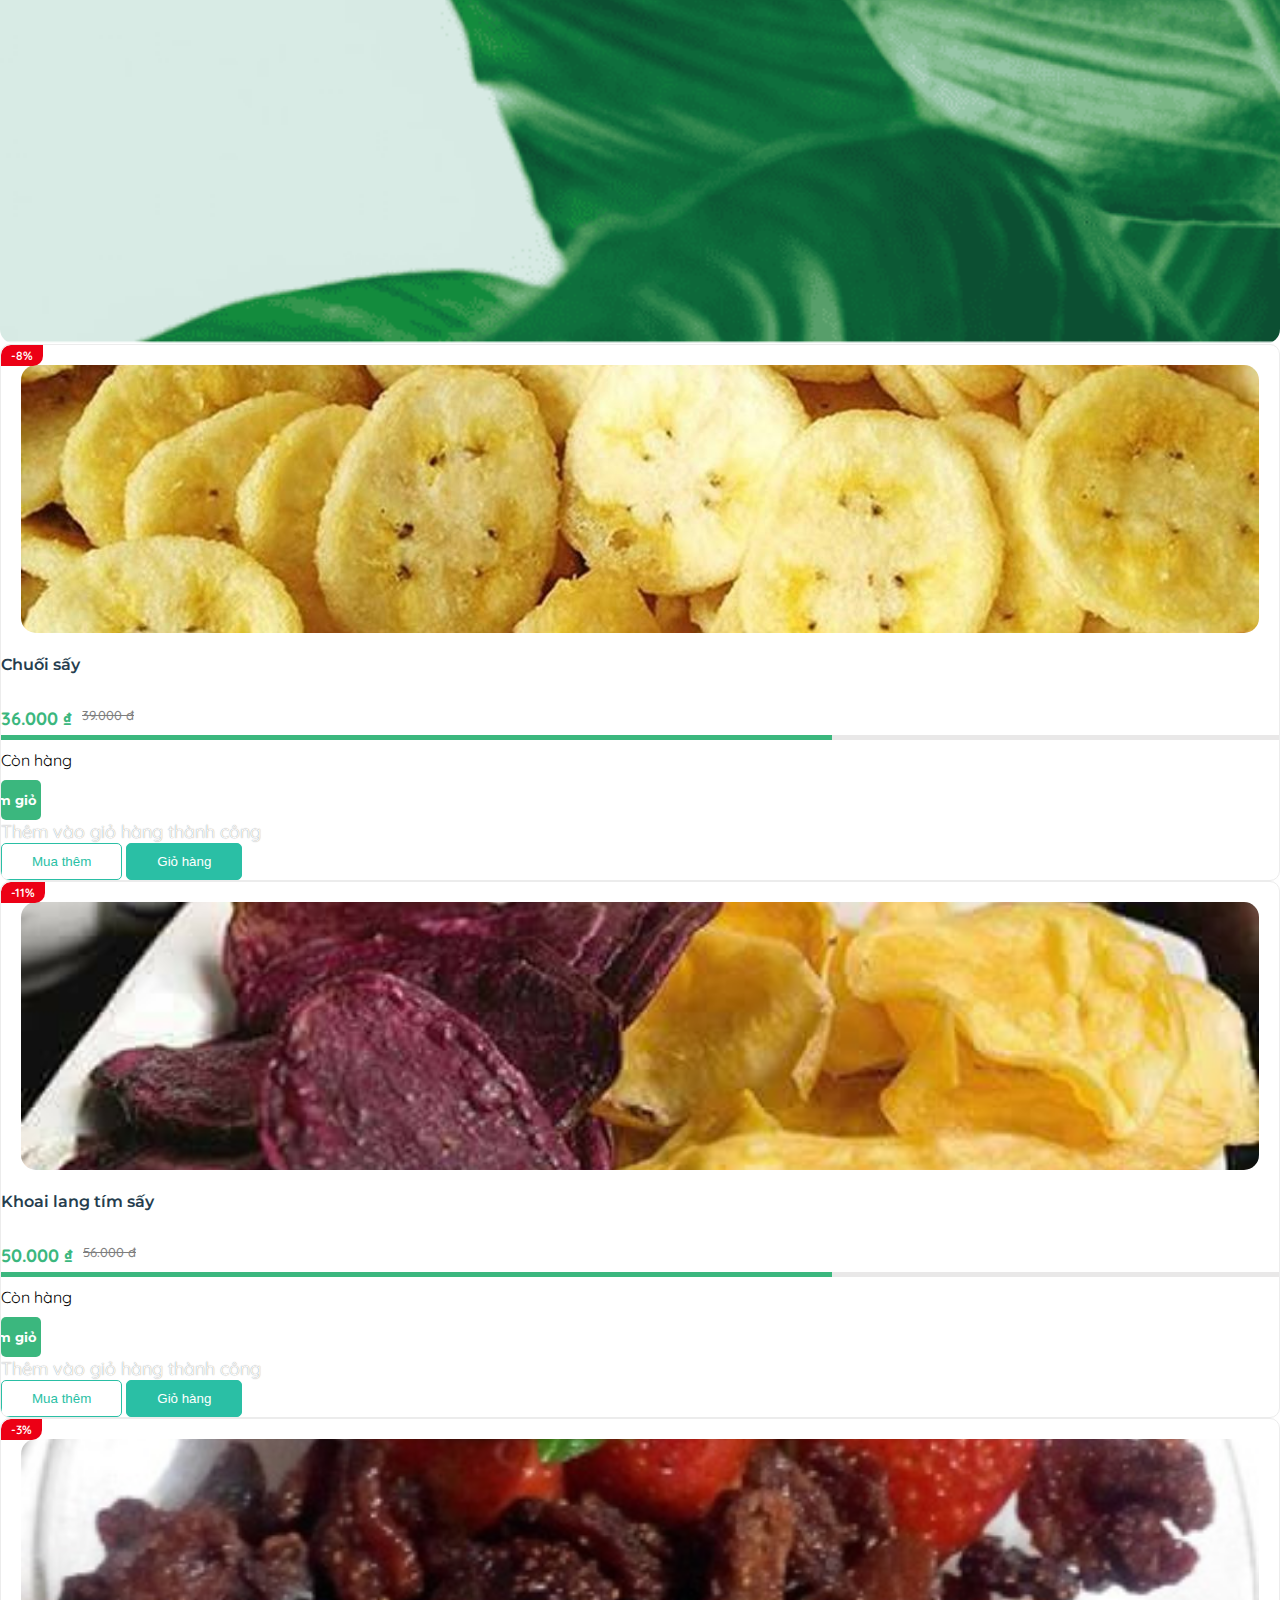
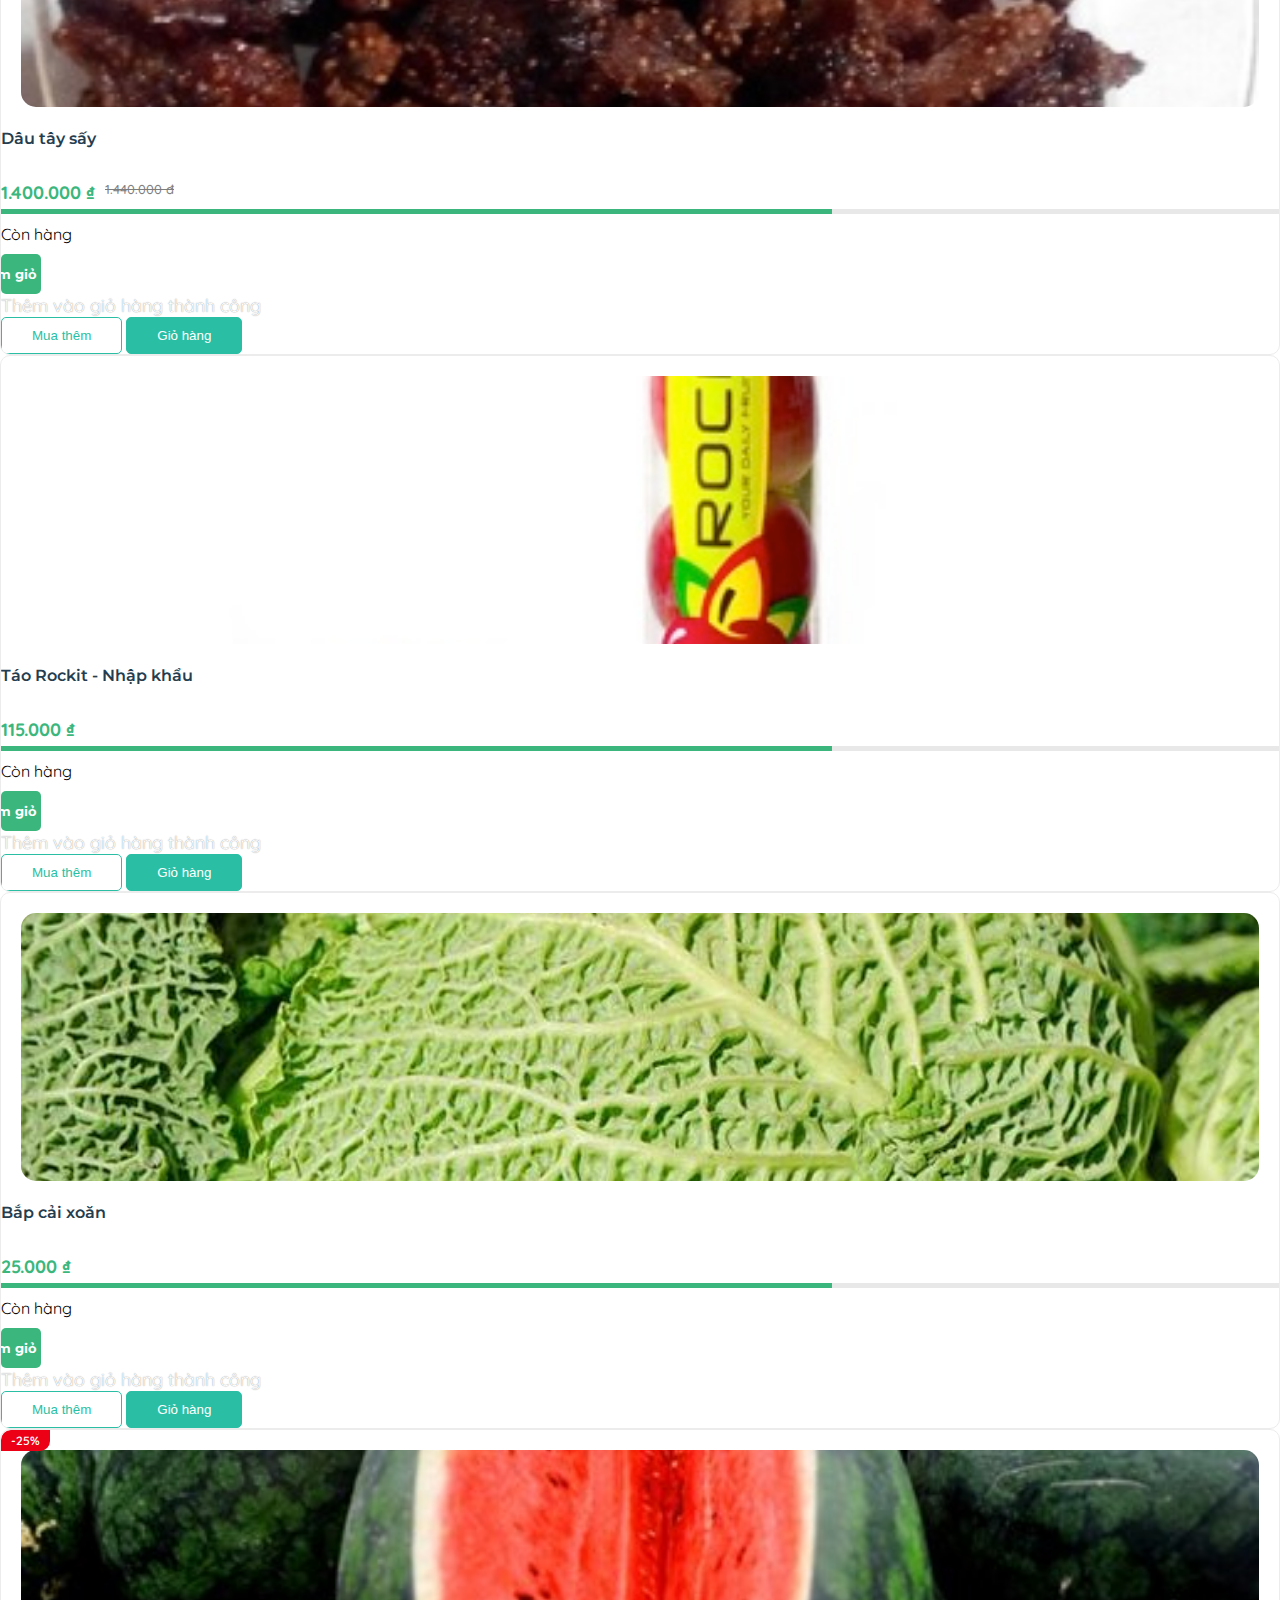
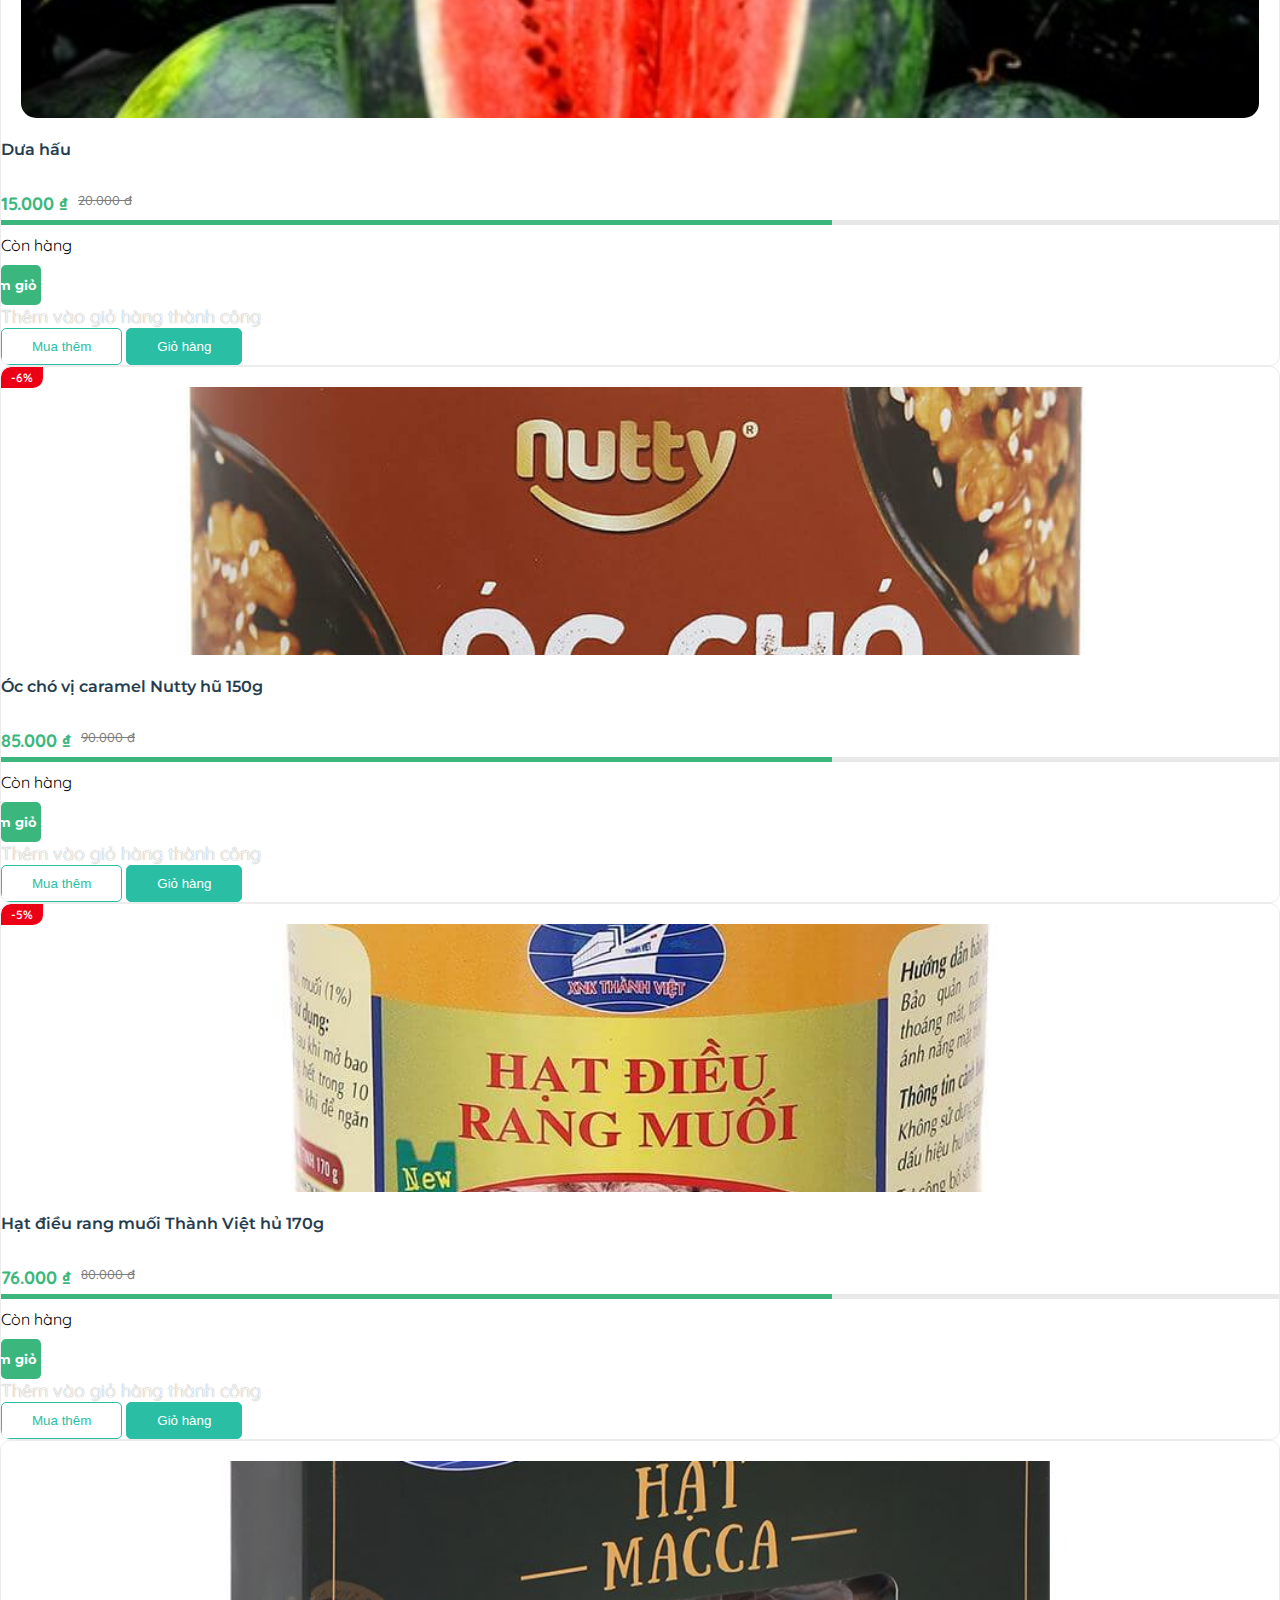
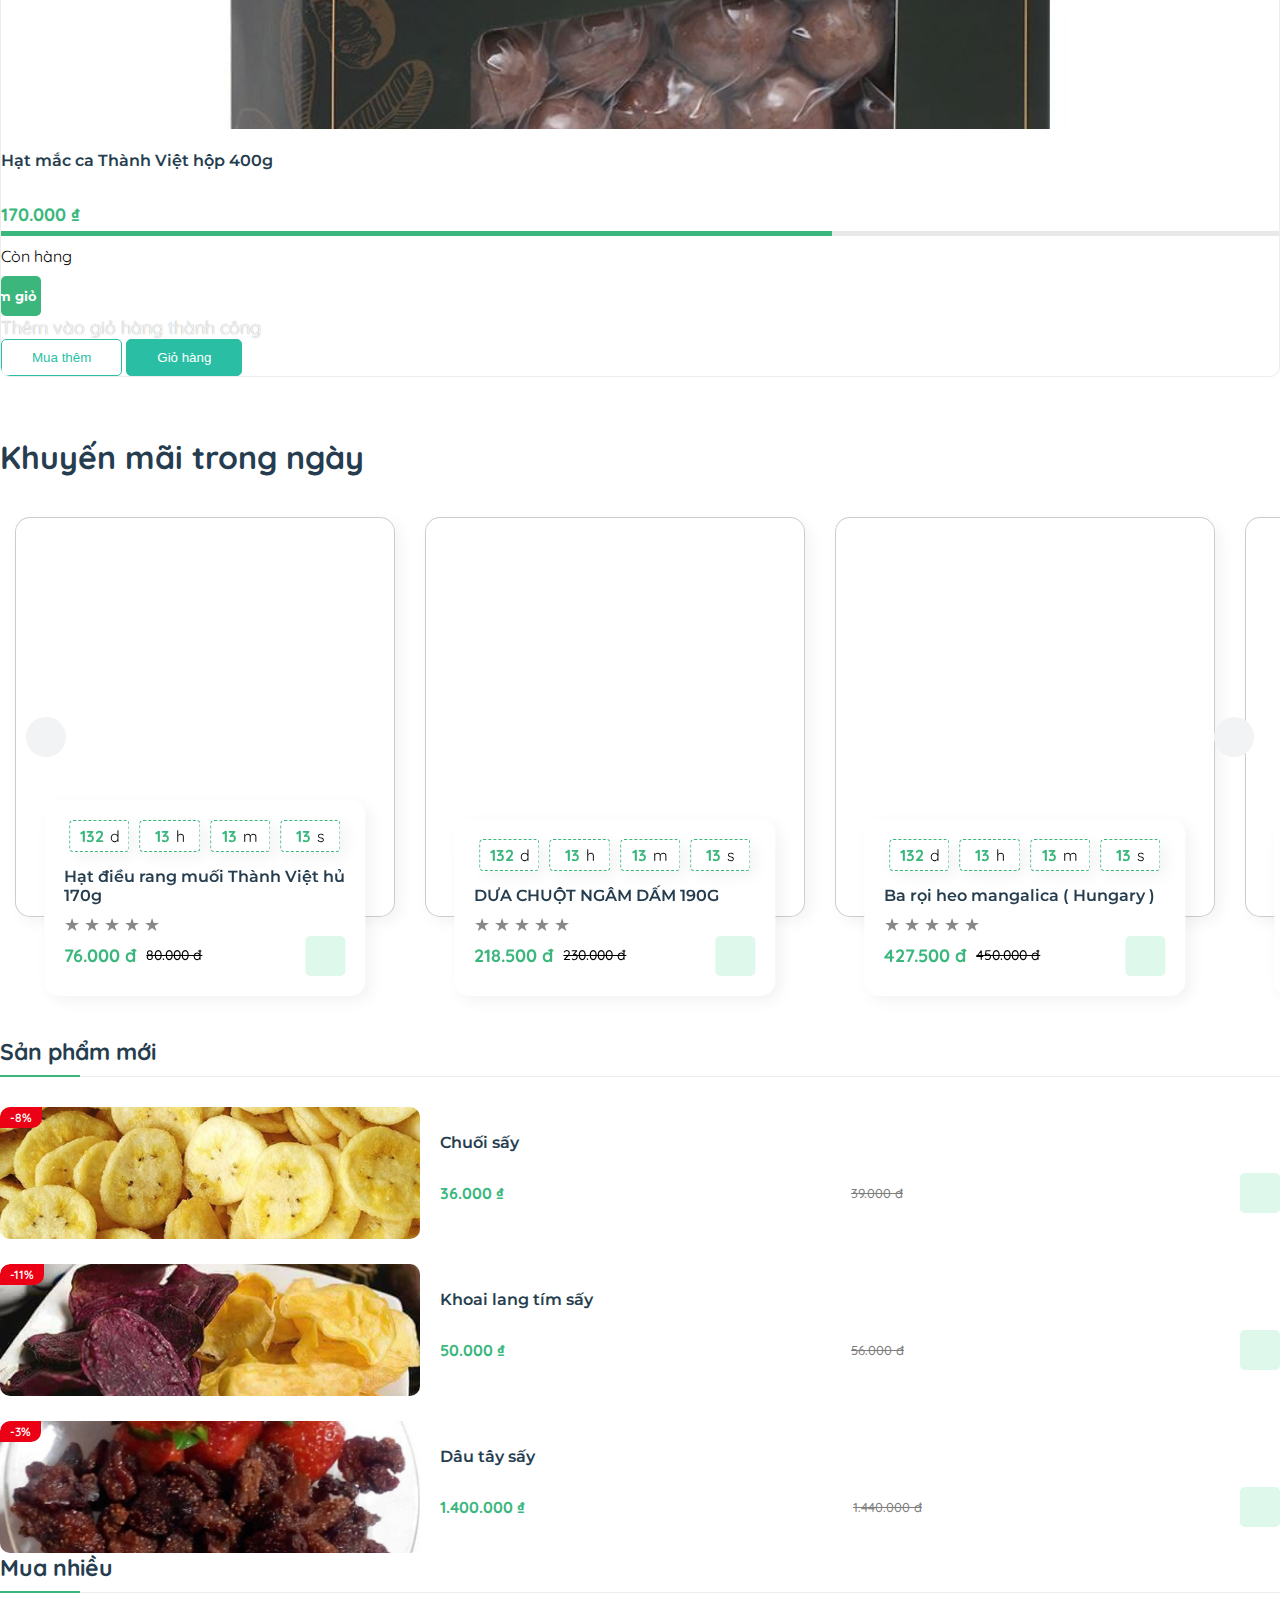
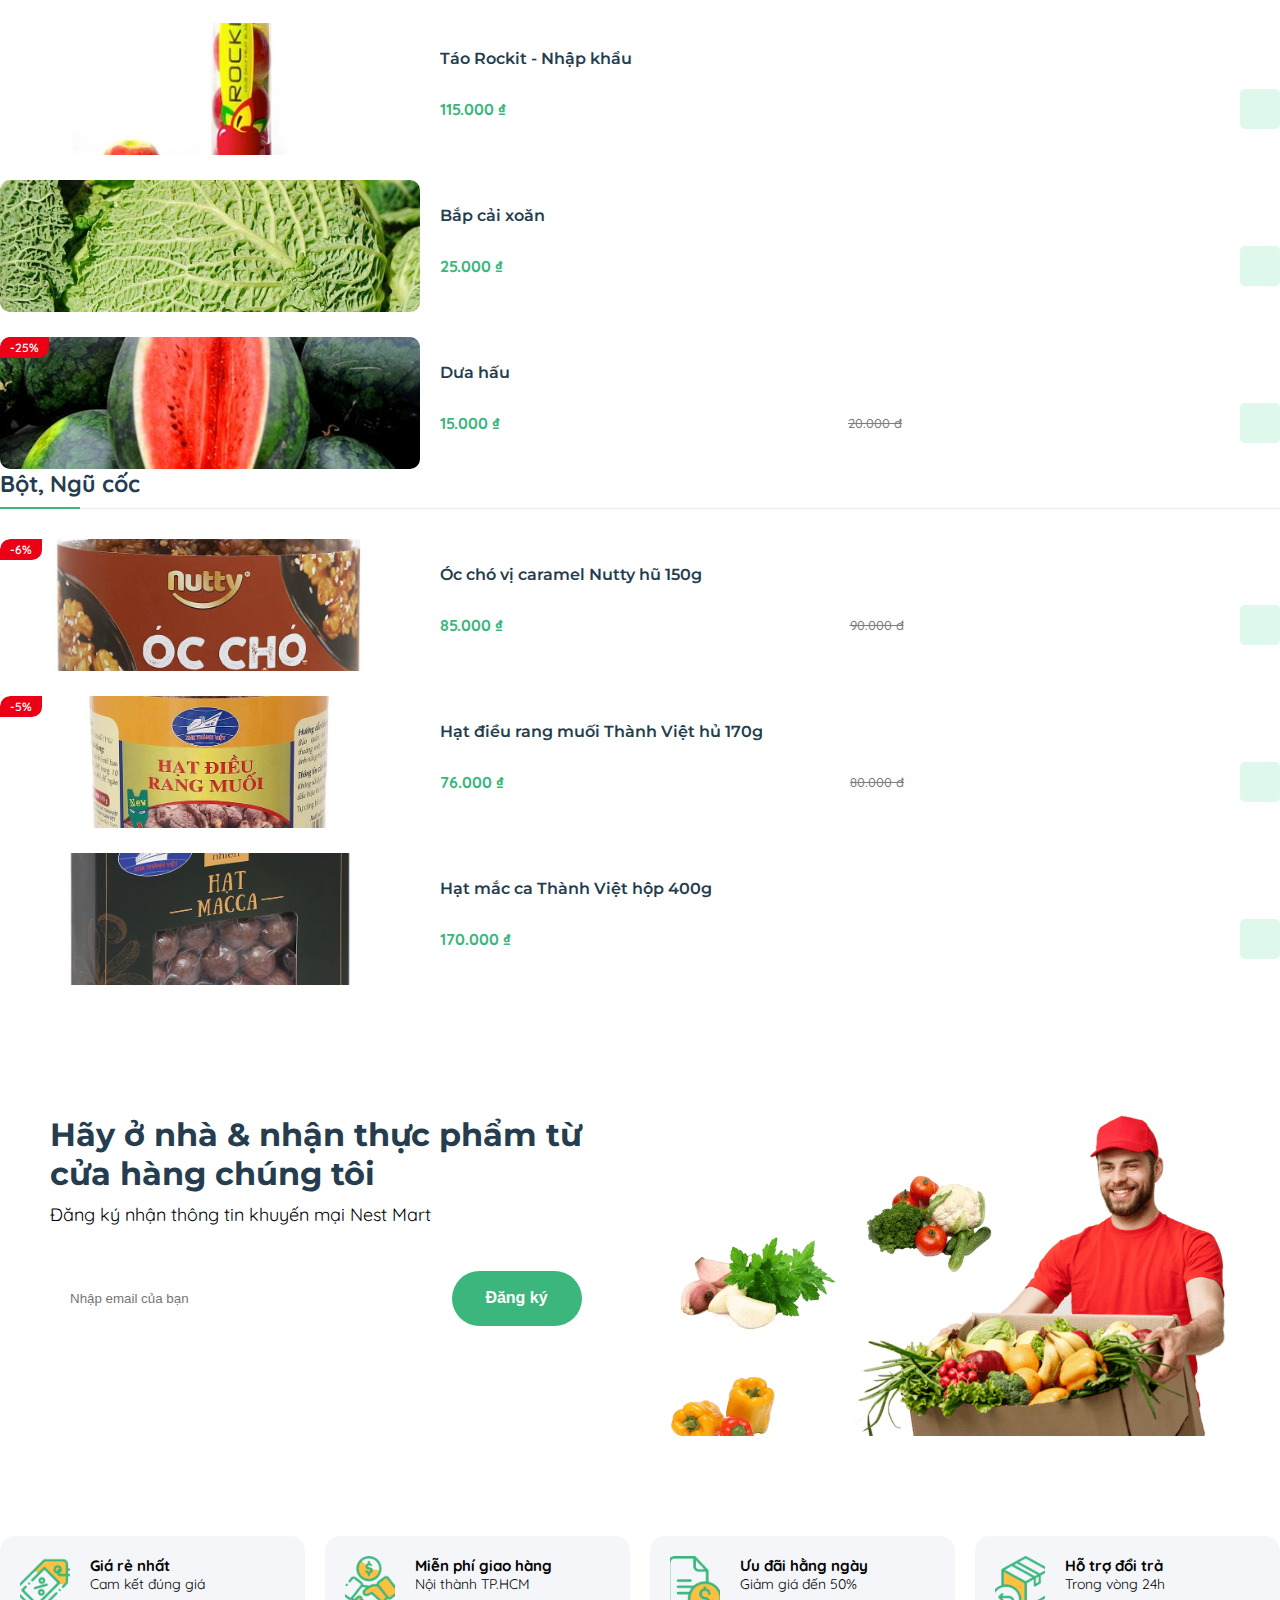
==== commit a4138178: "thuyene" ====
--- a/index.html
+++ b/index.html
@@ -1424,6 +1424,173 @@
         <!-- Sống khỏe -->
         <div id="healthy_page">
             <h1>Sống khỏe</h1>
+            <section class="container-xl healthy">
+                <div class="healthy_foot">
+                    <div class="healthy_foot_1">
+                        <div><a href=""><img  class="healthy_foot_img" src="./picter/ngu-coc-nguyen-hat-giup-giam-nguy-co-ung-thu-gan-toi-37.jpg" style="width: 380px; height:380px;" alt=""></a></div>
+                        <div class="healthy_foot_of_1">
+                            <a class="healthy_foot_of_a" href="">Ngũ cốc nguyên hạt giúp giảm nguy cơ ung thư gan tới 37%</a>
+                            <p class="healthy_foot_of_p">Nghiên cứu về ung thư gan do Trường Y Harvard (Mỹ) thực hiện, đã theo dõi 77.241 phụ nữ và 48.214 nam giới ở độ tuổi trung bình 63 tuổi tham gia</p>
+                                  <div  class="healthy_foot_of_1_1">
+                                         <div  class="healthy_foot_of_1_1_1">
+                                            <div><p>05/12/2022</p></div>
+                                            <div class="healthy_foot_of_i" >
+                                                <div><i class="fa-solid fa-eye"></i></div>
+                                                <div>36</div></i>
+                                            </div>
+                                  
+                                          </div>
+                                       <div  class="healthy_foot_of_1_1_3">
+                                           <a href="">
+                                                <div class="healthy_foot_of_arrow">
+                                                    <div>Tìm hiểu thêm </div>
+                                                    <div><i class="fa-solid fa-arrow-right"></i></div>
+                                                </div>
+                                             </a>
+                                        </div>
+                                    </div>
+                        </div>
+                    </div>
+                    <div class="healthy_foot_1">
+                        <div > <a href=""><img class="healthy_foot_img" src="./picter/dieu-gi-xay-ra-khi-ban-an-ngu-coc-bua-sang-1.jpg" style="width: 380px; height:380px;" alt=""></a></div>
+                        <div class="healthy_foot_of_1">
+                            <a class="healthy_foot_of_a" href="">Điều gì xảy ra khi bạn ăn ngũ cốc bữa sáng?</a>
+                            <p class="healthy_foot_of_p">Bữa ăn sáng được cho là bữa ăn quan trọng nhất trong ngày và nhiều người thường ăn một tô ngũ cốc</p>
+                            <div  class="healthy_foot_of_1_1">
+                                <div  class="healthy_foot_of_1_1_1">
+                                   <div><p>05/12/2022</p></div>
+                                   <div class="healthy_foot_of_i" >
+                                       <div><i class="fa-solid fa-eye"></i></div>
+                                       <div>4</div></i>
+                                   </div>
+<<<<<<< HEAD
+=======
+                         
+>>>>>>> 9a6436a25094f9d5c4d8131fe35a42d79232d244
+                                 </div>
+                              <div  class="healthy_foot_of_1_1_3">
+                                  <a href="">
+                                       <div class="healthy_foot_of_arrow">
+                                           <div>Tìm hiểu thêm </div>
+                                           <div><i class="fa-solid fa-arrow-right"></i></div>
+                                       </div>
+                                    </a>
+                               </div>
+                           </div>
+                        </div>
+                    </div>
+                    <div  class="healthy_foot_1">
+                        <div><a href=""><img  class="healthy_foot_img" src="./picter/ngu-coc-nguyen-hat-dinh-duong-cho-nguoi-benh-tieu-duong-1.jpg" style="width: 380px; height:380px;" alt=""></a></div>
+                        <div class="healthy_foot_of_1">
+                            <a class="healthy_foot_of_a" href="">Ngũ cốc nguyên hạt dinh dưỡng cho người tiểu...</a>
+                            <p class="healthy_foot_of_p">Ngũ cốc nguyên hạt được xem là nguồn gốc thực phẩm quan trọng giúp người tiểu đường kiểm soát lượng đường trong máu ở mức ổn định</p>
+                            <div  class="healthy_foot_of_1_1">
+                                <div  class="healthy_foot_of_1_1_1">
+                                   <div><p>05/12/2022</p></div>
+                                   <div class="healthy_foot_of_i" >
+                                       <div><i class="fa-solid fa-eye"></i></div>
+                                       <div>19</div></i>
+                                   </div>
+                         
+                                 </div>
+                              <div  class="healthy_foot_of_1_1_3">
+                                  <a href="">
+                                       <div class="healthy_foot_of_arrow">
+                                           <div>Tìm hiểu thêm </div>
+                                           <div><i class="fa-solid fa-arrow-right"></i></div>
+                                       </div>
+                                    </a>
+                               </div>
+                           </div>
+                        </div>
+                    </div>
+                </div>
+                <div class="healthy_learn_about">
+                    <div class="healthy_learn_about_1">
+                        <div ><input class="healthy_learn_about_1_search" type="text" placeholder="Nhập từ khóa..."></div>
+                        <div class="healthy_learn_about_1_icon"><i class="fa-solid fa-magnifying-glass"></i></div>
+                    </div>
+                    <div class="healthy_learn_about_2">
+                        <h4 class="healthy_learn_about_size">Danh mục tin tức</h4>
+                        <div class="healthy_hr_hr">
+                            <div class="healthy_hr"></div>
+                        </div>
+                        <div class="healthy_learn_about_2_tag">
+                            <div class="healthy_learn_about_2_1">
+                                <div class="accordion accordion-flush healthy_learn_about_2_1" id="accordionFlushExample">
+                                    <div class="accordion-item">
+                                      <h2 class="accordion-header">
+                                        <button class="accordion-button collapsed" type="button" data-bs-toggle="collapse" data-bs-target="#flush-collapseOne" aria-expanded="false" aria-controls="flush-collapseOne">
+                                          Kiến thức
+                                        </button>
+                                      </h2>
+                                      <div id="flush-collapseOne" class="accordion-collapse collapse" data-bs-parent="#accordionFlushExample">
+                                        <div class="accordion-body"><div class="accordion-item">
+                                            <h2 class="accordion-header">
+                                              <button class="accordion-button collapsed" type="button" data-bs-toggle="collapse" data-bs-target="#flush-collapseTwo" aria-expanded="false" aria-controls="flush-collapseTwo">
+                                                Kiến thức 1
+                                              </button>
+                                            </h2>
+                                            <div id="flush-collapseTwo" class="accordion-collapse collapse" data-bs-parent="#accordionFlushExample">
+                                              <div class="accordion-body">
+                                                <div class="accordion-body_1">Kiến thứ 2</div>
+                                                <div><hr class="accordion-body_1"/></div>
+                                                <div class="accordion-body_1">Kiến thức 3</div>
+                                                <div><hr class="accordion-body_1"/></div>
+                                              </div>
+                                            </div>
+                                          </div>
+                                        </div>
+                                      </div>
+                                    </div>
+                                </div>
+                            </div>
+                            <div class="healthy_learn_about_2_2"><p>sống khỏe</p></div>
+                        </div>
+                    </div>
+                    <div class="healthy_learn_about_3">
+                        <h4 class="healthy_learn_about_size">Bài viết mới</h4>
+                                <div class="healthy_hr_hr">
+                                    <div class="healthy_hr"></div>
+                            </div>
+                        <div class="healthy_learn_about_3_1">
+                            <div><img src="./picter/ngu-coc-nguyen-hat-giup-giam-nguy-co-ung-thu-gan-toi-37.jpg" style="width:80px;height:80px" alt=""></div>
+                            <div class="healthy_new">
+                                <div><a href=""><p class="healthy_learn_about_p">Ngũ cốc nguyên hạt giúp giảm nguy cơ un...</p></a> </div>
+                                <div>  <p>05/12/2022</p></div>
+                            </div>
+                            
+                        </div>
+                        <div><hr class="healthy_dashed"/></div> 
+                        <div class="healthy_learn_about_3_1">
+                            <div><img src="./picter/dieu-gi-xay-ra-khi-ban-an-ngu-coc-bua-sang-1.jpg" style="width:80px;height:80px" alt=""></div>
+                            <div class="healthy_new">
+                                <div> <a href=""> <p class="healthy_learn_about_p">Điều gì xảy ra khi bạn ăn ngũ cốc bữa sáng?</p></a></div>
+                                <div> <p>05/12/2022</p></div>
+                            </div>
+                              
+                        </div>
+                        <div><hr class="healthy_dashed"/></div> 
+                        <div class="healthy_learn_about_3_1">
+                            <div><img src="./picter/ngu-coc-nguyen-hat-dinh-duong-cho-nguoi-benh-tieu-duong-1.jpg" style="width:80px;height:80px" alt=""></div>
+                            <div class="healthy_new">
+                                <div> <a href=""> <p class="healthy_learn_about_p">Ngũ cốc nguyên hạt dinh dưỡng cho người...</p></a> </div>
+                                <div>    <p>05/12/2022</p></div>
+                            </div>
+                            
+                        </div>
+                          <div><hr class="healthy_dashed"/></div>
+                    </div>
+                    <div class="healthy_learn_about_4">
+                        <h4 class="healthy_learn_about_size">Thư viện ảnh</h4>
+                        <div class="healthy_hr_hr">
+                            <div class="healthy_hr"></div>
+                        </div>
+                        <div class="healthy_anfile"><p>Không có thông tin cho loại dữ liệu này</p></div>
+                    </div>
+                    <div ><img class="healthy_learn_about_5" src="./picter/banner-11.png" alt=""></div>
+                </div>
+            </section>
         </div>
         <!-- END Sống khỏe -->
 
--- a/asset/css/style.css
+++ b/asset/css/style.css
@@ -2051,6 +2051,7 @@
 .icon-arrow {
     color: inherit;
 }
+<<<<<<< HEAD
 
 .model_box{
     background-color: rgba(0, 0, 0, 0.7);
@@ -2181,4 +2182,222 @@
     .enterInformation {
         margin-right: 0px;
     }
-}+}
+=======
+>>>>>>> 9a6436a25094f9d5c4d8131fe35a42d79232d244
+/*healthy*/
+.healthy{
+    margin:40px;
+    display:grid;
+    grid-template-columns: 3fr 1fr;
+    grid-template-rows: 1fr;
+    gap:30px;
+}
+.healthy_foot{
+    display:flex;
+    flex-direction: column;
+    gap:30px;
+}
+.healthy_foot_1{
+    margin-top:15px;
+    border-radius: 10px;
+    border:1px solid #ececec;
+    padding:10px;
+    display:grid;
+    grid-template-columns: 1fr 2fr;
+    grid-template-rows: 2fr;
+    gap:20px;
+    transition: 1s;
+}
+.healthy_foot_1:hover{
+    margin-top: 0px;
+    transition: 1s;
+}
+.healthy_foot_of_a{
+  
+    font-size: 30px;
+    font-weight: 700;
+}
+.healthy_foot_of_a:hover{
+    color:#00bc7f;
+}
+.healthy_foot_of_1{
+    padding:60px 20px 30px 20px;
+}
+.healthy_foot_of_1_1{
+    padding-top: 50px;
+    display: flex;
+    position: relative;
+
+  
+}
+.healthy_foot_of_1_1_1{
+    display:flex;
+    gap:20px;
+}
+.healthy_foot_of_i{
+    display:flex;
+    gap:10px;
+}
+.healthy_foot_of_p{
+    padding-top: 30px;
+}
+.healthy_foot_of_arrow{
+    color:#00bc7f;
+    font-weight: 600;
+    font-size: 16px;
+    position: absolute;
+    right:0px;
+    
+    display:flex;
+}
+.healthy_foot_img{
+    border-radius: 20px;
+}
+/* healthy_learn_about */
+.healthy_learn_about_size{
+    font-size: 20px;
+    font-weight: 700;
+}
+.healthy_learn_about{
+    display:grid;
+    grid-template-columns: 1fr;
+    grid-template-rows: auto;
+    gap:30px;
+}
+.healthy_learn_about_1{
+    
+    padding:15px 15px 0px 15px;
+    border-radius: 10px;
+    border:1px solid #ececec;
+    display:flex;
+    position:relative;
+}
+.healthy_learn_about_1_search{
+  
+    border:none;
+}
+.healthy_learn_about_1_icon{
+    font-size: 20px;
+    position:absolute;
+    right:20px;
+}
+.healthy_learn_about_2{
+  
+    padding:15px;
+    border-radius: 10px;
+    border:1px solid #ececec;
+}
+.healthy_learn_about_2_tag{
+    padding-top:30px;
+    display:flex;
+    flex-direction: column;
+    gap:10px;
+}
+
+.healthy_learn_about_2_1:hover{
+    cursor: pointer;
+    border-color: #00bc7f;
+    color:#00bc7f;
+    box-shadow: rgba(100, 100, 111, 0.2) 0px 7px 29px 0px;
+
+}
+.healthy_learn_about_2_2{
+    padding:15px;
+    border-radius: 10px;
+    border:1px solid #00bc7f;
+    color:#00bc7f;
+    cursor: pointer;
+}
+.healthy_learn_about_2_2:hover{
+    box-shadow: rgba(100, 100, 111, 0.2) 0px 7px 29px 0px;
+}
+.healthy_learn_about_3{
+   
+    border-radius: 10px;
+    border:1px solid #ececec;
+    padding:10px;
+    display:grid;
+    grid-template-columns: 1fr;
+    grid-template-rows: auto;
+    gap:10px;
+ }   
+.healthy_learn_about_3_1{
+     margin-top:15px;
+    padding-bottom: 15px;
+    display:grid;
+    grid-template-columns: 1fr 2fr;
+    grid-template-rows: 1fr;
+    gap:10px;
+    transition: 1s;
+}
+.healthy_learn_about_3_1:hover{
+    margin-top:0px;
+    transition: 1s;
+}
+.healthy_learn_about_p{
+    color:#00bc7f;
+    font-size: 15px;
+    text-align: left;
+    font-weight: 700;
+}
+.healthy_learn_about_p:hover{
+    cursor: pointer;
+    color:#FDC040;
+}
+.healthy_new{
+    display:flex;
+    flex-direction: column;
+    gap:10px;
+}
+.healthy_learn_about_4{
+   
+    padding:15px;
+    border-radius: 10px;
+    border:1px solid #ececec;
+}
+.healthy_learn_about_5{
+    border-radius: 10px;
+}
+.healthy_hr{
+    width:40%;
+    height:2px;
+    background-color:#3BB77E;
+    
+}
+.healthy_hr_hr
+{
+    width:100%;
+    height:2px;
+   background-color:#ececec;
+}
+.healthy_anfile{
+    font-size: 16px;
+    padding-top: 35px;
+}
+.healthy_dashed{
+    margin:0px;
+    padding:0px;
+    border:1px dashed #000;
+}
+.accordion-body_1{
+    margin:10px;
+    
+}
+.accordion-body_1:hover{
+    color:#00bc7f
+}
+.accordion{
+    padding:5px;
+    border-radius: 10px;
+    border:1px solid #ececec;
+}
+.accordion-button{
+    padding:15px;
+    border:none;
+}
+.accordion-button:hover{
+    background-color: #fff;
+    border-color: #00bc7f;
+}
+/*end healthy*/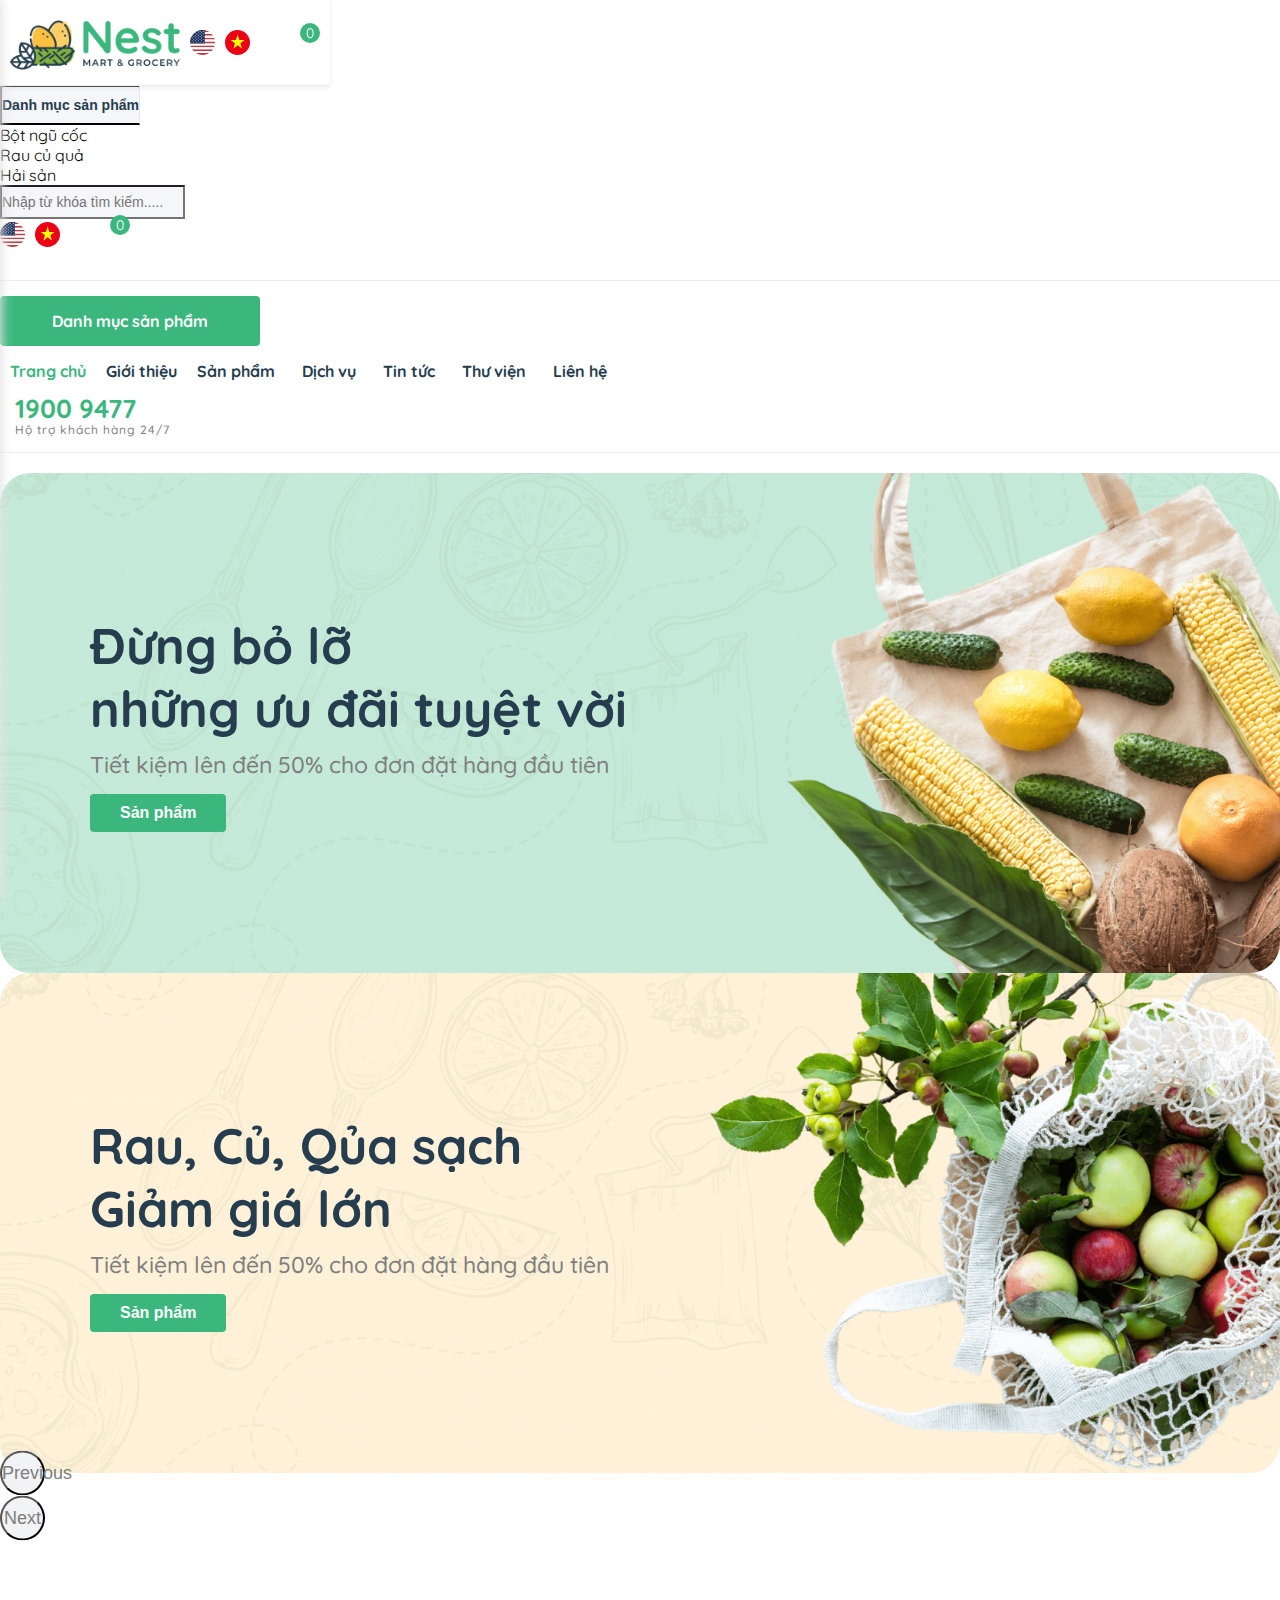
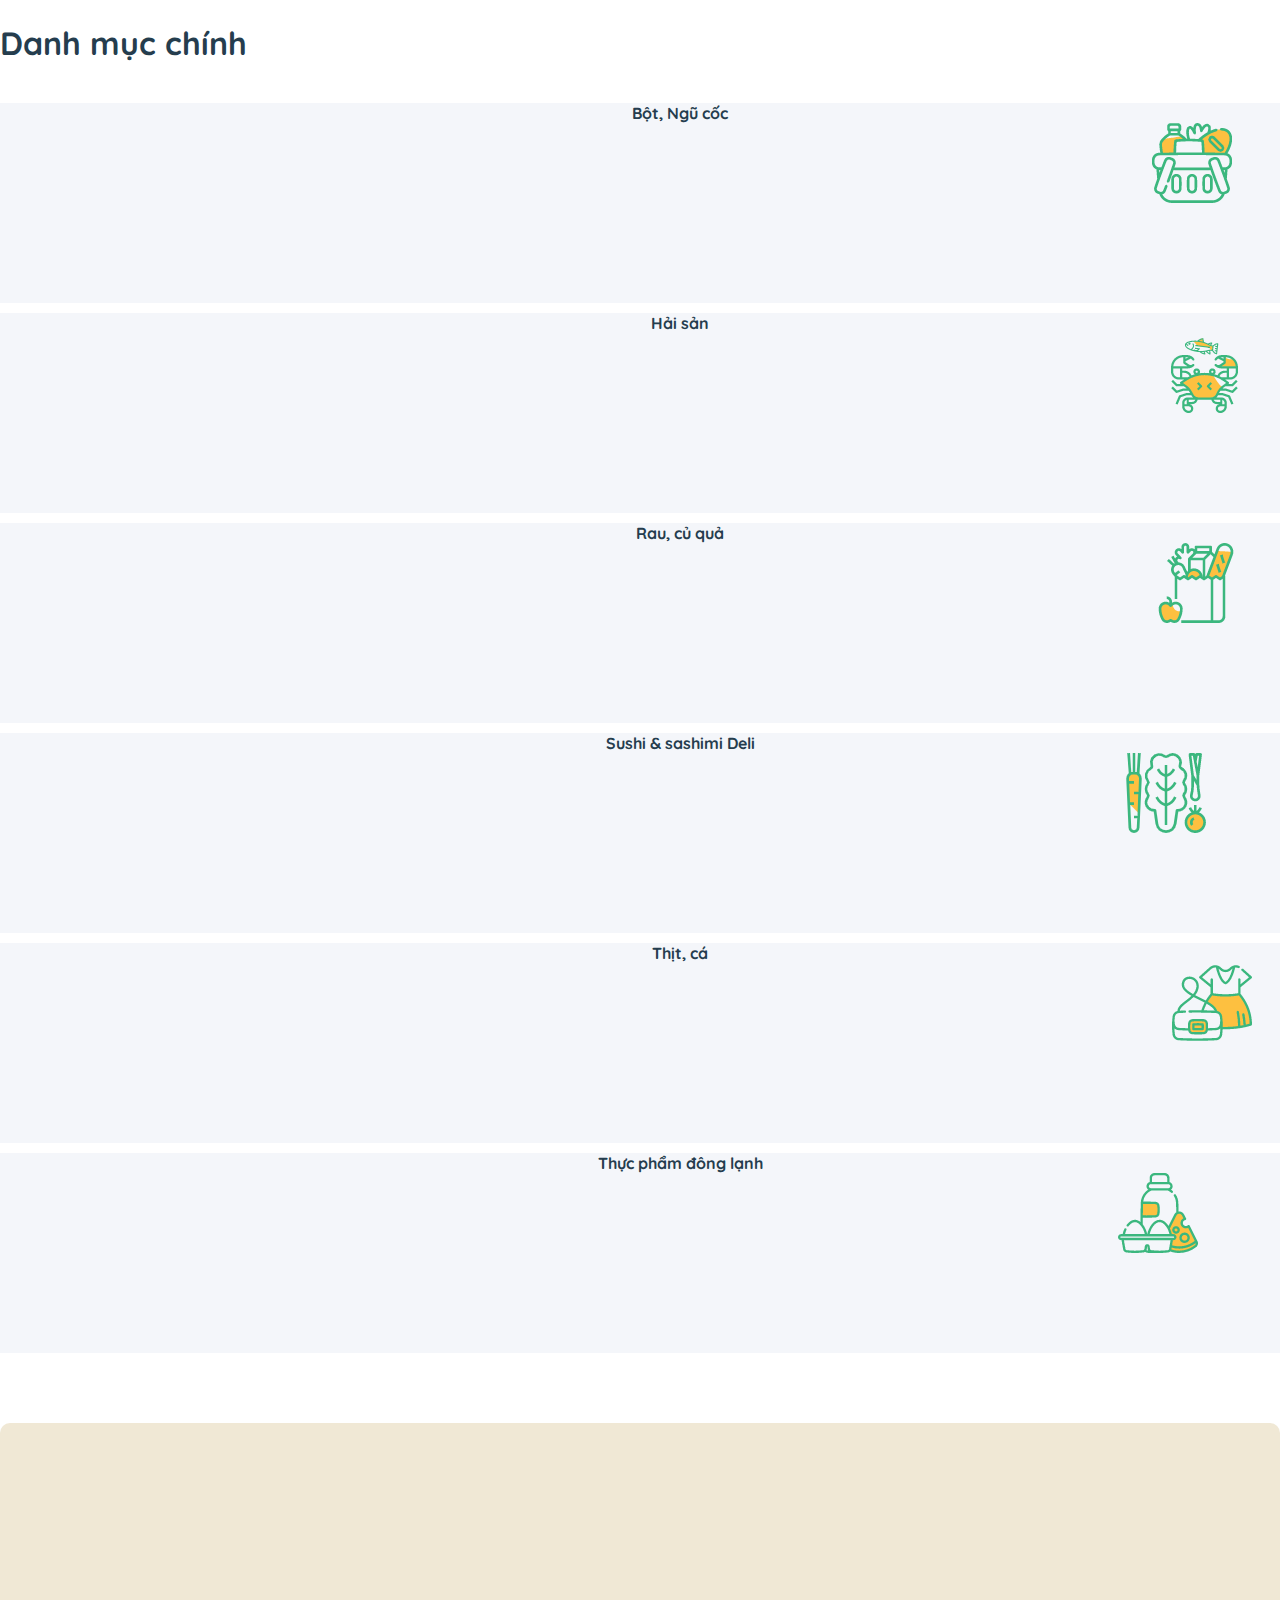
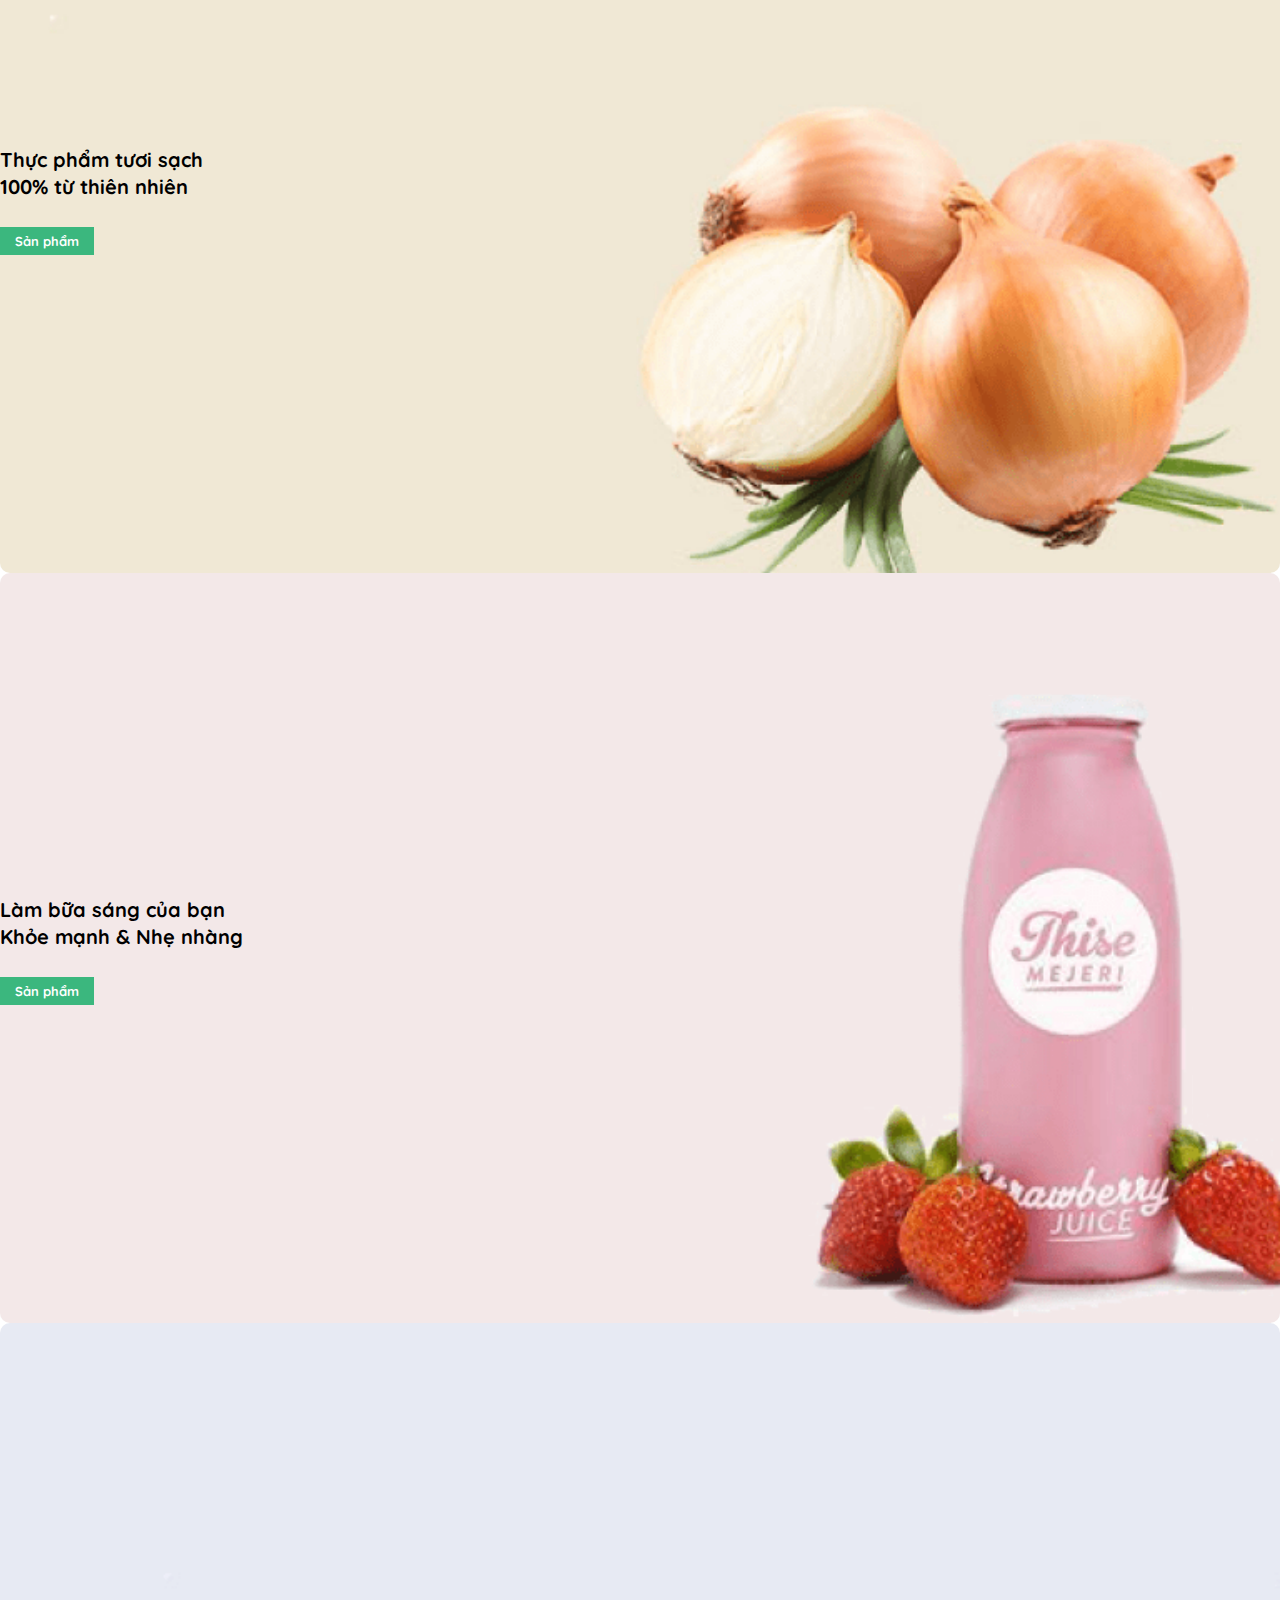
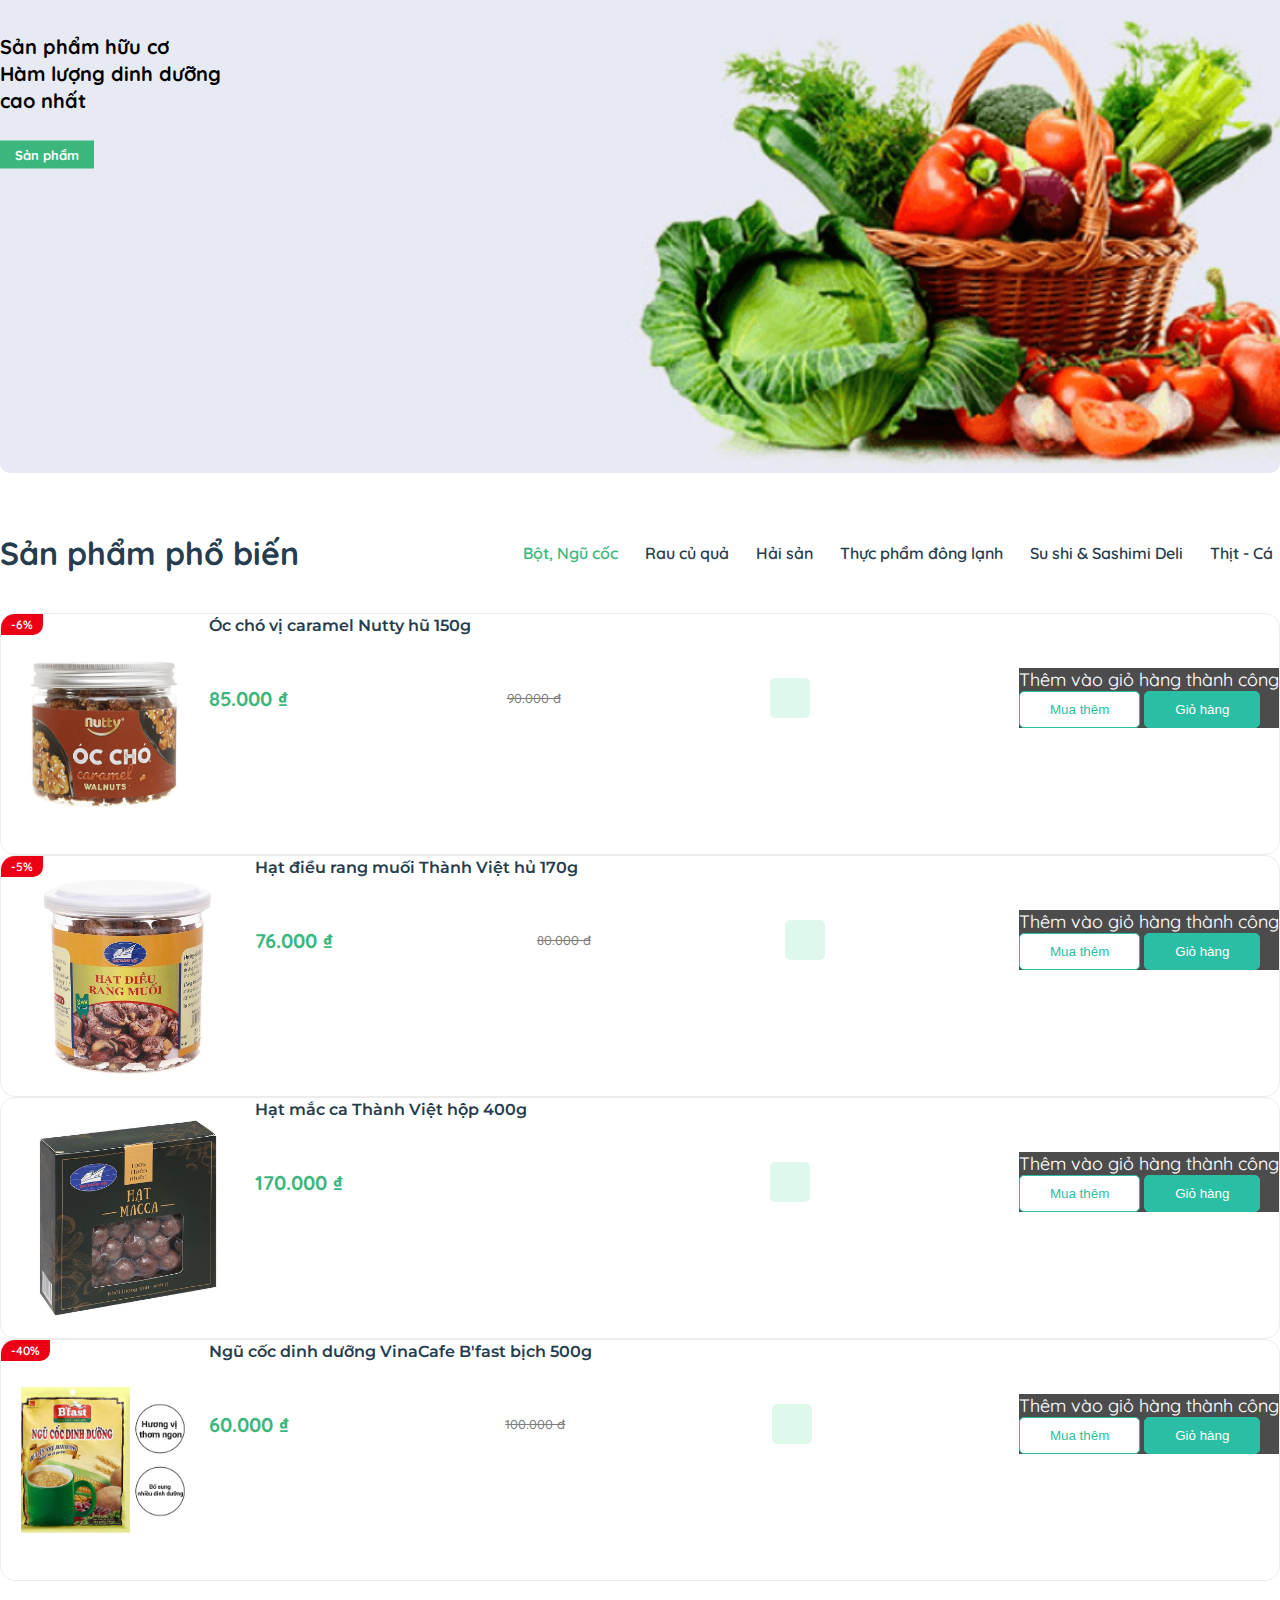
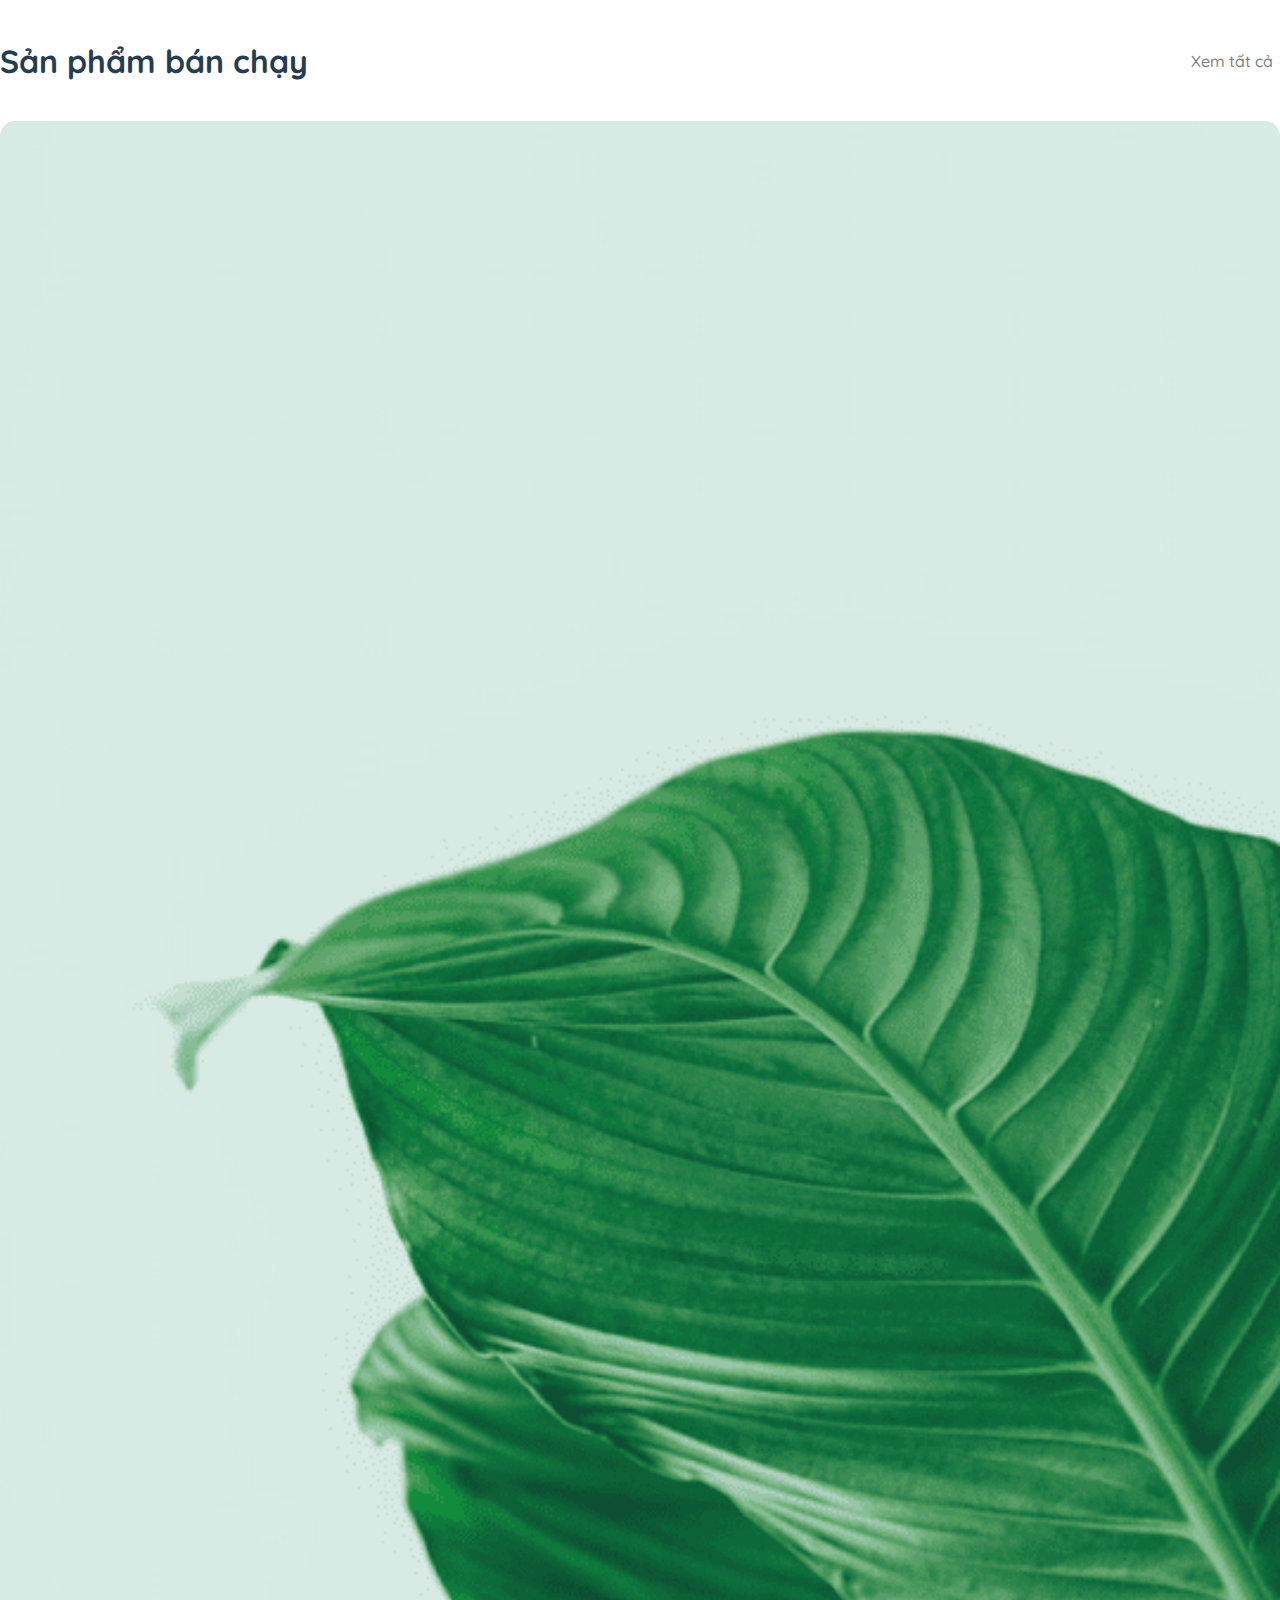
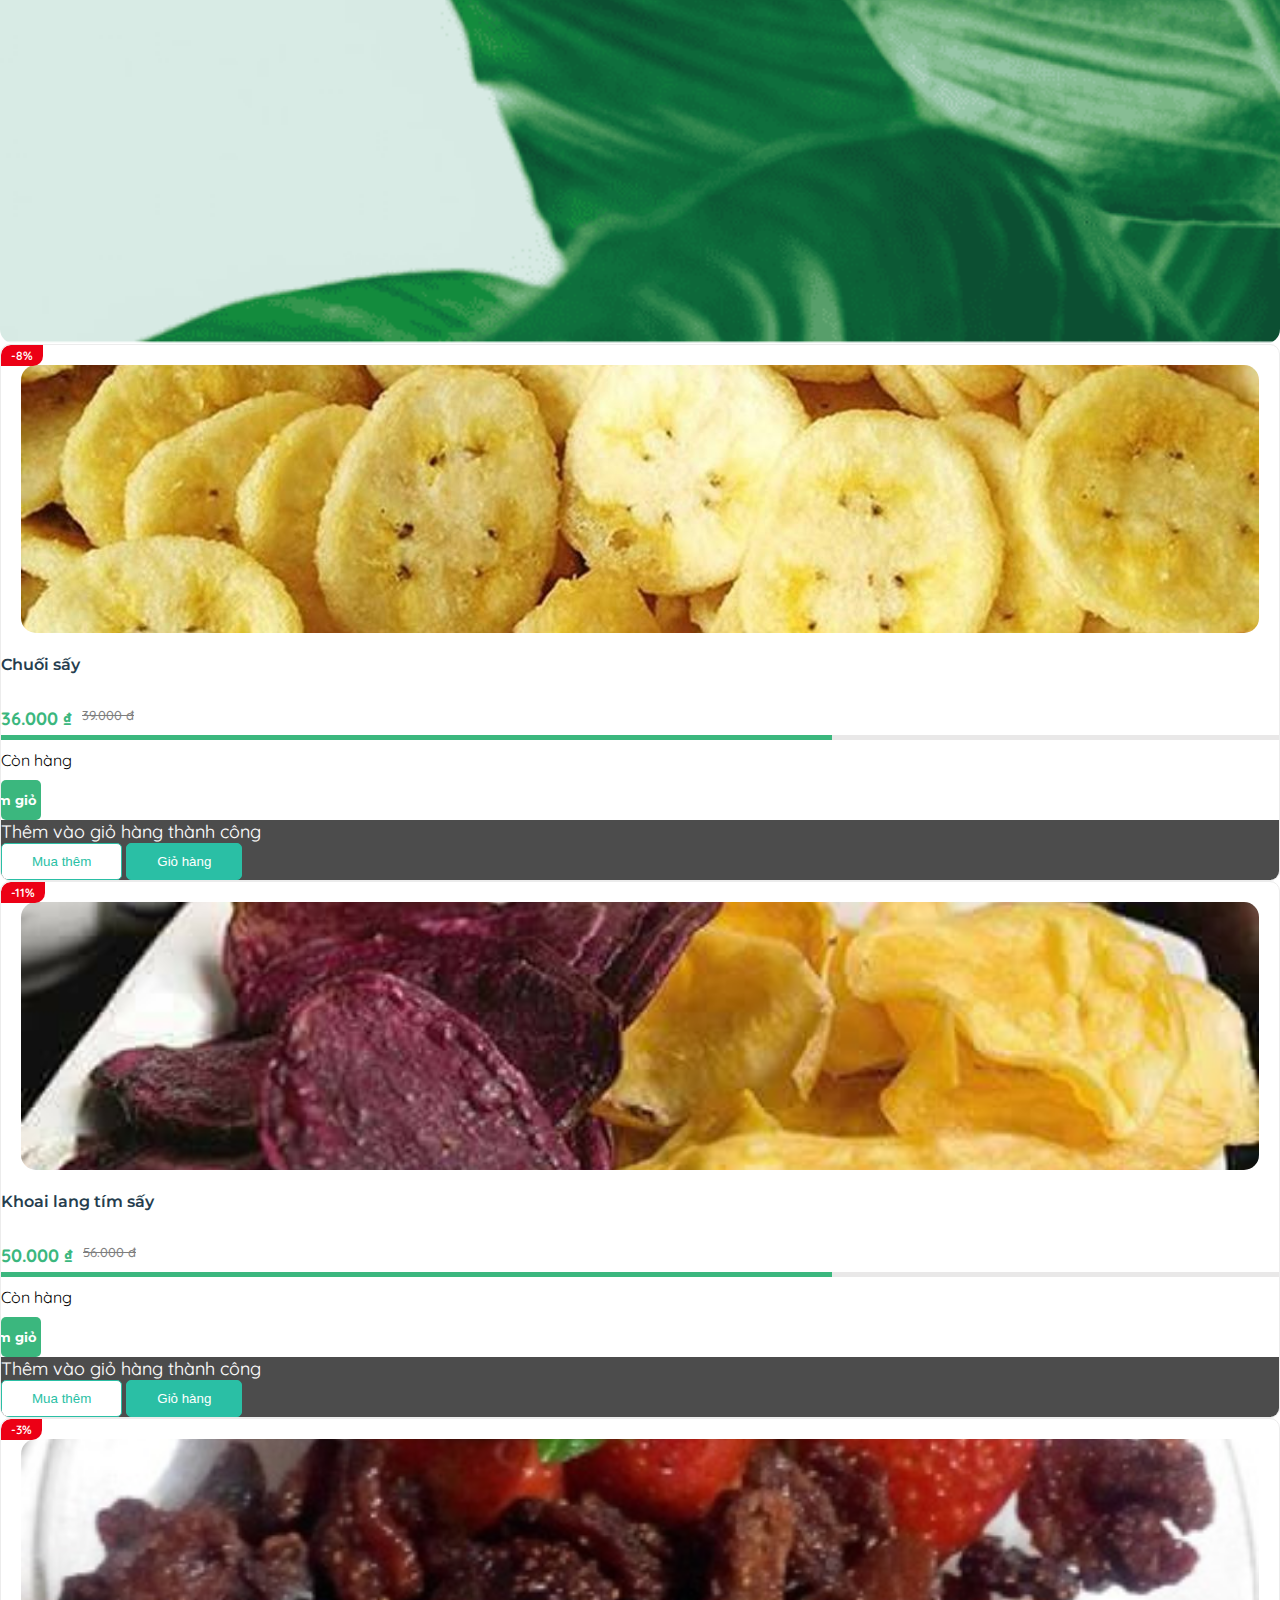
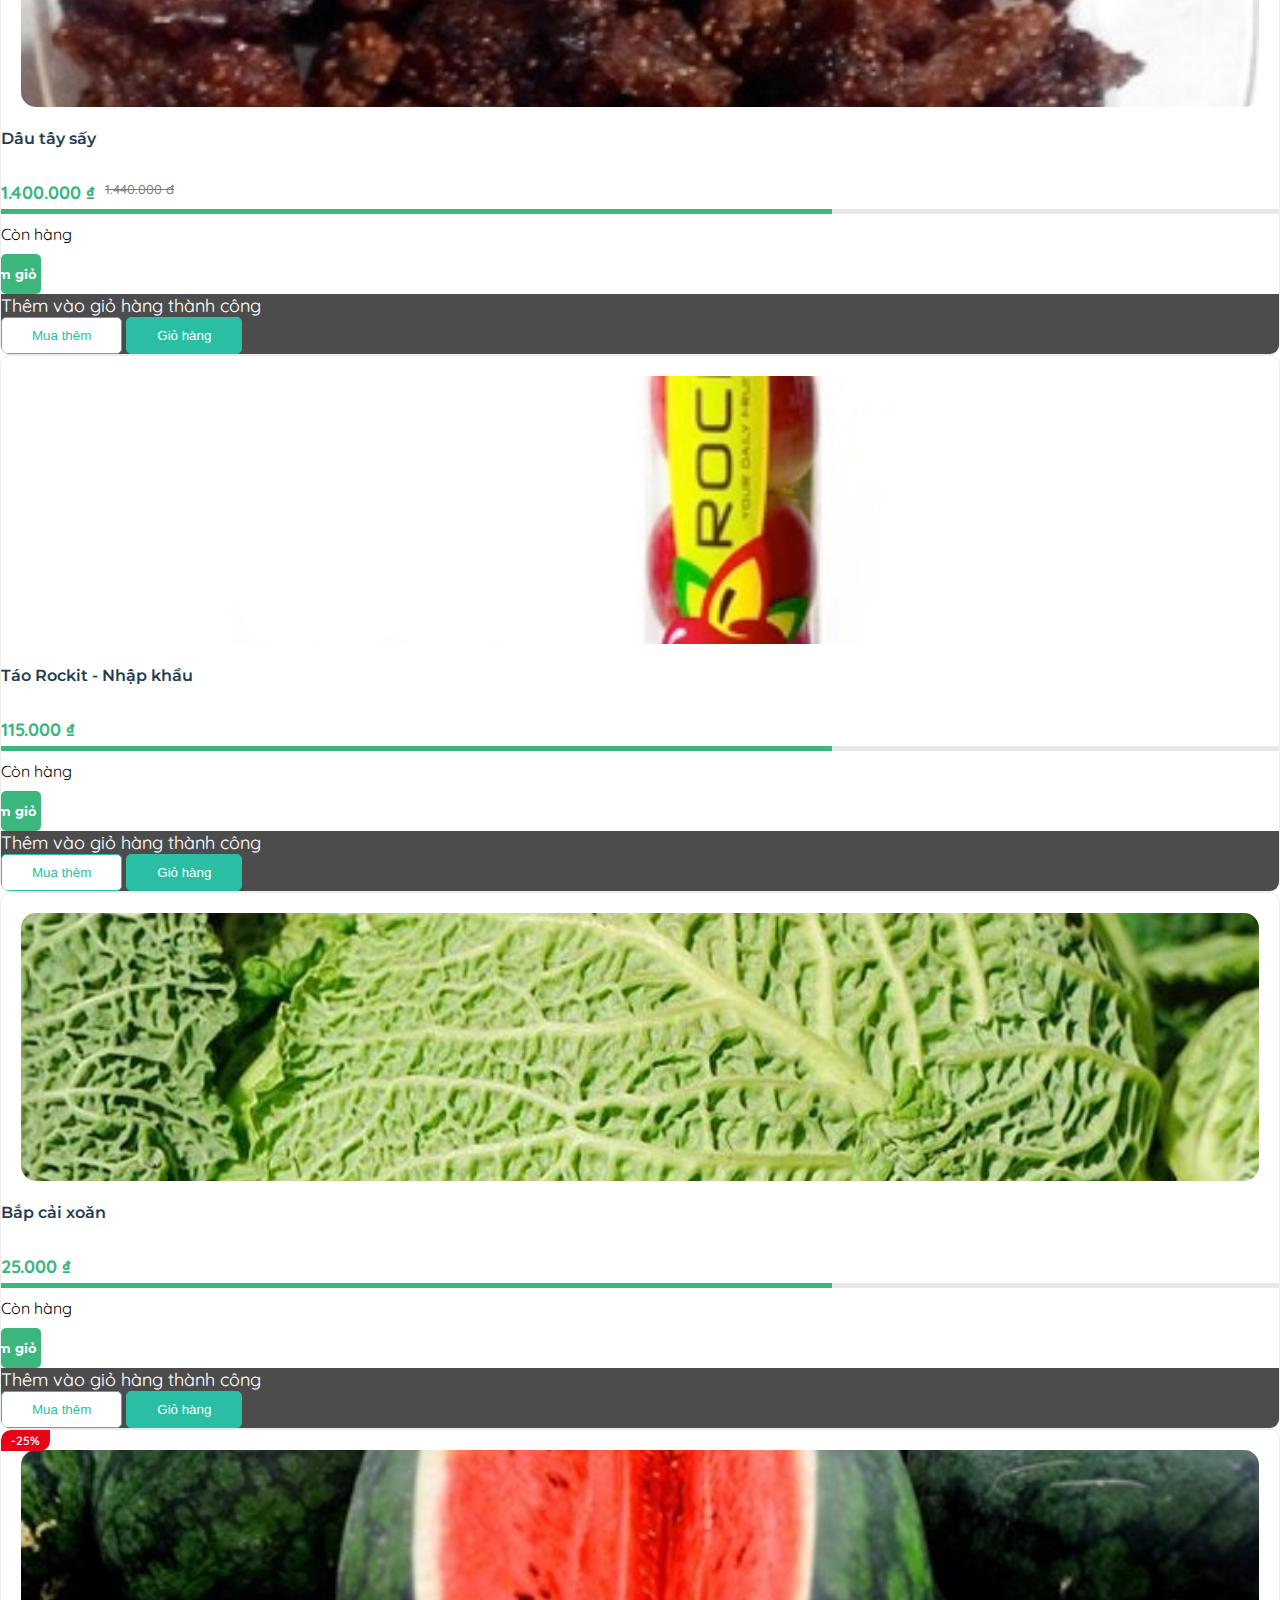
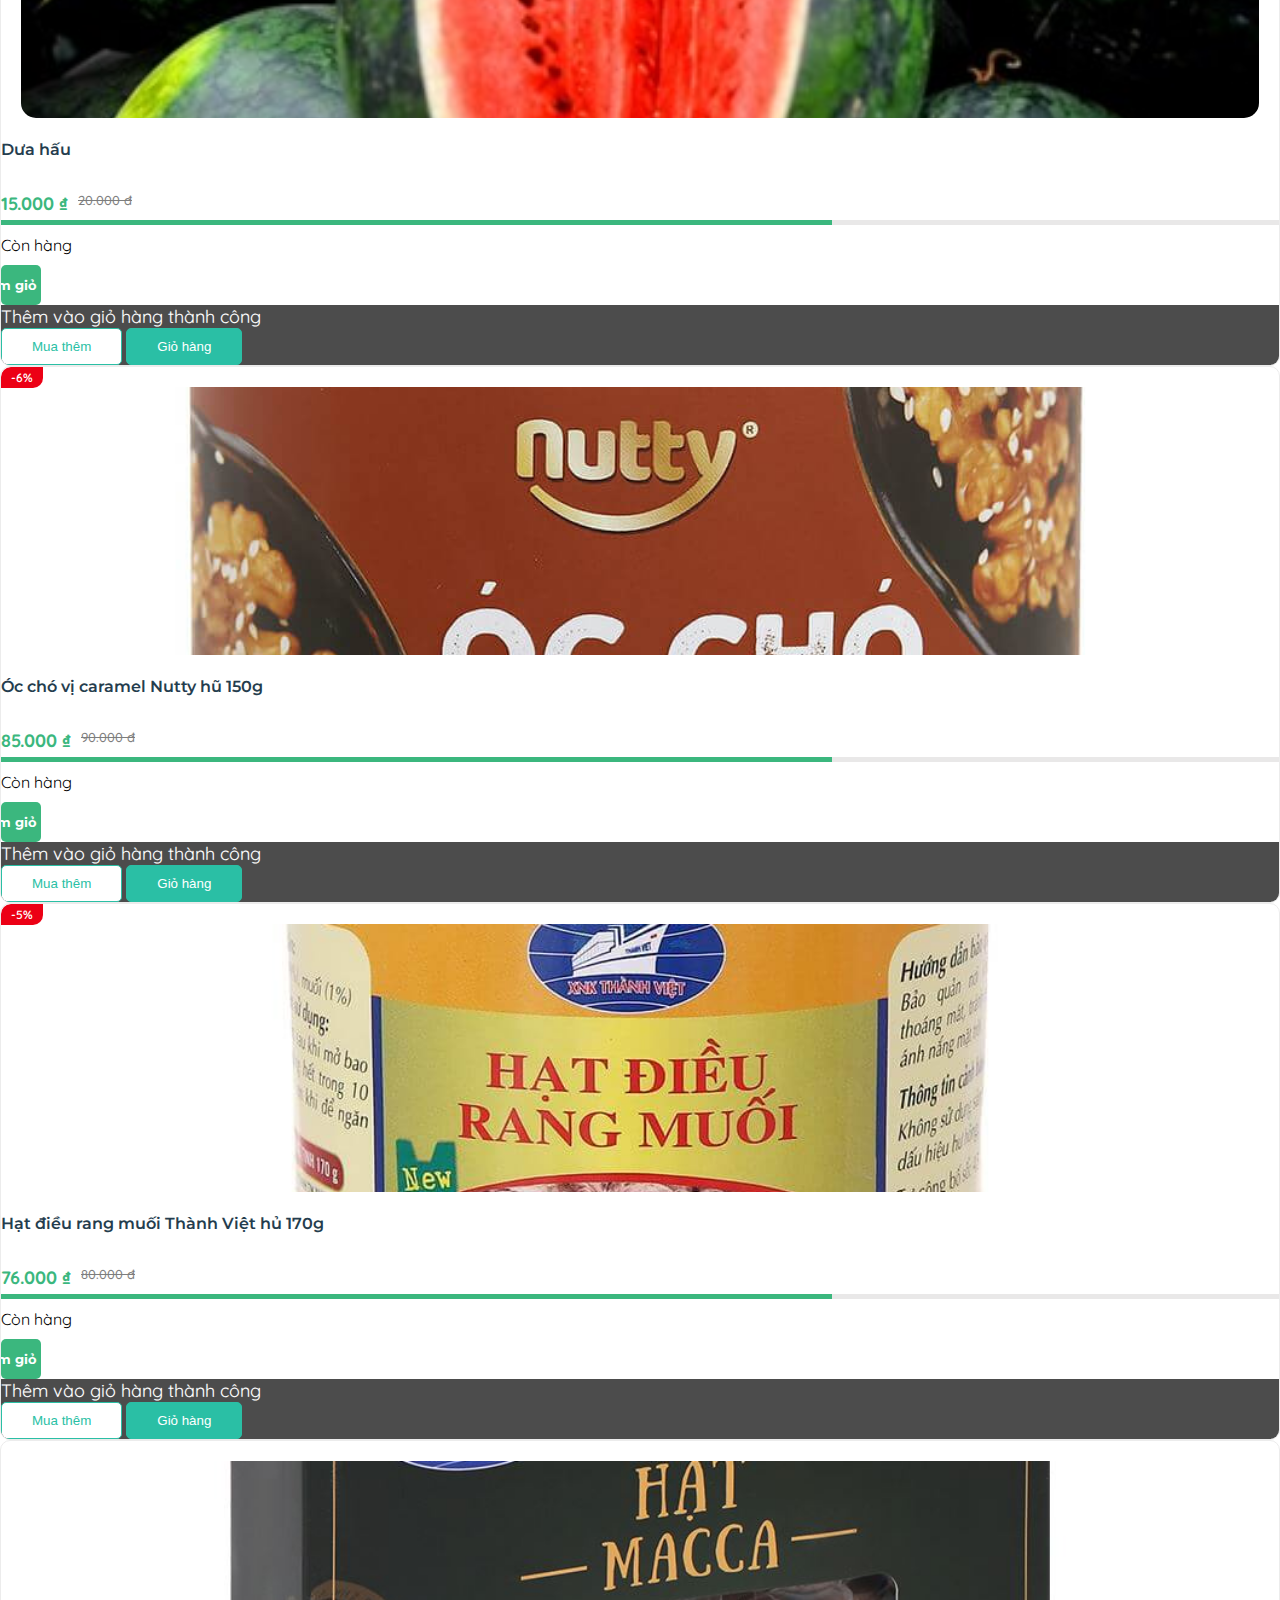
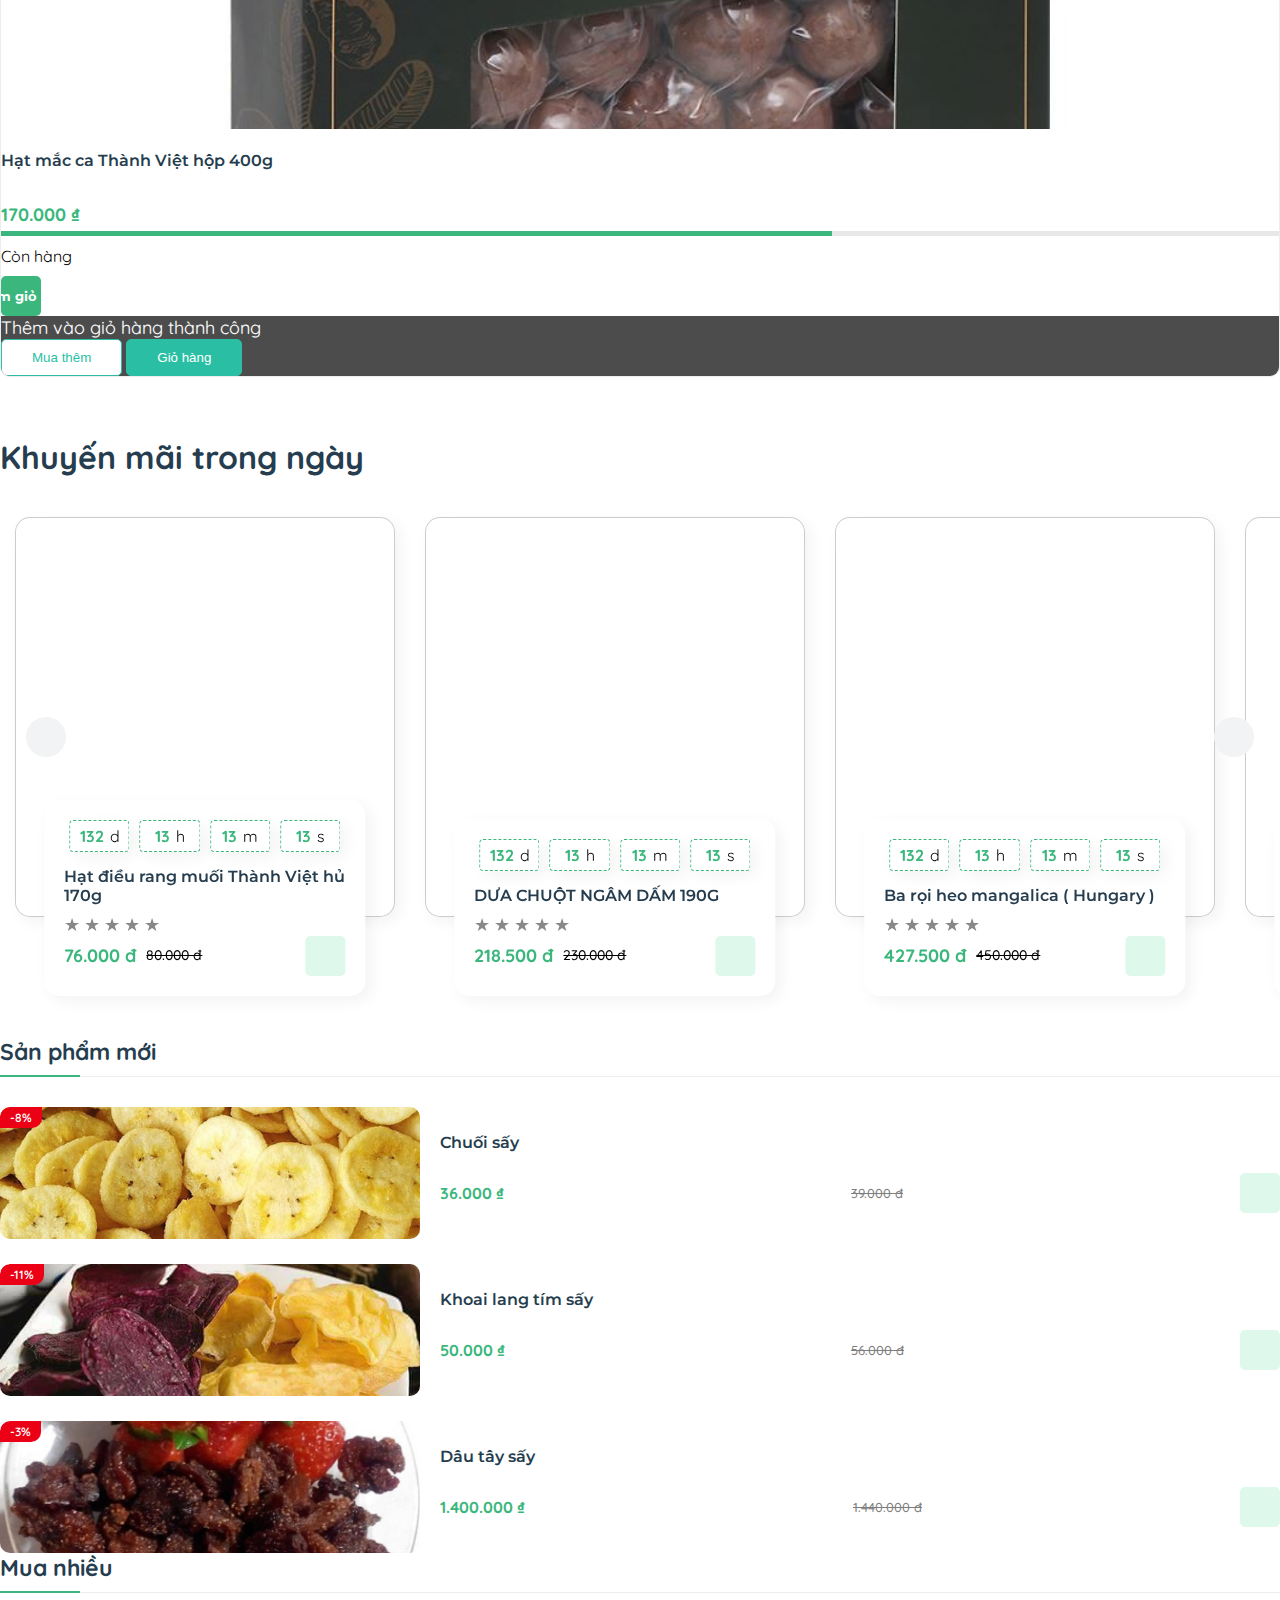
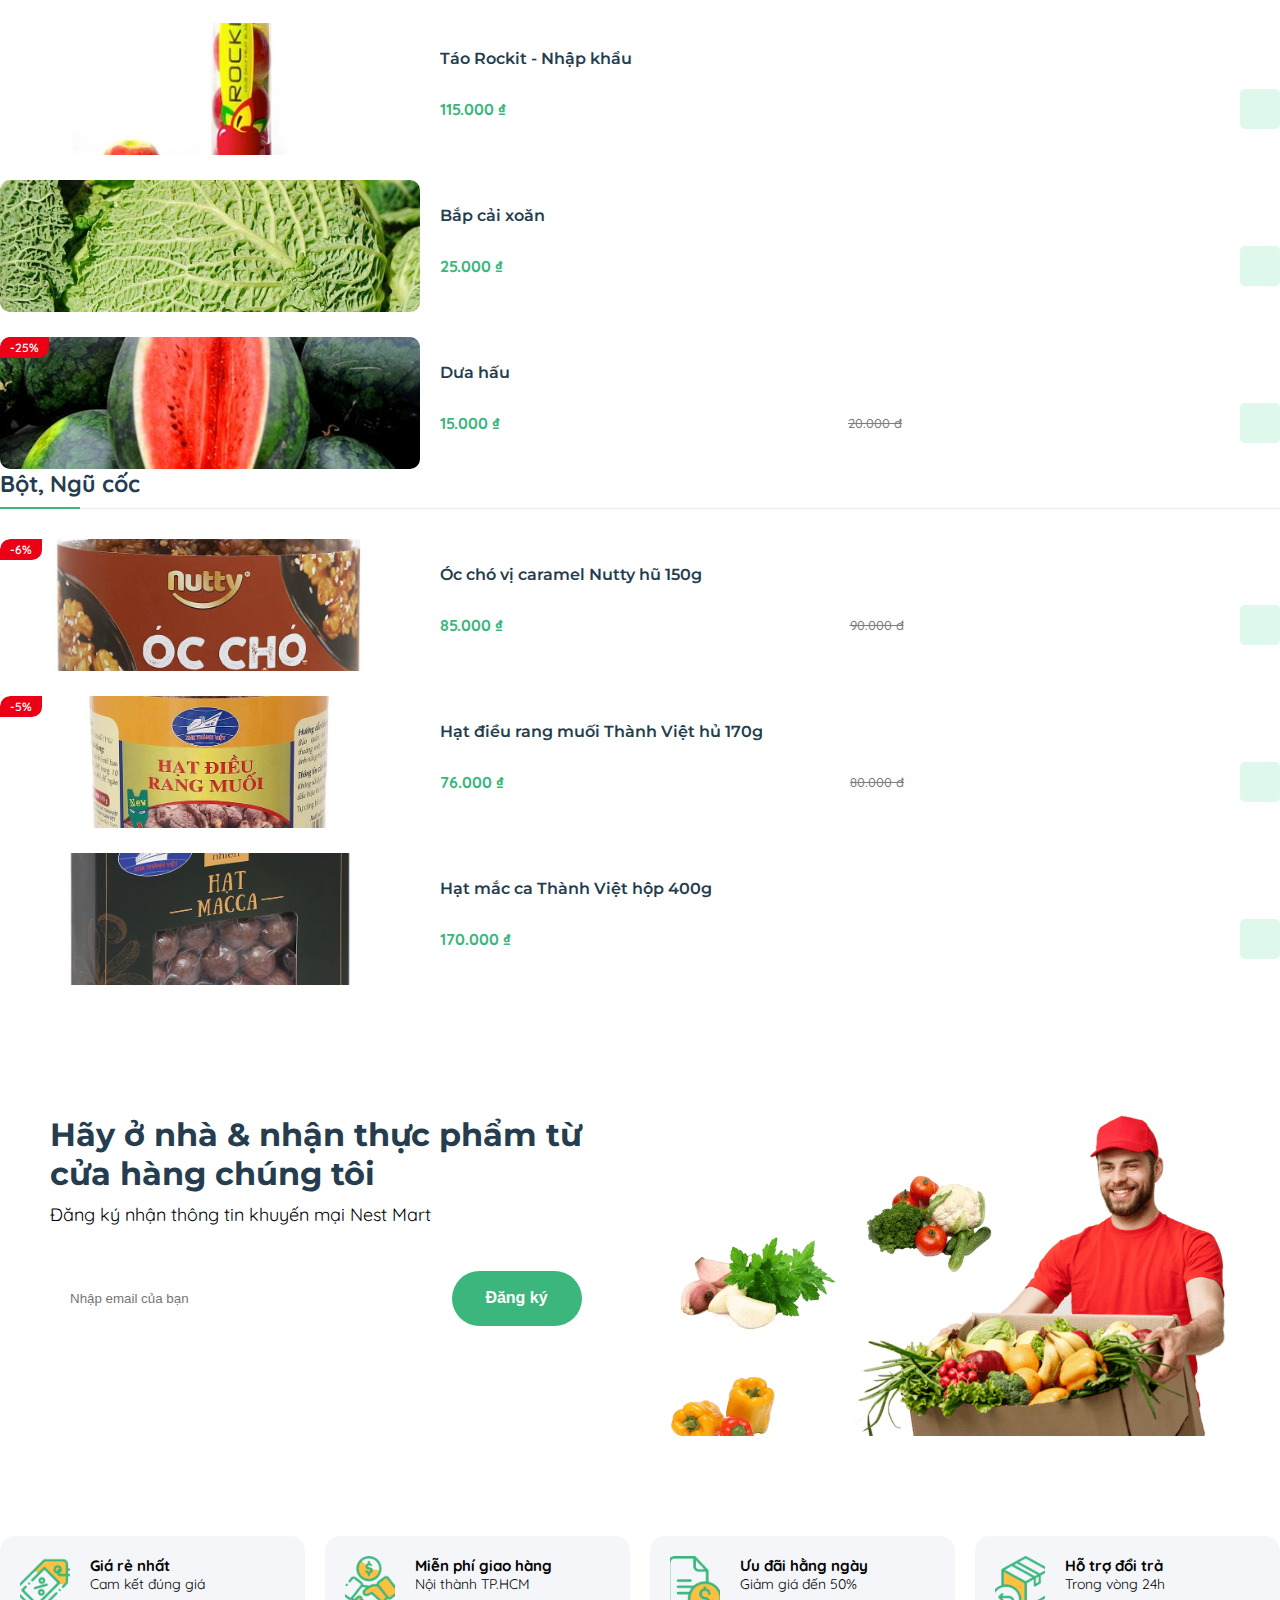
==== commit b2eb1f97: "100%" ====
--- a/index.html
+++ b/index.html
@@ -293,10 +293,8 @@
                                 </button>
                             </div>
                         </div>
-                    </section>
-                    
+                    </section>     
                     <!-- End Header -->
-                    
                     <!-- II. Danh mục chính - Vũ -->
                             <section class="container-xl dmc">
                                 <h1>Danh mục chính</h1>
@@ -1301,7 +1299,7 @@
                                 <p class="poot"></p>
                                 <div class="bu"><h6>*</h6></div>
                                 <div class="min">
-                                    <input class="get" name="fullemail" type="email" placeholder="Email">                      
+                                    <input class="get" name="fullemail" type="text" placeholder="Email">                      
                                 </div>                      
                             </div>
                             <div class="page">
@@ -1423,7 +1421,17 @@
 
         <!-- Sống khỏe -->
         <div id="healthy_page">
-            <h1>Sống khỏe</h1>
+            <section class="router_page">
+                <div class="container-xl ">
+                    <div class="router_text d-flex">
+                        <p class="router_home">Trang chủ</p>
+                        <i class="fa-solid fa-angle-right"></i>
+                        <p class="router_home">Tin tức</p>
+                        <i class="fa-solid fa-angle-right"></i>
+                        <p class="router_child">Sống khỏe</p>
+                    </div>
+                </div>
+            </section>
             <section class="container-xl healthy">
                 <div class="healthy_foot">
                     <div class="healthy_foot_1">
@@ -1441,12 +1449,10 @@
                                   
                                           </div>
                                        <div  class="healthy_foot_of_1_1_3">
-                                           <a href="">
                                                 <div class="healthy_foot_of_arrow">
                                                     <div>Tìm hiểu thêm </div>
                                                     <div><i class="fa-solid fa-arrow-right"></i></div>
                                                 </div>
-                                             </a>
                                         </div>
                                     </div>
                         </div>
@@ -1463,10 +1469,6 @@
                                        <div><i class="fa-solid fa-eye"></i></div>
                                        <div>4</div></i>
                                    </div>
-<<<<<<< HEAD
-=======
-                         
->>>>>>> 9a6436a25094f9d5c4d8131fe35a42d79232d244
                                  </div>
                               <div  class="healthy_foot_of_1_1_3">
                                   <a href="">
@@ -1508,7 +1510,7 @@
                 <div class="healthy_learn_about">
                     <div class="healthy_learn_about_1">
                         <div ><input class="healthy_learn_about_1_search" type="text" placeholder="Nhập từ khóa..."></div>
-                        <div class="healthy_learn_about_1_icon"><i class="fa-solid fa-magnifying-glass"></i></div>
+                        <div class="healthy_learn_about_1_icon hover_green"><i class="fa-solid fa-magnifying-glass"></i></div>
                     </div>
                     <div class="healthy_learn_about_2">
                         <h4 class="healthy_learn_about_size">Danh mục tin tức</h4>
@@ -1520,25 +1522,31 @@
                                 <div class="accordion accordion-flush healthy_learn_about_2_1" id="accordionFlushExample">
                                     <div class="accordion-item">
                                       <h2 class="accordion-header">
-                                        <button class="accordion-button collapsed" type="button" data-bs-toggle="collapse" data-bs-target="#flush-collapseOne" aria-expanded="false" aria-controls="flush-collapseOne">
+                                        <button class="accordion-button collapsed accordion_btn" type="button" data-bs-toggle="collapse" data-bs-target="#flush-collapseOne" aria-expanded="false" aria-controls="flush-collapseOne">
                                           Kiến thức
                                         </button>
                                       </h2>
                                       <div id="flush-collapseOne" class="accordion-collapse collapse" data-bs-parent="#accordionFlushExample">
-                                        <div class="accordion-body"><div class="accordion-item">
-                                            <h2 class="accordion-header">
-                                              <button class="accordion-button collapsed" type="button" data-bs-toggle="collapse" data-bs-target="#flush-collapseTwo" aria-expanded="false" aria-controls="flush-collapseTwo">
-                                                Kiến thức 1
-                                              </button>
-                                            </h2>
-                                            <div id="flush-collapseTwo" class="accordion-collapse collapse" data-bs-parent="#accordionFlushExample">
-                                              <div class="accordion-body">
-                                                <div class="accordion-body_1">Kiến thứ 2</div>
-                                                <div><hr class="accordion-body_1"/></div>
-                                                <div class="accordion-body_1">Kiến thức 3</div>
-                                                <div><hr class="accordion-body_1"/></div>
-                                              </div>
-                                            </div>
+                                        <div class="accordion-body">
+                                            <div class="accordion-item">
+                                                <div class="accordion accordion-flush healthy_learn_about_2_1" id="accordionFlushExample_1">
+                                                    <div class="accordion-item">
+                                                        <h2 class="accordion-header">
+                                                            <button class="accordion-button collapsed accordion_btn" type="button" data-bs-toggle="collapse"
+                                                                data-bs-target="#flush-collapseTwo" aria-expanded="false" aria-controls="flush-collapseTwo">
+                                                                Kiến thức 1
+                                                            </button>
+                                                        </h2>
+                                                    </div>
+                                                </div>
+                                                <div id="flush-collapseTwo" class="accordion-collapse collapse" data-bs-parent="#accordionFlushExample_1">
+                                                <div class="accordion-body">
+                                                    <div class="accordion-body_1">Kiến thứ 2</div>
+                                                    <div><hr class="accordion-body_1"/></div>
+                                                    <div class="accordion-body_1">Kiến thức 3</div>
+                                                    <div><hr class="accordion-body_1"/></div>
+                                                </div>
+                                                </div>
                                           </div>
                                         </div>
                                       </div>
@@ -1557,29 +1565,26 @@
                             <div><img src="./picter/ngu-coc-nguyen-hat-giup-giam-nguy-co-ung-thu-gan-toi-37.jpg" style="width:80px;height:80px" alt=""></div>
                             <div class="healthy_new">
                                 <div><a href=""><p class="healthy_learn_about_p">Ngũ cốc nguyên hạt giúp giảm nguy cơ un...</p></a> </div>
-                                <div>  <p>05/12/2022</p></div>
+                                <div><p class="healthy_text">05/12/2022</p></div>
                             </div>
                             
                         </div>
-                        <div><hr class="healthy_dashed"/></div> 
                         <div class="healthy_learn_about_3_1">
                             <div><img src="./picter/dieu-gi-xay-ra-khi-ban-an-ngu-coc-bua-sang-1.jpg" style="width:80px;height:80px" alt=""></div>
                             <div class="healthy_new">
                                 <div> <a href=""> <p class="healthy_learn_about_p">Điều gì xảy ra khi bạn ăn ngũ cốc bữa sáng?</p></a></div>
-                                <div> <p>05/12/2022</p></div>
+                                <div> <p class="healthy_text">05/12/2022</p></div>
                             </div>
                               
                         </div>
-                        <div><hr class="healthy_dashed"/></div> 
                         <div class="healthy_learn_about_3_1">
                             <div><img src="./picter/ngu-coc-nguyen-hat-dinh-duong-cho-nguoi-benh-tieu-duong-1.jpg" style="width:80px;height:80px" alt=""></div>
                             <div class="healthy_new">
                                 <div> <a href=""> <p class="healthy_learn_about_p">Ngũ cốc nguyên hạt dinh dưỡng cho người...</p></a> </div>
-                                <div>    <p>05/12/2022</p></div>
+                                <div>    <p class="healthy_text">05/12/2022</p></div>
                             </div>
                             
                         </div>
-                          <div><hr class="healthy_dashed"/></div>
                     </div>
                     <div class="healthy_learn_about_4">
                         <h4 class="healthy_learn_about_size">Thư viện ảnh</h4>
@@ -1588,7 +1593,13 @@
                         </div>
                         <div class="healthy_anfile"><p>Không có thông tin cho loại dữ liệu này</p></div>
                     </div>
-                    <div ><img class="healthy_learn_about_5" src="./picter/banner-11.png" alt=""></div>
+                    <div class="helthy_about-img">
+                        <img class="healthy_learn_about_5" src="./picter/banner-11.png" alt="">
+                        <div class="helthy_about-text">
+                            <p class="helthy_text-title">Oganic</p>
+                            <h1 class="hover_green helthy_text-desc">Giảm giá 17%<br>Nước ép trái<br>cây</h1>
+                        </div>
+                    </div>
                 </div>
             </section>
         </div>
@@ -1623,7 +1634,7 @@
                                      <p class="wrong"></p>
                                      <div class="enter">
                                         <div class="mega"><h6>*</h6></div>
-                                        <div><input  class="borderxl" name="emailxl"  type="email" placeholder="Email"></div> 
+                                        <div><input  class="borderxl" name="emailxl"  type="text" placeholder="Email"></div> 
                                     </div>
                                    </div>
                                    <div class="errorWrong">
--- a/asset/css/style.css
+++ b/asset/css/style.css
@@ -2051,7 +2051,6 @@
 .icon-arrow {
     color: inherit;
 }
-<<<<<<< HEAD
 
 .model_box{
     background-color: rgba(0, 0, 0, 0.7);
@@ -2183,11 +2182,9 @@
         margin-right: 0px;
     }
 }
-=======
->>>>>>> 9a6436a25094f9d5c4d8131fe35a42d79232d244
 /*healthy*/
 .healthy{
-    margin:40px;
+    padding: 50px 0;
     display:grid;
     grid-template-columns: 3fr 1fr;
     grid-template-rows: 1fr;
@@ -2200,23 +2197,22 @@
 }
 .healthy_foot_1{
     margin-top:15px;
-    border-radius: 10px;
+    border-radius: 15px;
     border:1px solid #ececec;
     padding:10px;
     display:grid;
     grid-template-columns: 1fr 2fr;
     grid-template-rows: 2fr;
     gap:20px;
-    transition: 1s;
+    transition: all 0.5s ease-out;
 }
 .healthy_foot_1:hover{
-    margin-top: 0px;
-    transition: 1s;
+    transform: translateY(-10px);
 }
 .healthy_foot_of_a{
-  
     font-size: 30px;
     font-weight: 700;
+    transition: all 0.3s ease;
 }
 .healthy_foot_of_a:hover{
     color:#00bc7f;
@@ -2227,13 +2223,14 @@
 .healthy_foot_of_1_1{
     padding-top: 50px;
     display: flex;
-    position: relative;
-
+    justify-content: space-between;
   
 }
 .healthy_foot_of_1_1_1{
     display:flex;
     gap:20px;
+    font-size: 14px;
+    color: #7E7E7E;
 }
 .healthy_foot_of_i{
     display:flex;
@@ -2246,10 +2243,8 @@
     color:#00bc7f;
     font-weight: 600;
     font-size: 16px;
-    position: absolute;
-    right:0px;
-    
     display:flex;
+    gap: 5px;
 }
 .healthy_foot_img{
     border-radius: 20px;
@@ -2266,16 +2261,15 @@
     gap:30px;
 }
 .healthy_learn_about_1{
-    
-    padding:15px 15px 0px 15px;
-    border-radius: 10px;
+    padding:20px 15px;
+    border-radius: 15px;
     border:1px solid #ececec;
     display:flex;
     position:relative;
 }
 .healthy_learn_about_1_search{
-  
     border:none;
+    outline: none;
 }
 .healthy_learn_about_1_icon{
     font-size: 20px;
@@ -2283,9 +2277,9 @@
     right:20px;
 }
 .healthy_learn_about_2{
-  
-    padding:15px;
-    border-radius: 10px;
+    box-shadow: rgb(0 0 0 / 5%) 5px 5px 15px;
+    padding: 20px 15px;
+    border-radius: 15px;
     border:1px solid #ececec;
 }
 .healthy_learn_about_2_tag{
@@ -2294,13 +2288,45 @@
     flex-direction: column;
     gap:10px;
 }
-
+.helthy_about-img{
+    position: relative;
+}
+.helthy_about-text{
+    position: absolute;
+    width: 50%;
+    top: 50%;
+    transform: translateY(-50%);
+    padding-left: 20px;
+}
+.helthy_text-title{
+    margin-bottom: 5px;
+    font-weight: var(--fw5);
+    color: #7E7E7E;
+}
+.helthy_text-desc{
+    font-size: 20px;
+    color: #253D4E;
+    font-weight: var(--fw7);
+    line-height: 30px;
+}
 .healthy_learn_about_2_1:hover{
     cursor: pointer;
-    border-color: #00bc7f;
-    color:#00bc7f;
-    box-shadow: rgba(100, 100, 111, 0.2) 0px 7px 29px 0px;
-
+}
+.accordion_btn{
+    border: 1px solid #ececec;
+    border-radius: 5px;
+    font-size: 16px;
+    font-weight: var(--fw5);
+}
+.accordion_btn:focus{
+    box-shadow: none;
+}
+.accordion_btn:hover{
+    color: var(--background-green);
+    border: 1px solid --background-green
+}
+.accordion-button:not(.collapsed){
+    background-color: var(--white-color);
 }
 .healthy_learn_about_2_2{
     padding:15px;
@@ -2310,17 +2336,18 @@
     cursor: pointer;
 }
 .healthy_learn_about_2_2:hover{
-    box-shadow: rgba(100, 100, 111, 0.2) 0px 7px 29px 0px;
+    color: #00bc7f;
 }
 .healthy_learn_about_3{
-   
-    border-radius: 10px;
+    box-shadow: rgb(0 0 0 / 5%) 5px 5px 15px;
+    border-radius: 15px;
     border:1px solid #ececec;
-    padding:10px;
+    padding:20px 15px;
     display:grid;
     grid-template-columns: 1fr;
     grid-template-rows: auto;
     gap:10px;
+    margin-bottom: 30px;
  }   
 .healthy_learn_about_3_1{
      margin-top:15px;
@@ -2329,17 +2356,18 @@
     grid-template-columns: 1fr 2fr;
     grid-template-rows: 1fr;
     gap:10px;
-    transition: 1s;
+    transition: all 0.5s ease;
+    border-bottom: 1px dashed #ececec;
 }
 .healthy_learn_about_3_1:hover{
-    margin-top:0px;
-    transition: 1s;
+    transform: translateY(-10px);
 }
 .healthy_learn_about_p{
     color:#00bc7f;
     font-size: 15px;
     text-align: left;
     font-weight: 700;
+    transition: all 0.3s ease;
 }
 .healthy_learn_about_p:hover{
     cursor: pointer;
@@ -2350,9 +2378,15 @@
     flex-direction: column;
     gap:10px;
 }
+.healthy_text{
+    font-size: 14px;
+    font-weight: var(--fw5);
+    color: #7E7E7E;
+}
 .healthy_learn_about_4{
-   
-    padding:15px;
+    box-shadow: rgb(0 0 0 / 5%) 5px 5px 15px;
+    border-radius: 15px;
+    padding:20px 15px;
     border-radius: 10px;
     border:1px solid #ececec;
 }
